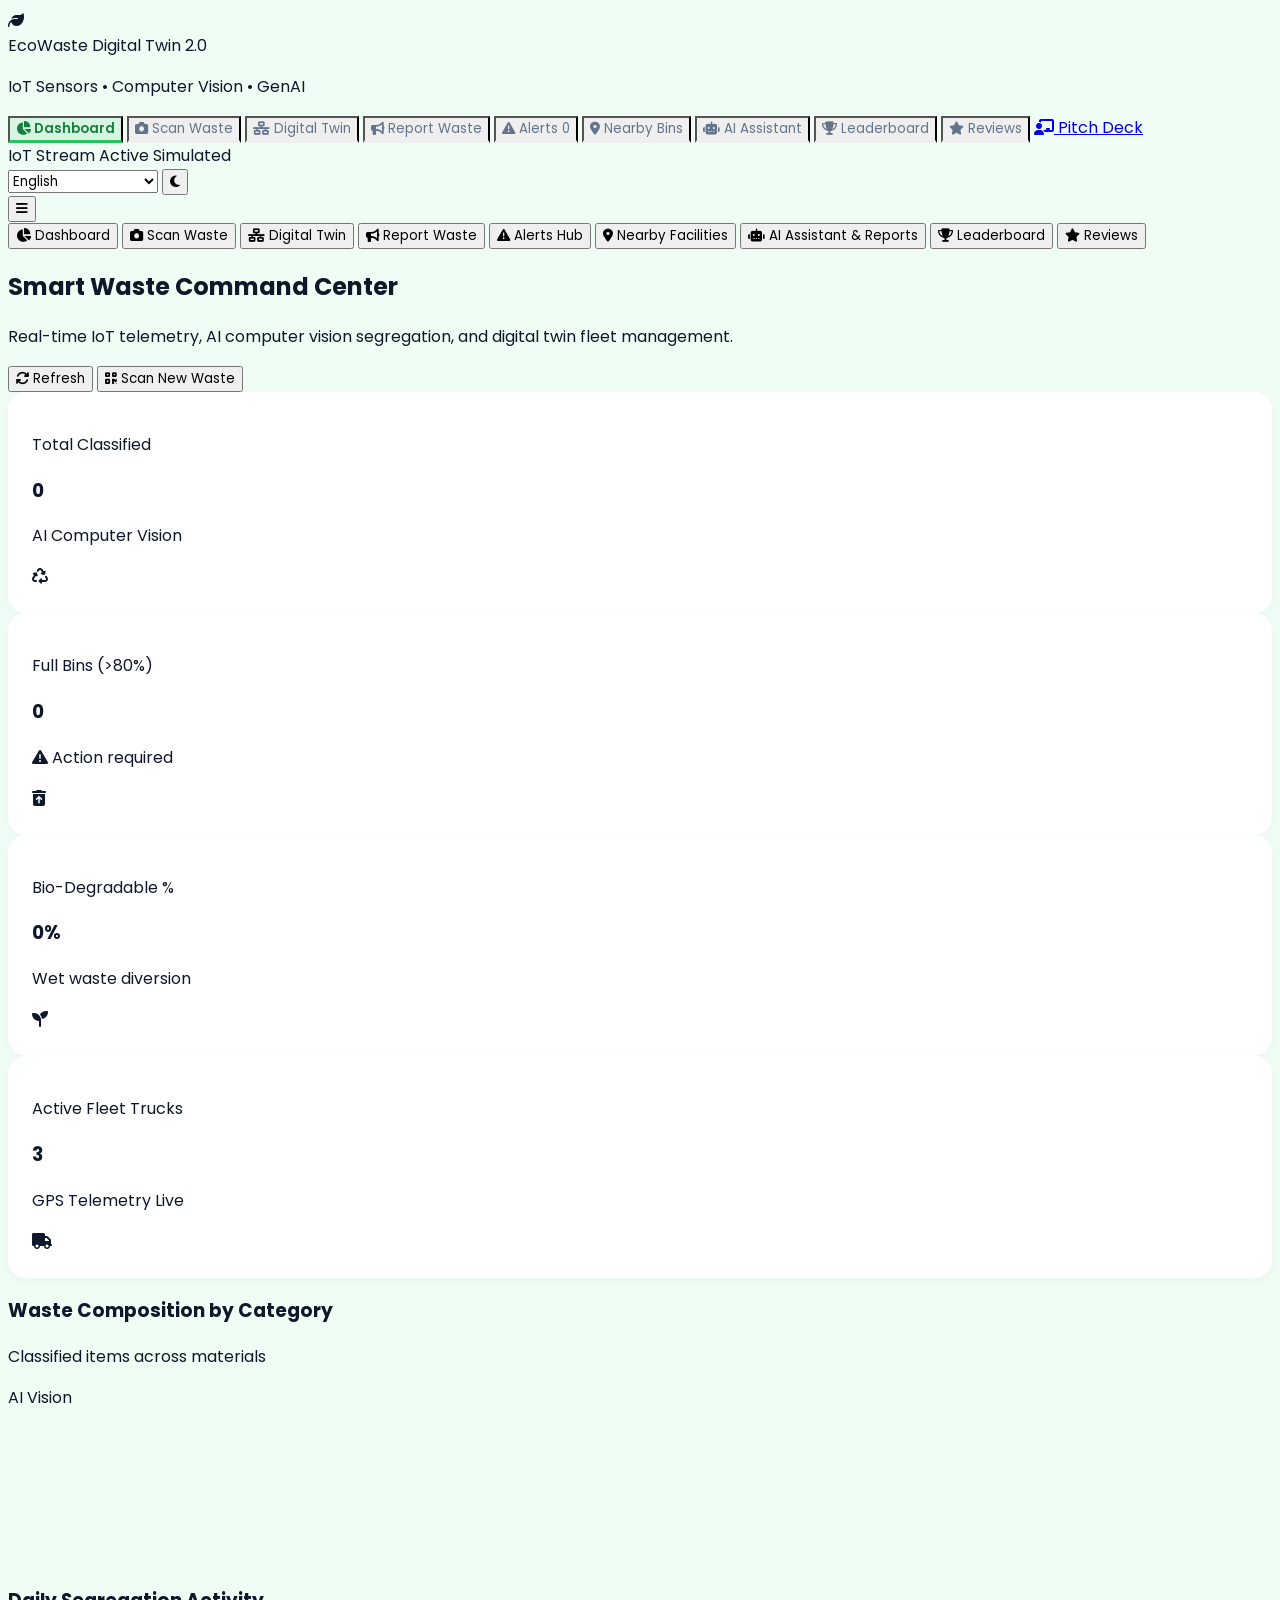
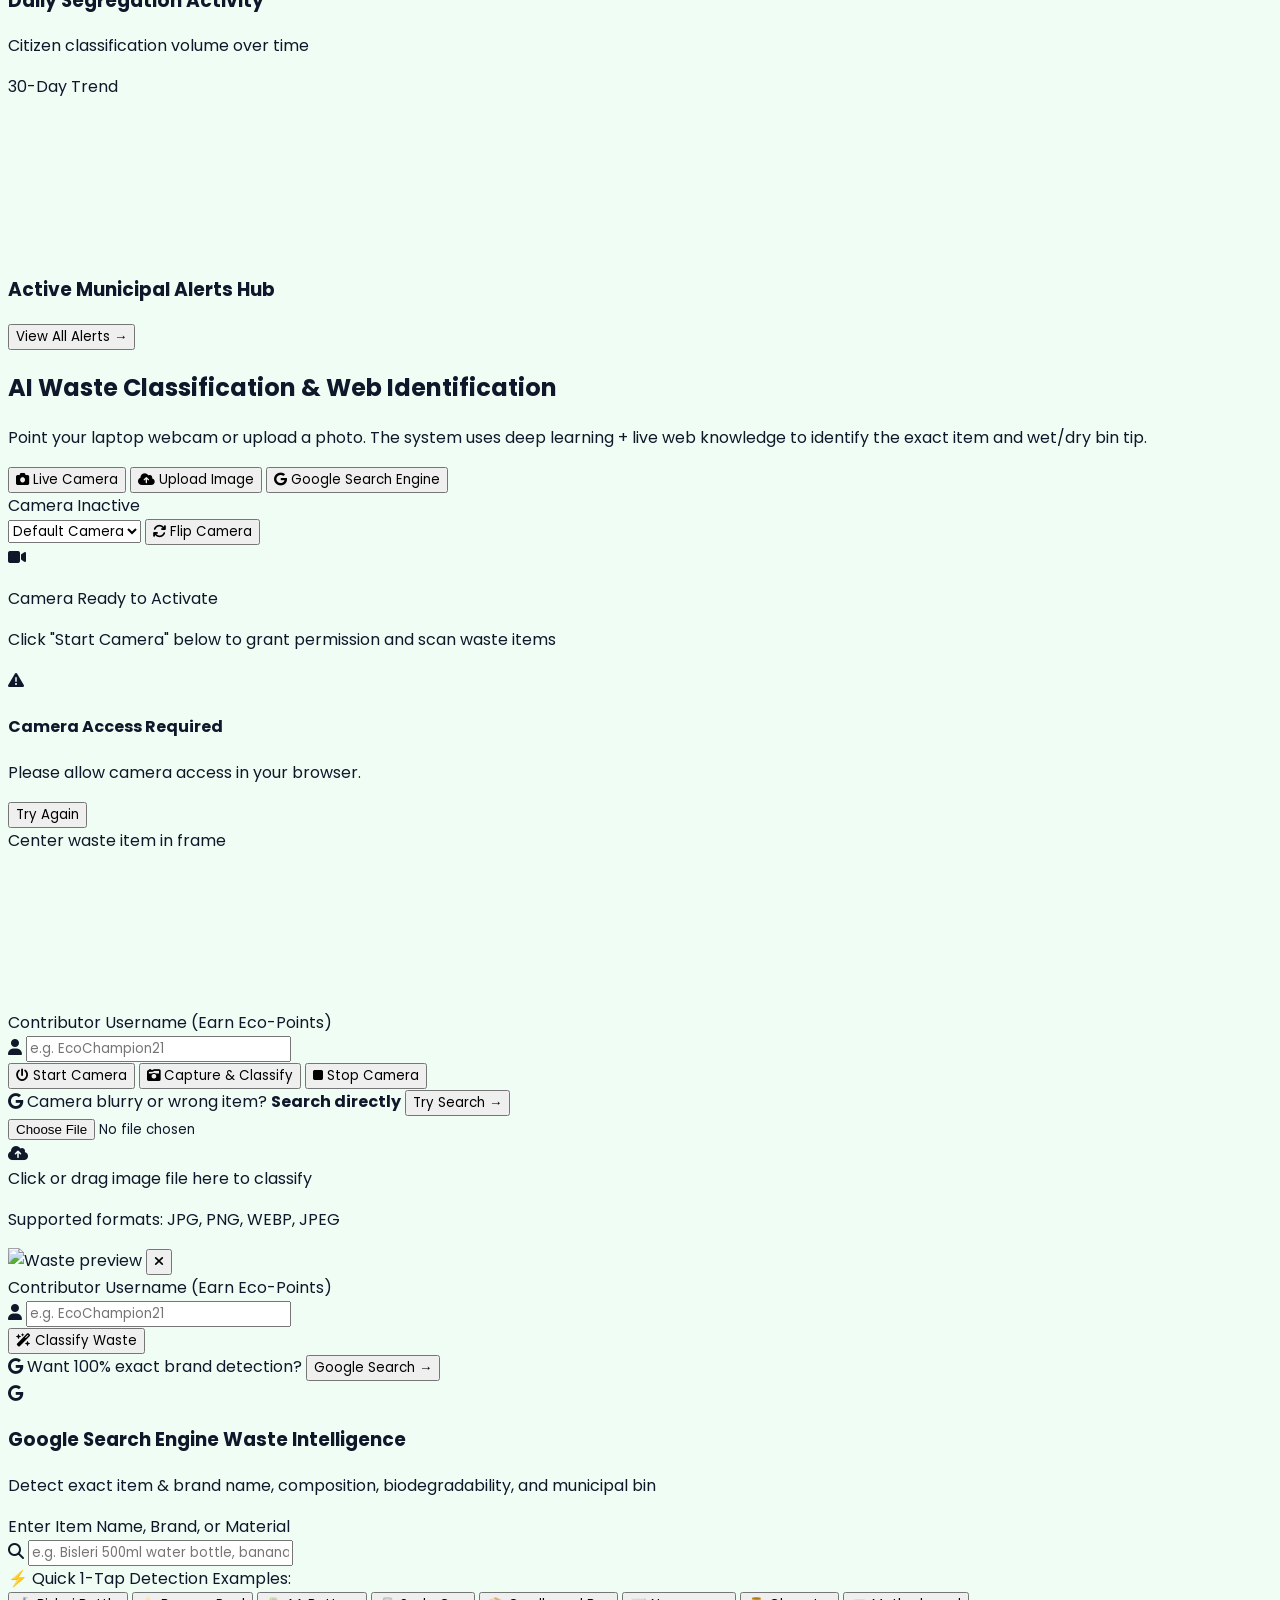
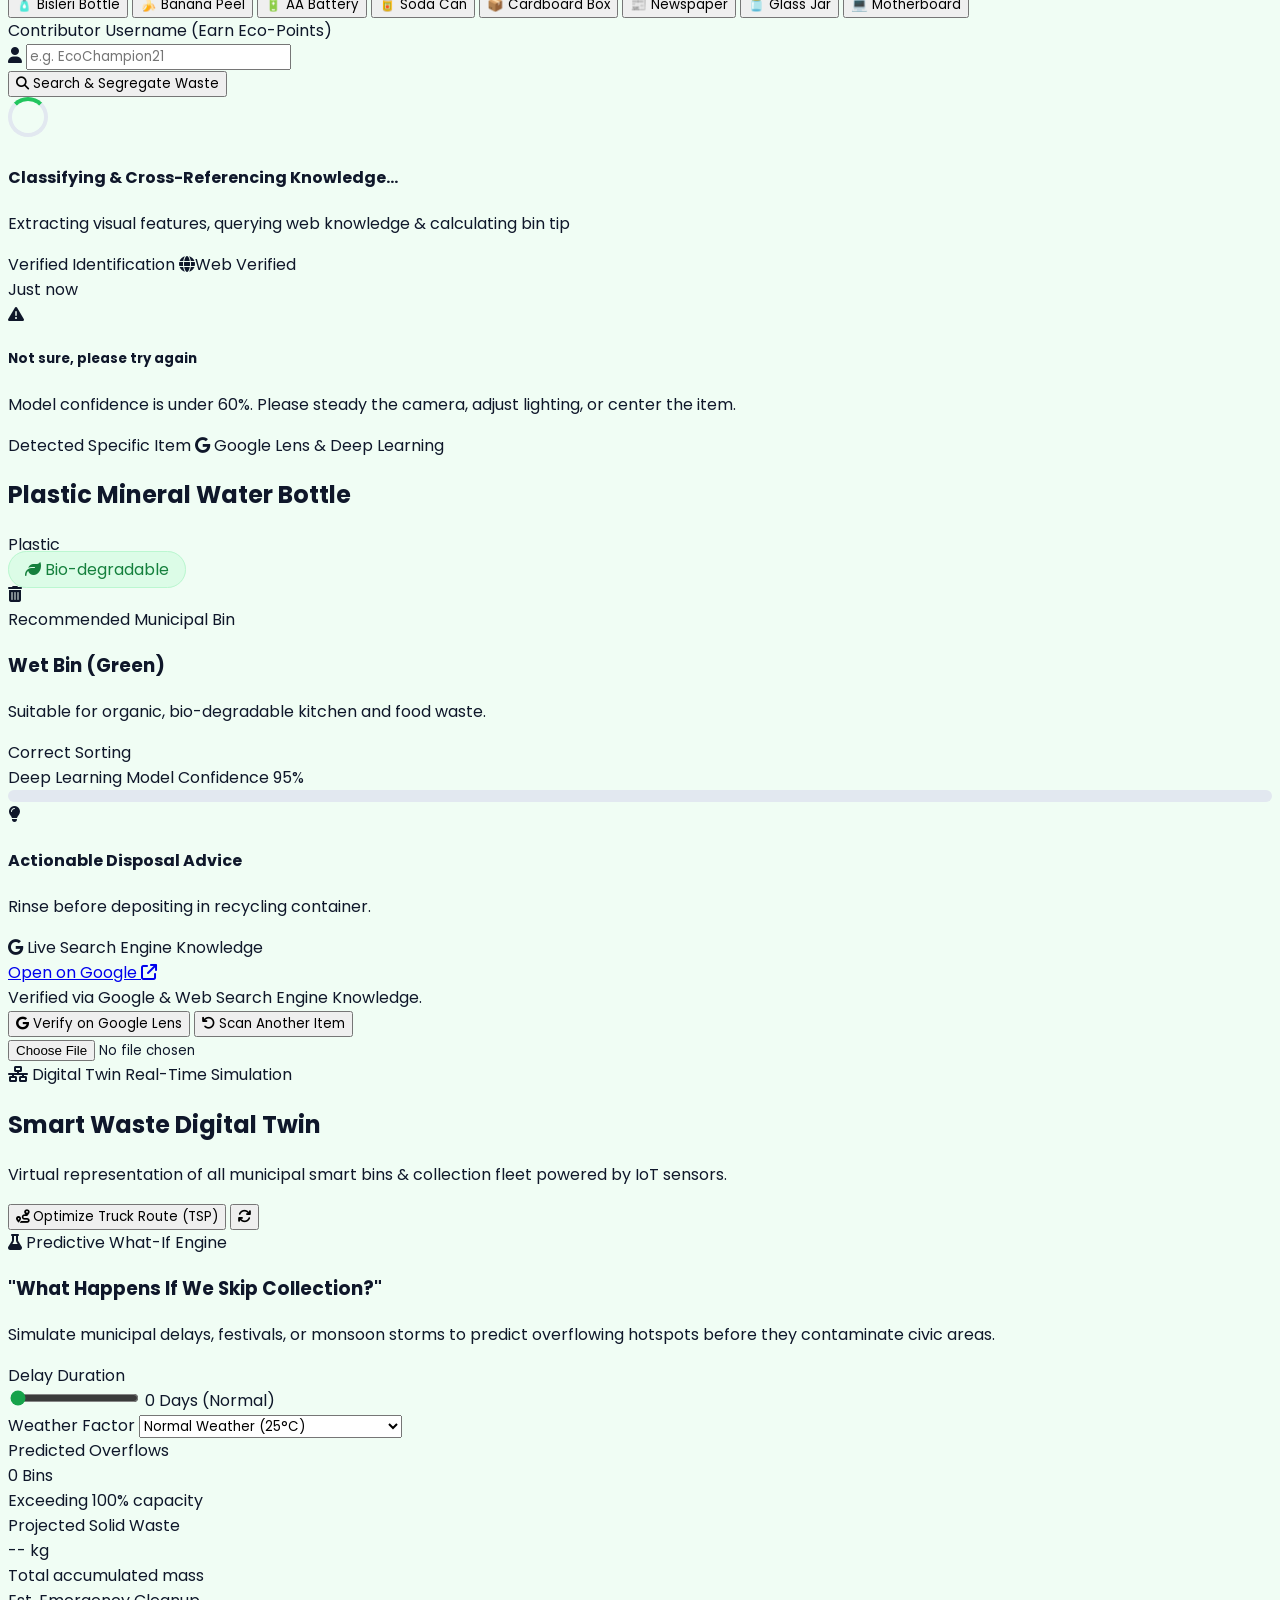
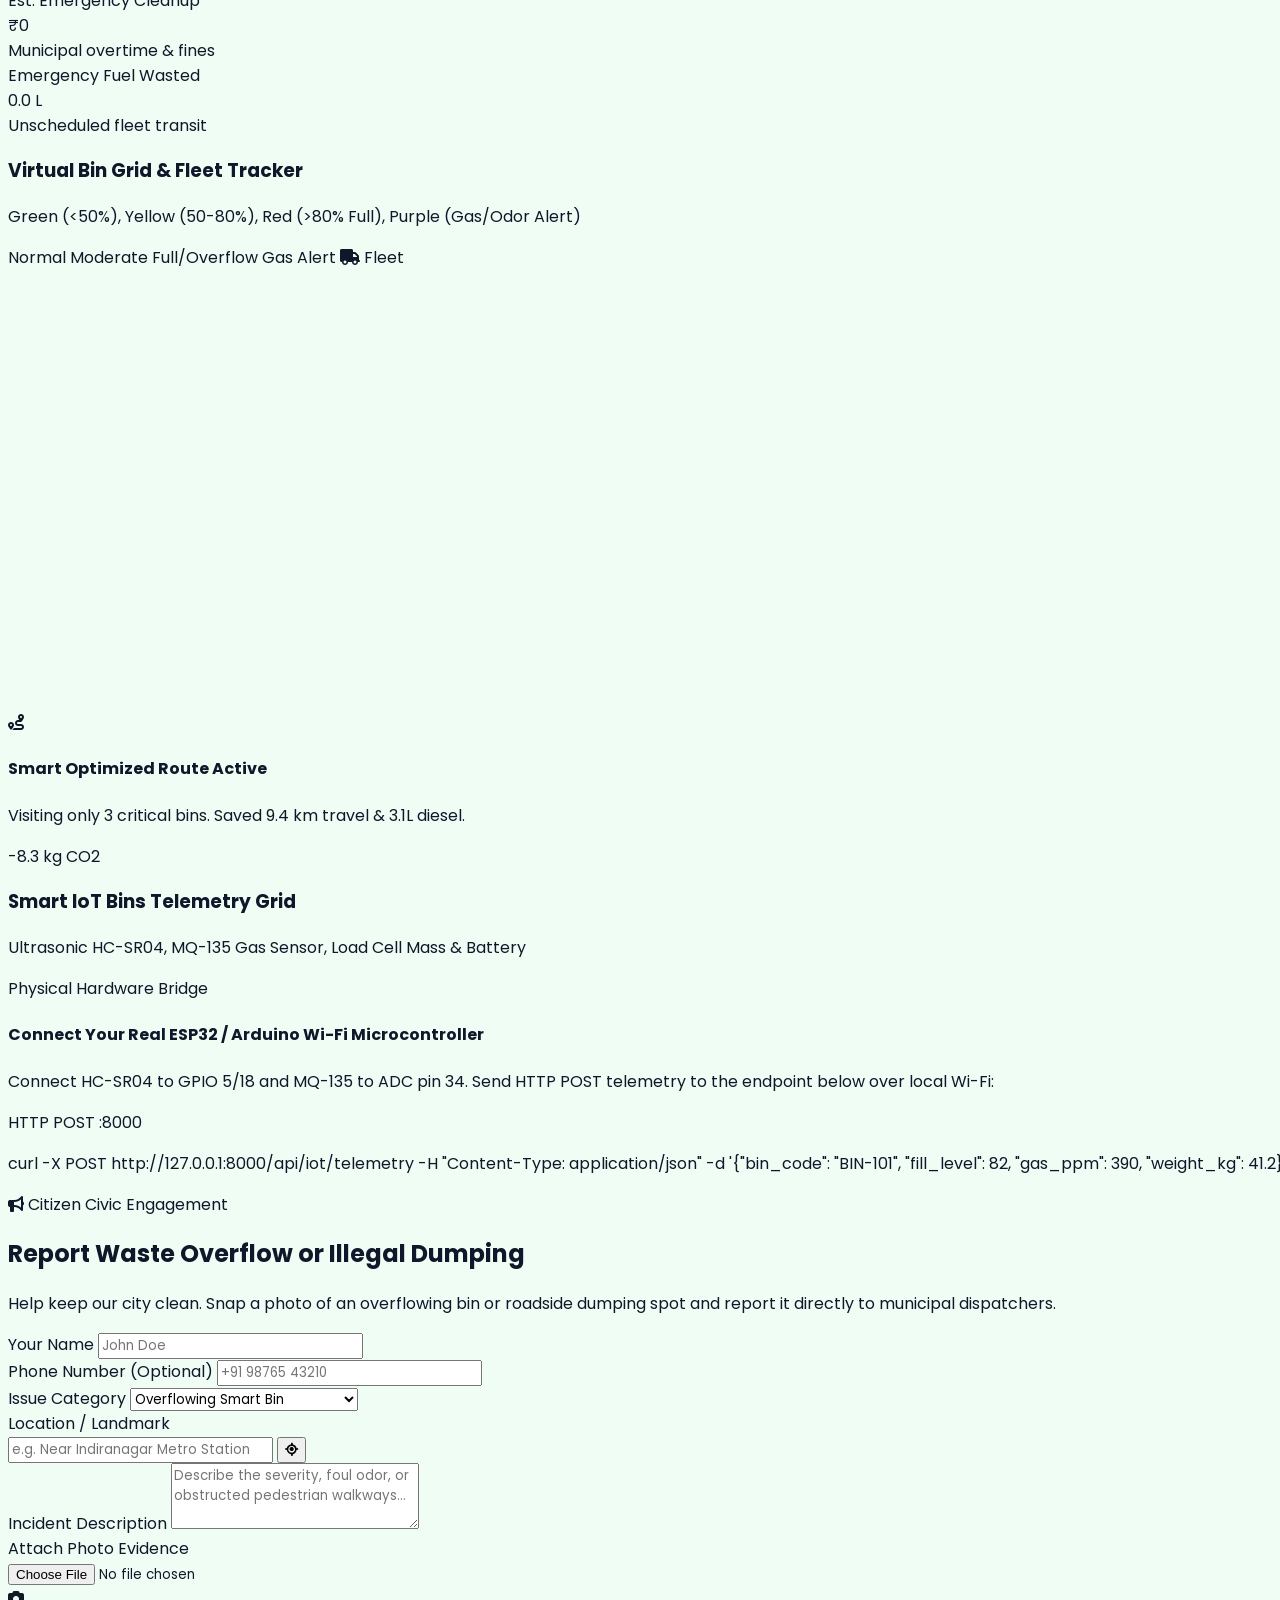
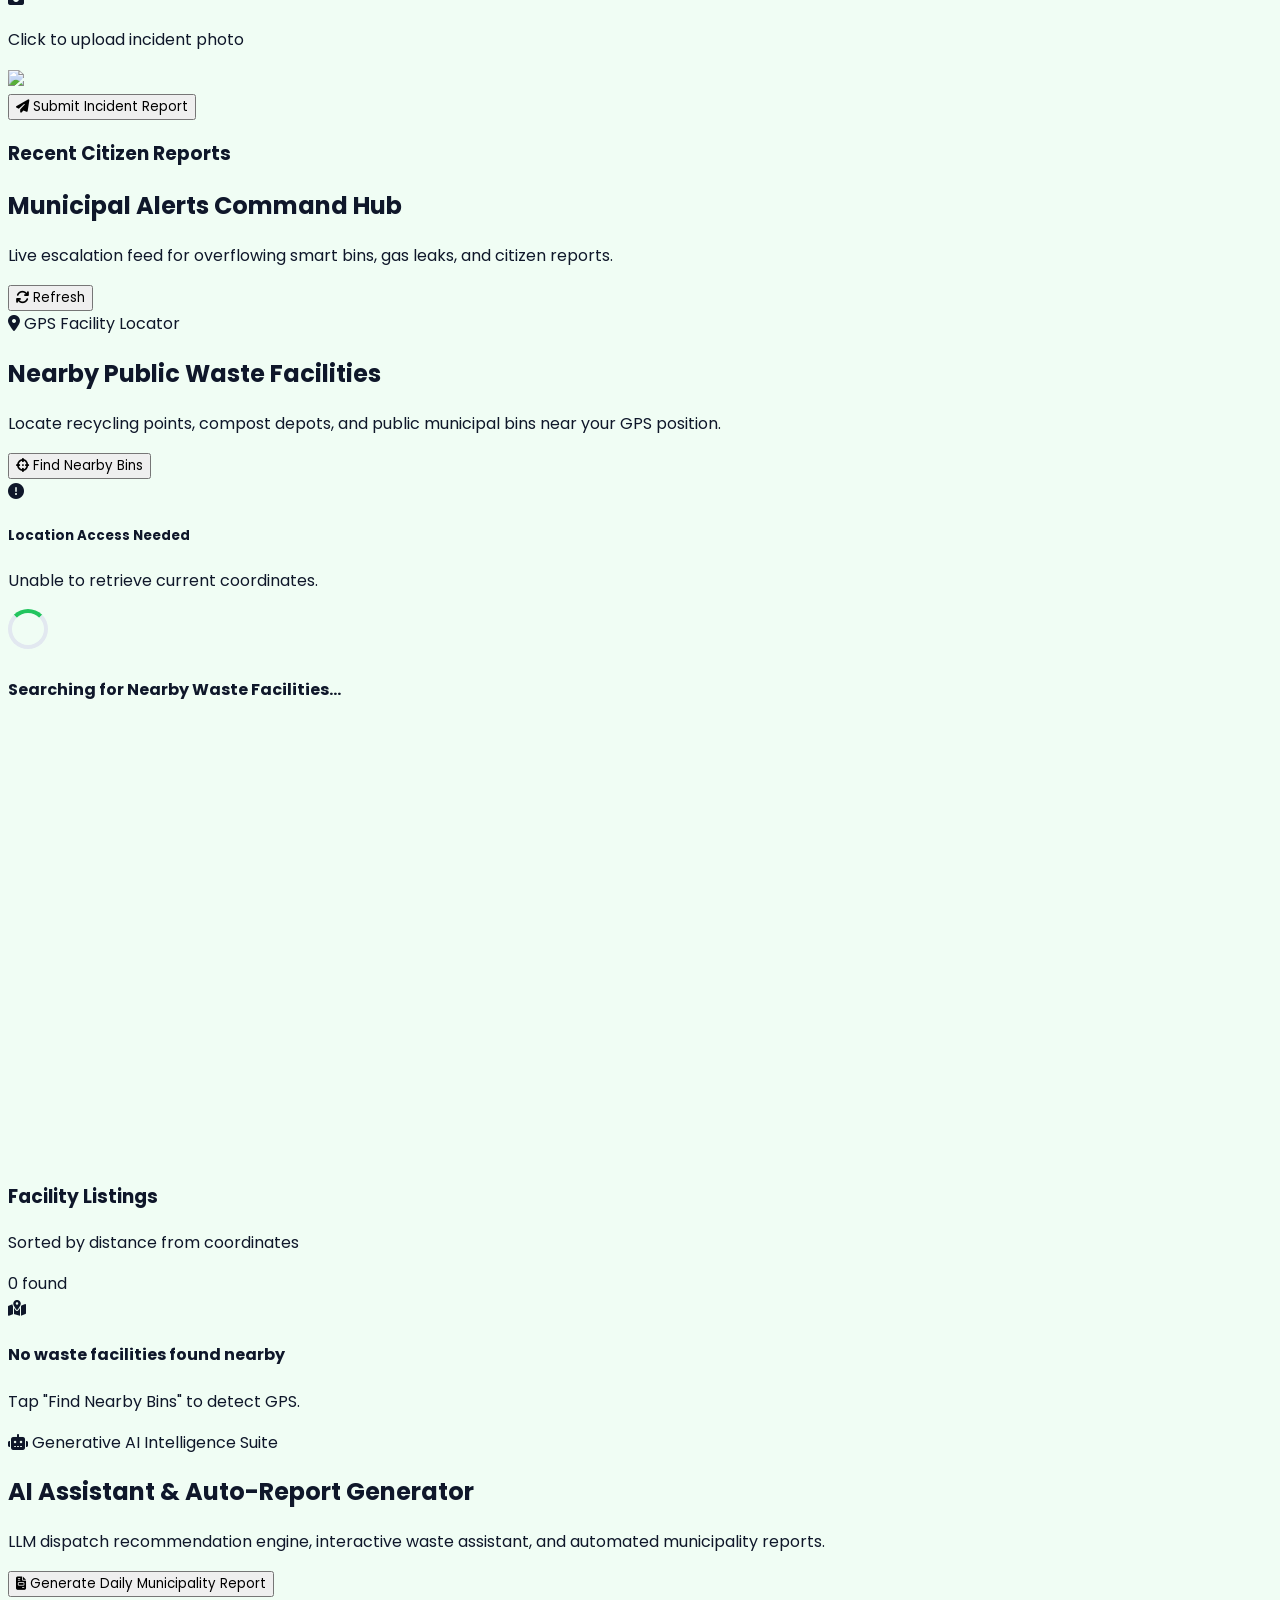
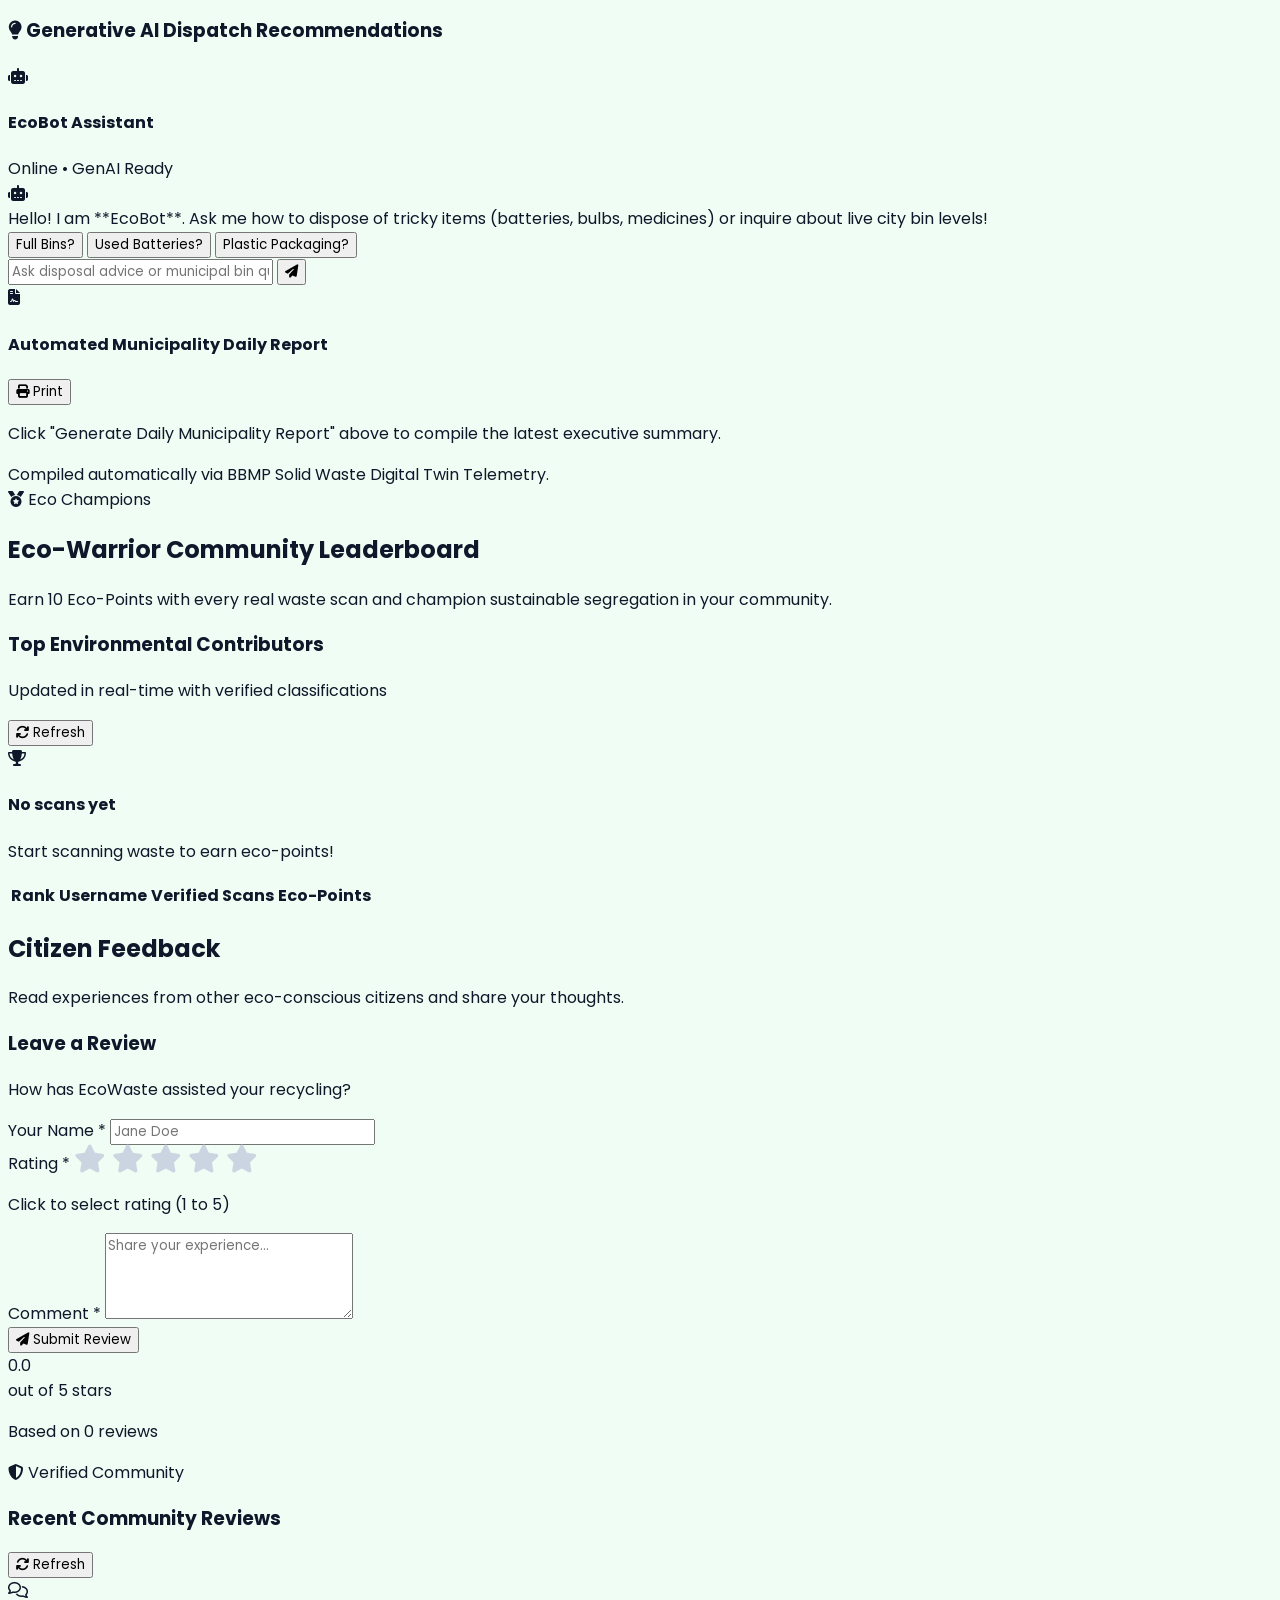
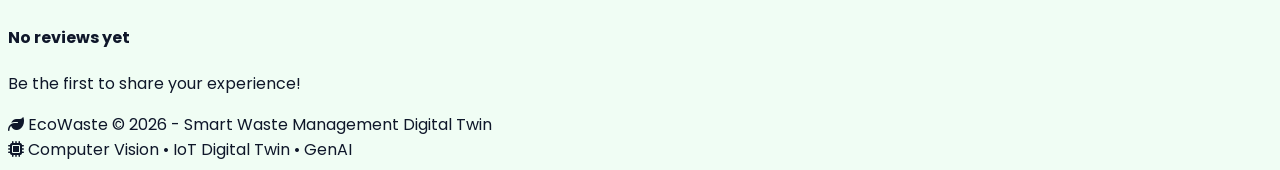
==== templates/index.html @ cf7bfc17 "Complete EcoWaste Digital Twin codebase with CV, IoT, Search AI, Presentation, and PDF" ====
<!DOCTYPE html>
<html lang="en">
<head>
    <meta charset="UTF-8">
    <meta name="viewport" content="width=device-width, initial-scale=1.0">
    <title>EcoWaste - Smart Waste Management Digital Twin</title>

    <!-- Google Fonts: Poppins -->
    <link rel="preconnect" href="https://fonts.googleapis.com">
    <link rel="preconnect" href="https://fonts.gstatic.com" crossorigin>
    <link href="https://fonts.googleapis.com/css2?family=Poppins:wght@300;400;500;600;700;800&display=swap" rel="stylesheet">

    <!-- Font Awesome 6.5 -->
    <link rel="stylesheet" href="https://cdnjs.cloudflare.com/ajax/libs/font-awesome/6.5.0/css/all.min.css">

    <!-- Tailwind CSS CDN -->
    <script src="https://cdn.tailwindcss.com"></script>
    <script>
        tailwind.config = {
            darkMode: 'class',
            theme: {
                extend: {
                    colors: {
                        'eco-green': '#22c55e',
                        'eco-green-light': '#f0fdf4',
                        'eco-green-dark': '#15803d',
                        'eco-red': '#ef4444',
                        'eco-yellow': '#eab308'
                    },
                    fontFamily: {
                        sans: ['Poppins', 'sans-serif']
                    }
                }
            }
        }
    </script>

    <!-- Chart.js CDN -->
    <script src="https://cdn.jsdelivr.net/npm/chart.js"></script>

    <!-- Leaflet CSS & JS CDN -->
    <link rel="stylesheet" href="https://unpkg.com/leaflet@1.9.4/dist/leaflet.css" />
    <script src="https://unpkg.com/leaflet@1.9.4/dist/leaflet.js"></script>

    <!-- Custom CSS -->
    <link rel="stylesheet" href="/static/css/style.css">
</head>
<body class="min-h-screen flex flex-col transition-colors duration-300">

    <!-- Toast Notification Container -->
    <div id="toast-container" class="fixed top-5 right-5 z-50 flex flex-col gap-2 pointer-events-none"></div>

    <!-- Header / Navbar -->
    <header class="bg-white/95 backdrop-blur shadow-sm sticky top-0 z-40 border-b border-green-100 transition-colors">
        <div class="max-w-7xl mx-auto px-4 sm:px-6 lg:px-8">
            <div class="flex items-center justify-between h-20">
                <!-- Logo & Brand -->
                <div class="flex items-center gap-3 cursor-pointer" onclick="switchTab('dashboard')">
                    <div class="w-11 h-11 rounded-2xl bg-gradient-to-tr from-green-600 to-emerald-400 flex items-center justify-center text-white shadow-md shadow-green-200">
                        <i class="fa-solid fa-leaf text-2xl"></i>
                    </div>
                    <div>
                        <div class="flex items-center gap-2">
                            <span class="text-2xl font-extrabold tracking-tight text-slate-900">Eco<span class="text-emerald-600">Waste</span></span>
                            <span class="text-[10px] font-bold tracking-wider uppercase px-2 py-0.5 bg-emerald-100 text-emerald-800 rounded-full">Digital Twin 2.0</span>
                        </div>
                        <p class="text-xs text-slate-500 font-medium">IoT Sensors • Computer Vision • GenAI</p>
                    </div>
                </div>

                <!-- Desktop Navigation Tabs -->
                <nav class="hidden xl:flex items-center space-x-1">
                    <button id="nav-btn-dashboard" onclick="switchTab('dashboard')" class="nav-tab active flex items-center gap-1.5 px-3 py-2 rounded-xl text-xs font-semibold">
                        <i class="fa-solid fa-chart-pie"></i> <span data-i18n="nav_dashboard">Dashboard</span>
                    </button>
                    <button id="nav-btn-scan" onclick="switchTab('scan')" class="nav-tab flex items-center gap-1.5 px-3 py-2 rounded-xl text-xs font-semibold">
                        <i class="fa-solid fa-camera"></i> <span data-i18n="nav_scan">Scan Waste</span>
                    </button>
                    <button id="nav-btn-digital-twin" onclick="switchTab('digital-twin')" class="nav-tab flex items-center gap-1.5 px-3 py-2 rounded-xl text-xs font-semibold">
                        <i class="fa-solid fa-network-wired text-emerald-600"></i> <span data-i18n="nav_twin">Digital Twin</span>
                    </button>
                    <button id="nav-btn-report-waste" onclick="switchTab('report-waste')" class="nav-tab flex items-center gap-1.5 px-3 py-2 rounded-xl text-xs font-semibold">
                        <i class="fa-solid fa-bullhorn text-amber-500"></i> <span data-i18n="nav_report">Report Waste</span>
                    </button>
                    <button id="nav-btn-alerts" onclick="switchTab('alerts')" class="nav-tab flex items-center gap-1.5 px-3 py-2 rounded-xl text-xs font-semibold relative">
                        <i class="fa-solid fa-triangle-exclamation text-red-500"></i> <span data-i18n="nav_alerts">Alerts</span>
                        <span id="nav-alerts-badge" class="ml-1 px-1.5 py-0.2 bg-red-500 text-white rounded-full text-[10px] font-bold hidden">0</span>
                    </button>
                    <button id="nav-btn-find-bins" onclick="switchTab('find-bins')" class="nav-tab flex items-center gap-1.5 px-3 py-2 rounded-xl text-xs font-semibold">
                        <i class="fa-solid fa-location-dot"></i> <span data-i18n="nav_bins">Nearby Bins</span>
                    </button>
                    <button id="nav-btn-ai-assistant" onclick="switchTab('ai-assistant')" class="nav-tab flex items-center gap-1.5 px-3 py-2 rounded-xl text-xs font-semibold">
                        <i class="fa-solid fa-robot text-purple-600"></i> <span data-i18n="nav_ai">AI Assistant</span>
                    </button>
                    <button id="nav-btn-leaderboard" onclick="switchTab('leaderboard')" class="nav-tab flex items-center gap-1.5 px-3 py-2 rounded-xl text-xs font-semibold">
                        <i class="fa-solid fa-trophy text-amber-500"></i> <span data-i18n="nav_leaderboard">Leaderboard</span>
                    </button>
                    <button id="nav-btn-reviews" onclick="switchTab('reviews')" class="nav-tab flex items-center gap-1.5 px-3 py-2 rounded-xl text-xs font-semibold">
                        <i class="fa-solid fa-star text-amber-400"></i> <span data-i18n="nav_reviews">Reviews</span>
                    </button>
                    <a href="/slides" target="_blank" class="flex items-center gap-1.5 px-3 py-2 rounded-xl text-xs font-bold bg-emerald-600 hover:bg-emerald-700 text-white shadow-sm transition">
                        <i class="fa-solid fa-chalkboard-user"></i> <span>Pitch Deck</span>
                    </a>
                </nav>

                <!-- Header Actions: IoT Status, Language & Dark Mode -->
                <div class="flex items-center gap-3">
                    <!-- IoT Status Badge -->
                    <div class="hidden sm:flex items-center gap-2 px-3 py-1 bg-emerald-50 text-emerald-800 rounded-full border border-emerald-200 text-xs font-medium">
                        <span class="w-2 h-2 rounded-full bg-emerald-500 animate-pulse"></span>
                        <span class="font-bold">IoT Stream Active</span>
                        <span class="text-[10px] bg-emerald-200 text-emerald-900 px-1.5 py-0.2 rounded font-mono">Simulated</span>
                    </div>

                    <!-- Multi-language Selector -->
                    <select id="lang-select" onchange="changeLanguage(this.value)" class="text-xs bg-slate-100 border border-slate-200 text-slate-700 rounded-xl px-2.5 py-2 font-medium focus:outline-none focus:ring-1 focus:ring-emerald-500">
                        <option value="en">English</option>
                        <option value="hi">हिन्दी (Hindi)</option>
                        <option value="kn">ಕನ್ನಡ (Kannada)</option>
                    </select>

                    <!-- Dark Mode Toggle Button -->
                    <button id="btn-theme-toggle" onclick="toggleDarkMode()" title="Toggle Dark/Light Mode" class="w-10 h-10 rounded-xl bg-slate-100 hover:bg-slate-200 text-slate-700 flex items-center justify-center text-base transition">
                        <i class="fa-solid fa-moon" id="theme-icon"></i>
                    </button>

                    <!-- Mobile Menu Button -->
                    <div class="xl:hidden flex items-center">
                        <button id="mobile-menu-btn" onclick="toggleMobileMenu()" class="p-2.5 rounded-xl text-slate-600 hover:text-emerald-600 hover:bg-emerald-50 focus:outline-none transition">
                            <i class="fa-solid fa-bars text-xl" id="menu-icon"></i>
                        </button>
                    </div>
                </div>
            </div>
        </div>

        <!-- Mobile Navigation Menu Dropdown -->
        <div id="mobile-menu" class="hidden xl:hidden border-t border-slate-100 bg-white/95 backdrop-blur px-4 pt-2 pb-4 space-y-1 shadow-lg">
            <button onclick="switchTab('dashboard'); toggleMobileMenu();" class="w-full text-left py-2.5 px-3 rounded-lg text-sm font-medium text-slate-700 hover:bg-emerald-50 flex items-center gap-2">
                <i class="fa-solid fa-chart-pie text-emerald-600"></i> <span>Dashboard</span>
            </button>
            <button onclick="switchTab('scan'); toggleMobileMenu();" class="w-full text-left py-2.5 px-3 rounded-lg text-sm font-medium text-slate-700 hover:bg-emerald-50 flex items-center gap-2">
                <i class="fa-solid fa-camera text-emerald-600"></i> <span>Scan Waste</span>
            </button>
            <button onclick="switchTab('digital-twin'); toggleMobileMenu();" class="w-full text-left py-2.5 px-3 rounded-lg text-sm font-medium text-slate-700 hover:bg-emerald-50 flex items-center gap-2">
                <i class="fa-solid fa-network-wired text-emerald-600"></i> <span>Digital Twin</span>
            </button>
            <button onclick="switchTab('report-waste'); toggleMobileMenu();" class="w-full text-left py-2.5 px-3 rounded-lg text-sm font-medium text-slate-700 hover:bg-emerald-50 flex items-center gap-2">
                <i class="fa-solid fa-bullhorn text-amber-500"></i> <span>Report Waste</span>
            </button>
            <button onclick="switchTab('alerts'); toggleMobileMenu();" class="w-full text-left py-2.5 px-3 rounded-lg text-sm font-medium text-slate-700 hover:bg-emerald-50 flex items-center gap-2">
                <i class="fa-solid fa-triangle-exclamation text-red-500"></i> <span>Alerts Hub</span>
            </button>
            <button onclick="switchTab('find-bins'); toggleMobileMenu();" class="w-full text-left py-2.5 px-3 rounded-lg text-sm font-medium text-slate-700 hover:bg-emerald-50 flex items-center gap-2">
                <i class="fa-solid fa-location-dot text-emerald-600"></i> <span>Nearby Facilities</span>
            </button>
            <button onclick="switchTab('ai-assistant'); toggleMobileMenu();" class="w-full text-left py-2.5 px-3 rounded-lg text-sm font-medium text-slate-700 hover:bg-emerald-50 flex items-center gap-2">
                <i class="fa-solid fa-robot text-purple-600"></i> <span>AI Assistant &amp; Reports</span>
            </button>
            <button onclick="switchTab('leaderboard'); toggleMobileMenu();" class="w-full text-left py-2.5 px-3 rounded-lg text-sm font-medium text-slate-700 hover:bg-emerald-50 flex items-center gap-2">
                <i class="fa-solid fa-trophy text-amber-500"></i> <span>Leaderboard</span>
            </button>
            <button onclick="switchTab('reviews'); toggleMobileMenu();" class="w-full text-left py-2.5 px-3 rounded-lg text-sm font-medium text-slate-700 hover:bg-emerald-50 flex items-center gap-2">
                <i class="fa-solid fa-star text-amber-400"></i> <span>Reviews</span>
            </button>
        </div>
    </header>

    <!-- Main Dynamic Content Workspace -->
    <main class="flex-grow max-w-7xl w-full mx-auto px-4 sm:px-6 lg:px-8 py-8">

        <!-- ========================================== -->
        <!-- TAB 1: DASHBOARD                           -->
        <!-- ========================================== -->
        <section id="tab-dashboard" class="tab-pane fade-in">
            <!-- Hero Banner -->
            <div class="flex flex-col md:flex-row md:items-center justify-between gap-4 mb-8">
                <div>
                    <h1 class="text-3xl font-extrabold text-slate-900 tracking-tight" data-i18n="dash_title">Smart Waste Command Center</h1>
                    <p class="text-slate-500 mt-1" data-i18n="dash_subtitle">Real-time IoT telemetry, AI computer vision segregation, and digital twin fleet management.</p>
                </div>
                <div class="flex items-center gap-3">
                    <button onclick="loadDashboard()" class="inline-flex items-center gap-2 px-4 py-2 bg-white border border-slate-200 text-slate-700 rounded-xl hover:bg-slate-50 text-sm font-medium shadow-sm transition">
                        <i class="fa-solid fa-arrows-rotate text-emerald-600" id="dash-refresh-icon"></i>
                        <span>Refresh</span>
                    </button>
                    <button onclick="switchTab('scan')" class="inline-flex items-center gap-2 px-5 py-2.5 bg-emerald-600 hover:bg-emerald-700 text-white rounded-xl text-sm font-semibold shadow-md shadow-emerald-200 transition">
                        <i class="fa-solid fa-qrcode"></i>
                        <span>Scan New Waste</span>
                    </button>
                </div>
            </div>

            <!-- KPI Cards Row -->
            <div class="grid grid-cols-1 sm:grid-cols-2 lg:grid-cols-4 gap-6 mb-8">
                <!-- Total Scans -->
                <div class="kpi-card border border-slate-100 flex items-center justify-between">
                    <div>
                        <p class="text-xs font-semibold uppercase tracking-wider text-slate-400 mb-1" data-i18n="kpi_scans">Total Classified</p>
                        <h3 id="kpi-total-scans" class="text-3xl font-extrabold text-slate-900">0</h3>
                        <p class="text-xs text-slate-400 mt-1 flex items-center gap-1">
                            <span class="w-2 h-2 rounded-full bg-emerald-500"></span> AI Computer Vision
                        </p>
                    </div>
                    <div class="w-14 h-14 rounded-2xl bg-emerald-50 text-emerald-600 flex items-center justify-center text-2xl">
                        <i class="fa-solid fa-recycle"></i>
                    </div>
                </div>

                <!-- Critical / Full Bins -->
                <div class="kpi-card border border-slate-100 flex items-center justify-between cursor-pointer" onclick="switchTab('digital-twin')">
                    <div>
                        <p class="text-xs font-semibold uppercase tracking-wider text-slate-400 mb-1" data-i18n="kpi_full_bins">Full Bins (>80%)</p>
                        <h3 id="kpi-full-bins" class="text-3xl font-extrabold text-red-500">0</h3>
                        <p class="text-xs text-red-500 mt-1 flex items-center gap-1">
                            <i class="fa-solid fa-triangle-exclamation"></i> Action required
                        </p>
                    </div>
                    <div class="w-14 h-14 rounded-2xl bg-red-50 text-red-500 flex items-center justify-center text-2xl">
                        <i class="fa-solid fa-trash-can-arrow-up"></i>
                    </div>
                </div>

                <!-- Segregation Rate -->
                <div class="kpi-card border border-slate-100 flex items-center justify-between">
                    <div>
                        <p class="text-xs font-semibold uppercase tracking-wider text-slate-400 mb-1" data-i18n="kpi_diversion">Bio-Degradable %</p>
                        <h3 id="kpi-bio-percent" class="text-3xl font-extrabold text-emerald-600">0%</h3>
                        <p class="text-xs text-slate-400 mt-1 flex items-center gap-1">
                            <span class="w-2 h-2 rounded-full bg-emerald-500"></span> Wet waste diversion
                        </p>
                    </div>
                    <div class="w-14 h-14 rounded-2xl bg-green-50 text-green-600 flex items-center justify-center text-2xl">
                        <i class="fa-solid fa-seedling"></i>
                    </div>
                </div>

                <!-- Active Trucks -->
                <div class="kpi-card border border-slate-100 flex items-center justify-between cursor-pointer" onclick="switchTab('digital-twin')">
                    <div>
                        <p class="text-xs font-semibold uppercase tracking-wider text-slate-400 mb-1" data-i18n="kpi_trucks">Active Fleet Trucks</p>
                        <h3 id="kpi-active-trucks" class="text-3xl font-extrabold text-blue-600">3</h3>
                        <p class="text-xs text-slate-400 mt-1 flex items-center gap-1">
                            <span class="w-2 h-2 rounded-full bg-blue-500"></span> GPS Telemetry Live
                        </p>
                    </div>
                    <div class="w-14 h-14 rounded-2xl bg-blue-50 text-blue-600 flex items-center justify-center text-2xl">
                        <i class="fa-solid fa-truck"></i>
                    </div>
                </div>
            </div>

            <!-- Charts & Live Ticker Section -->
            <div id="dashboard-charts-container" class="grid grid-cols-1 lg:grid-cols-2 gap-8 mb-8">
                <!-- Category Chart -->
                <div class="bg-white rounded-3xl p-6 shadow-sm border border-slate-100">
                    <div class="flex items-center justify-between mb-4">
                        <div>
                            <h3 class="font-bold text-slate-900 text-lg">Waste Composition by Category</h3>
                            <p class="text-xs text-slate-400">Classified items across materials</p>
                        </div>
                        <span class="px-2.5 py-1 text-xs font-semibold bg-emerald-50 text-emerald-700 rounded-lg">AI Vision</span>
                    </div>
                    <div class="relative w-full h-72">
                        <canvas id="category-chart"></canvas>
                    </div>
                </div>

                <!-- Daily Scanning Trend -->
                <div class="bg-white rounded-3xl p-6 shadow-sm border border-slate-100">
                    <div class="flex items-center justify-between mb-4">
                        <div>
                            <h3 class="font-bold text-slate-900 text-lg">Daily Segregation Activity</h3>
                            <p class="text-xs text-slate-400">Citizen classification volume over time</p>
                        </div>
                        <span class="px-2.5 py-1 text-xs font-semibold bg-blue-50 text-blue-700 rounded-lg">30-Day Trend</span>
                    </div>
                    <div class="relative w-full h-72">
                        <canvas id="trend-chart"></canvas>
                    </div>
                </div>
            </div>

            <!-- Live Alert Stream Widget -->
            <div class="bg-white rounded-3xl p-6 shadow-sm border border-slate-100">
                <div class="flex items-center justify-between mb-4">
                    <div class="flex items-center gap-2">
                        <span class="w-2.5 h-2.5 rounded-full bg-red-500 animate-ping"></span>
                        <h3 class="font-bold text-slate-900 text-lg">Active Municipal Alerts Hub</h3>
                    </div>
                    <button onclick="switchTab('alerts')" class="text-xs text-emerald-600 hover:text-emerald-700 font-semibold">
                        View All Alerts &rarr;
                    </button>
                </div>
                <div id="dash-alerts-list" class="space-y-3">
                    <!-- Populated dynamically -->
                </div>
            </div>
        </section>

        <!-- ========================================== -->
        <!-- TAB 2: SCAN WASTE (CV + GOOGLE SEARCH)    -->
        <!-- ========================================== -->
        <section id="tab-scan" class="tab-pane hidden fade-in">
            <div class="max-w-4xl mx-auto">
                <div class="text-center mb-8">
                    <h1 class="text-3xl font-extrabold text-slate-900 tracking-tight" data-i18n="scan_header">AI Waste Classification &amp; Web Identification</h1>
                    <p class="text-slate-500 mt-2 max-w-xl mx-auto">Point your laptop webcam or upload a photo. The system uses deep learning + live web knowledge to identify the exact item and wet/dry bin tip.</p>
                </div>

                <!-- Mode Switcher -->
                <div class="flex justify-center mb-6">
                    <div class="inline-flex p-1.5 bg-slate-200/70 rounded-2xl">
                        <button id="scan-mode-camera-btn" onclick="setScanMode('camera')" class="flex items-center gap-2 px-5 py-2.5 rounded-xl text-sm font-semibold transition-all duration-200 bg-white text-emerald-700 shadow-sm">
                            <i class="fa-solid fa-camera"></i>
                            <span>Live Camera</span>
                        </button>
                        <button id="scan-mode-upload-btn" onclick="setScanMode('upload')" class="flex items-center gap-2 px-5 py-2.5 rounded-xl text-sm font-semibold transition-all duration-200 text-slate-600 hover:text-slate-900">
                            <i class="fa-solid fa-cloud-arrow-up"></i>
                            <span>Upload Image</span>
                        </button>
                        <button id="scan-mode-search-btn" onclick="setScanMode('search')" class="flex items-center gap-2 px-5 py-2.5 rounded-xl text-sm font-semibold transition-all duration-200 text-slate-600 hover:text-slate-900">
                            <i class="fa-brands fa-google text-blue-600"></i>
                            <span>Google Search Engine</span>
                        </button>
                    </div>
                </div>

                <div class="bg-white rounded-3xl p-6 md:p-8 shadow-sm border border-slate-100">
                    <!-- CAMERA SECTION -->
                    <div id="camera-section" class="flex flex-col items-center">
                        <div class="w-full max-w-2xl flex flex-wrap items-center justify-between gap-3 mb-3 px-1">
                            <div class="flex items-center gap-2">
                                <span id="camera-status-dot" class="w-2.5 h-2.5 rounded-full bg-slate-400"></span>
                                <span id="camera-status-text" class="text-xs font-semibold text-slate-500">Camera Inactive</span>
                            </div>
                            <div class="flex items-center gap-2">
                                <select id="camera-device-select" onchange="changeCameraDevice()" class="hidden text-xs bg-slate-100 hover:bg-slate-200 border border-slate-200 rounded-lg px-2.5 py-1.5 text-slate-700">
                                    <option value="">Default Camera</option>
                                </select>
                                <button type="button" id="btn-switch-camera" onclick="switchCameraFacing()" class="hidden text-xs bg-slate-100 hover:bg-slate-200 text-slate-700 px-2.5 py-1.5 rounded-lg border border-slate-200 font-medium items-center gap-1">
                                    <i class="fa-solid fa-arrows-rotate"></i> <span>Flip Camera</span>
                                </button>
                            </div>
                        </div>

                        <div id="camera-container" class="w-full max-w-2xl relative bg-slate-900 rounded-2xl overflow-hidden aspect-video flex items-center justify-center border-2 border-slate-200 shadow-inner">
                            <video id="camera-preview" autoplay playsinline muted class="w-full h-full object-cover hidden" style="width: 100%; height: 100%; min-height: 380px;"></video>

                            <div id="camera-placeholder" class="text-center p-6 text-slate-400">
                                <div class="w-16 h-16 rounded-full bg-slate-800 text-slate-400 flex items-center justify-center mx-auto mb-3 text-2xl">
                                    <i class="fa-solid fa-video text-emerald-400"></i>
                                </div>
                                <p class="font-semibold text-slate-200 text-base">Camera Ready to Activate</p>
                                <p class="text-xs text-slate-400 mt-1">Click "Start Camera" below to grant permission and scan waste items</p>
                            </div>

                            <div id="camera-error-banner" class="hidden absolute inset-0 bg-slate-900/95 p-6 flex flex-col items-center justify-center text-center z-20">
                                <div class="w-12 h-12 rounded-full bg-red-500/20 text-red-400 flex items-center justify-center text-xl mb-3">
                                    <i class="fa-solid fa-triangle-exclamation"></i>
                                </div>
                                <h4 class="text-white font-bold text-sm mb-1" id="camera-error-title">Camera Access Required</h4>
                                <p class="text-slate-300 text-xs max-w-md mb-4" id="camera-error-msg">Please allow camera access in your browser.</p>
                                <button type="button" onclick="startCamera()" class="px-4 py-2 bg-emerald-600 hover:bg-emerald-700 text-white rounded-lg text-xs font-semibold shadow">
                                    Try Again
                                </button>
                            </div>

                            <div id="camera-target-overlay" class="pointer-events-none absolute inset-8 border-2 border-emerald-400/60 rounded-2xl hidden flex items-center justify-center">
                                <div class="text-emerald-300 text-xs font-mono bg-black/60 px-3 py-1 rounded-full backdrop-blur">Center waste item in frame</div>
                            </div>
                        </div>

                        <canvas id="camera-canvas" class="hidden"></canvas>

                        <!-- Username Input -->
                        <div class="w-full max-w-md mt-6">
                            <label for="camera-username" class="block text-xs font-semibold text-slate-500 uppercase tracking-wider mb-2">
                                Contributor Username <span class="text-slate-400 font-normal">(Earn Eco-Points)</span>
                            </label>
                            <div class="relative">
                                <i class="fa-solid fa-user absolute left-4 top-1/2 -translate-y-1/2 text-slate-400"></i>
                                <input type="text" id="camera-username" placeholder="e.g. EcoChampion21" class="w-full pl-11 pr-4 py-3 bg-slate-50 border border-slate-200 rounded-xl text-sm focus:outline-none focus:ring-2 focus:ring-emerald-500">
                            </div>
                        </div>

                        <div class="flex flex-wrap items-center justify-center gap-3 mt-6">
                            <button id="btn-start-camera" onclick="startCamera()" class="inline-flex items-center gap-2 px-6 py-3 bg-emerald-600 hover:bg-emerald-700 text-white font-semibold rounded-xl shadow-md shadow-emerald-200 transition">
                                <i class="fa-solid fa-power-off"></i>
                                <span>Start Camera</span>
                            </button>
                            <button id="btn-capture" onclick="captureAndClassify()" class="hidden inline-flex items-center gap-2 px-7 py-3 bg-emerald-700 hover:bg-emerald-800 text-white font-semibold rounded-xl shadow-lg shadow-emerald-300 transition">
                                <i class="fa-solid fa-camera-retro"></i>
                                <span>Capture &amp; Classify</span>
                            </button>
                            <button id="btn-stop-camera" onclick="stopCamera()" class="hidden inline-flex items-center gap-2 px-5 py-3 bg-slate-200 hover:bg-slate-300 text-slate-700 font-medium rounded-xl transition">
                                <i class="fa-solid fa-stop"></i>
                                <span>Stop Camera</span>
                            </button>
                        </div>

                        <!-- Shortcut to Search Engine if camera is blurry -->
                        <div class="mt-6 p-3 rounded-xl bg-blue-50/80 border border-blue-100 text-blue-800 text-xs flex items-center justify-between gap-3 max-w-md w-full">
                            <span class="flex items-center gap-2">
                                <i class="fa-brands fa-google text-blue-600"></i>
                                <span>Camera blurry or wrong item? <strong>Search directly</strong></span>
                            </span>
                            <button type="button" onclick="setScanMode('search')" class="px-2.5 py-1 bg-blue-600 hover:bg-blue-700 text-white font-semibold rounded-lg shrink-0 text-[11px]">
                                Try Search &rarr;
                            </button>
                        </div>
                    </div>

                    <!-- UPLOAD SECTION -->
                    <div id="upload-section" class="hidden flex flex-col items-center">
                        <div id="upload-dropzone" onclick="document.getElementById('image-file-input').click()" class="w-full max-w-2xl border-2 border-dashed border-slate-300 hover:border-emerald-500 hover:bg-emerald-50/40 rounded-2xl p-8 text-center cursor-pointer transition flex flex-col items-center justify-center min-h-[260px]">
                            <input type="file" id="image-file-input" accept="image/*" class="hidden" onchange="handleImageSelect(event)">
                            <div id="upload-placeholder" class="space-y-3">
                                <div class="w-16 h-16 rounded-full bg-emerald-100 text-emerald-600 flex items-center justify-center mx-auto text-2xl">
                                    <i class="fa-solid fa-cloud-arrow-up"></i>
                                </div>
                                <div class="text-sm font-semibold text-slate-800">Click or drag image file here to classify</div>
                                <p class="text-xs text-slate-400">Supported formats: JPG, PNG, WEBP, JPEG</p>
                            </div>
                            <div id="upload-preview-container" class="hidden relative max-h-72 w-full flex items-center justify-center">
                                <img id="image-preview" src="#" alt="Waste preview" class="max-h-72 max-w-full rounded-xl object-contain shadow-sm">
                                <button type="button" onclick="event.stopPropagation(); clearImagePreview();" class="absolute top-2 right-2 w-8 h-8 rounded-full bg-black/60 text-white hover:bg-black/80 flex items-center justify-center transition">
                                    <i class="fa-solid fa-xmark text-sm"></i>
                                </button>
                            </div>
                        </div>

                        <div class="w-full max-w-md mt-6">
                            <label for="upload-username" class="block text-xs font-semibold text-slate-500 uppercase tracking-wider mb-2">
                                Contributor Username <span class="text-slate-400 font-normal">(Earn Eco-Points)</span>
                            </label>
                            <div class="relative">
                                <i class="fa-solid fa-user absolute left-4 top-1/2 -translate-y-1/2 text-slate-400"></i>
                                <input type="text" id="upload-username" placeholder="e.g. EcoChampion21" class="w-full pl-11 pr-4 py-3 bg-slate-50 border border-slate-200 rounded-xl text-sm focus:outline-none focus:ring-2 focus:ring-emerald-500">
                            </div>
                        </div>

                        <div class="mt-6 flex flex-col items-center gap-4">
                            <button id="btn-upload-classify" onclick="uploadAndClassify()" class="inline-flex items-center gap-2 px-8 py-3.5 bg-emerald-600 hover:bg-emerald-700 text-white font-semibold rounded-xl shadow-md shadow-emerald-200 transition">
                                <i class="fa-solid fa-wand-magic-sparkles"></i>
                                <span>Classify Waste</span>
                            </button>

                            <div class="p-3 rounded-xl bg-blue-50/80 border border-blue-100 text-blue-800 text-xs flex items-center justify-between gap-3 max-w-md w-full">
                                <span class="flex items-center gap-2">
                                    <i class="fa-brands fa-google text-blue-600"></i>
                                    <span>Want 100% exact brand detection?</span>
                                </span>
                                <button type="button" onclick="setScanMode('search')" class="px-2.5 py-1 bg-blue-600 hover:bg-blue-700 text-white font-semibold rounded-lg shrink-0 text-[11px]">
                                    Google Search &rarr;
                                </button>
                            </div>
                        </div>
                    </div>

                    <!-- SEARCH SECTION (GOOGLE SEARCH ENGINE DETECTION) -->
                    <div id="search-section" class="hidden flex flex-col items-center">
                        <div class="w-full max-w-2xl bg-gradient-to-br from-blue-50/60 to-emerald-50/60 border border-blue-100 rounded-3xl p-6 md:p-8">
                            <div class="flex items-center gap-3 mb-5">
                                <div class="w-12 h-12 rounded-2xl bg-blue-600 text-white flex items-center justify-center text-xl shadow-md shadow-blue-200">
                                    <i class="fa-brands fa-google"></i>
                                </div>
                                <div>
                                    <h3 class="text-lg font-extrabold text-slate-900">Google Search Engine Waste Intelligence</h3>
                                    <p class="text-xs text-slate-500">Detect exact item &amp; brand name, composition, biodegradability, and municipal bin</p>
                                </div>
                            </div>

                            <!-- Search Form -->
                            <form id="google-search-form" onsubmit="handleSearchDetectSubmit(event)" class="space-y-4">
                                <div>
                                    <label for="google-search-input" class="block text-xs font-semibold text-slate-600 uppercase tracking-wider mb-2">
                                        Enter Item Name, Brand, or Material
                                    </label>
                                    <div class="relative">
                                        <i class="fa-solid fa-magnifying-glass absolute left-4 top-1/2 -translate-y-1/2 text-slate-400"></i>
                                        <input type="text" id="google-search-input" placeholder="e.g. Bisleri 500ml water bottle, banana peel, Duracell AA battery..." class="w-full pl-11 pr-4 py-3.5 bg-white border border-slate-200 rounded-2xl text-sm font-medium focus:outline-none focus:ring-2 focus:ring-blue-500 shadow-sm" required>
                                    </div>
                                </div>

                                <!-- Quick Suggestion Chips -->
                                <div>
                                    <div class="text-[11px] font-bold text-slate-500 uppercase tracking-wider mb-2">⚡ Quick 1-Tap Detection Examples:</div>
                                    <div class="flex flex-wrap gap-2">
                                        <button type="button" onclick="quickSearchItem('Bisleri plastic water bottle')" class="px-3 py-1.5 bg-white hover:bg-blue-50 hover:border-blue-300 border border-slate-200 rounded-xl text-xs font-medium text-slate-700 transition">
                                            🧴 Bisleri Bottle
                                        </button>
                                        <button type="button" onclick="quickSearchItem('Banana peel organic waste')" class="px-3 py-1.5 bg-white hover:bg-emerald-50 hover:border-emerald-300 border border-slate-200 rounded-xl text-xs font-medium text-slate-700 transition">
                                            🍌 Banana Peel
                                        </button>
                                        <button type="button" onclick="quickSearchItem('Duracell AA battery e-waste')" class="px-3 py-1.5 bg-white hover:bg-red-50 hover:border-red-300 border border-slate-200 rounded-xl text-xs font-medium text-slate-700 transition">
                                            🔋 AA Battery
                                        </button>
                                        <button type="button" onclick="quickSearchItem('Coca Cola aluminum soda can')" class="px-3 py-1.5 bg-white hover:bg-amber-50 hover:border-amber-300 border border-slate-200 rounded-xl text-xs font-medium text-slate-700 transition">
                                            🥫 Soda Can
                                        </button>
                                        <button type="button" onclick="quickSearchItem('Amazon delivery cardboard box')" class="px-3 py-1.5 bg-white hover:bg-yellow-50 hover:border-yellow-300 border border-slate-200 rounded-xl text-xs font-medium text-slate-700 transition">
                                            📦 Cardboard Box
                                        </button>
                                        <button type="button" onclick="quickSearchItem('Old daily newspaper paper')" class="px-3 py-1.5 bg-white hover:bg-blue-50 hover:border-blue-300 border border-slate-200 rounded-xl text-xs font-medium text-slate-700 transition">
                                            📰 Newspaper
                                        </button>
                                        <button type="button" onclick="quickSearchItem('Kissan glass jam jar')" class="px-3 py-1.5 bg-white hover:bg-indigo-50 hover:border-indigo-300 border border-slate-200 rounded-xl text-xs font-medium text-slate-700 transition">
                                            🫙 Glass Jar
                                        </button>
                                        <button type="button" onclick="quickSearchItem('Broken computer motherboard PCB')" class="px-3 py-1.5 bg-white hover:bg-red-50 hover:border-red-300 border border-slate-200 rounded-xl text-xs font-medium text-slate-700 transition">
                                            💻 Motherboard
                                        </button>
                                    </div>
                                </div>

                                <!-- Contributor Username -->
                                <div>
                                    <label for="search-username" class="block text-xs font-semibold text-slate-600 uppercase tracking-wider mb-2">
                                        Contributor Username <span class="text-slate-400 font-normal">(Earn Eco-Points)</span>
                                    </label>
                                    <div class="relative">
                                        <i class="fa-solid fa-user absolute left-4 top-1/2 -translate-y-1/2 text-slate-400"></i>
                                        <input type="text" id="search-username" placeholder="e.g. EcoChampion21" class="w-full pl-11 pr-4 py-3 bg-white border border-slate-200 rounded-xl text-sm focus:outline-none focus:ring-2 focus:ring-blue-500">
                                    </div>
                                </div>

                                <div class="pt-2 flex justify-center">
                                    <button type="submit" id="btn-search-detect" class="inline-flex items-center gap-2 px-8 py-3.5 bg-blue-600 hover:bg-blue-700 text-white font-semibold rounded-xl shadow-md shadow-blue-200 transition">
                                        <i class="fa-solid fa-magnifying-glass"></i>
                                        <span>Search &amp; Segregate Waste</span>
                                    </button>
                                </div>
                            </form>
                        </div>
                    </div>

                    <!-- SPINNER -->
                    <div id="scan-loading" class="hidden my-8 flex flex-col items-center justify-center text-center">
                        <div class="spinner mb-4"></div>
                        <h4 class="font-bold text-slate-800 text-base">Classifying &amp; Cross-Referencing Knowledge...</h4>
                        <p class="text-xs text-slate-400 mt-1">Extracting visual features, querying web knowledge &amp; calculating bin tip</p>
                    </div>

                    <!-- CLASSIFICATION RESULT CARD -->
                    <div id="result-card" class="hidden mt-8 p-6 md:p-8 bg-slate-50 rounded-3xl border border-slate-200 fade-in">
                        <div class="flex items-center justify-between border-b border-slate-200 pb-4 mb-6">
                            <div class="flex items-center gap-2">
                                <span class="w-3 h-3 rounded-full bg-emerald-500 animate-pulse"></span>
                                <span class="text-xs font-bold uppercase tracking-wider text-slate-500">Verified Identification</span>
                                <span class="px-2 py-0.5 bg-blue-100 text-blue-800 rounded text-[10px] font-bold"><i class="fa-solid fa-globe mr-1"></i>Web Verified</span>
                            </div>
                            <span id="result-timestamp" class="text-xs text-slate-400 font-mono">Just now</span>
                        </div>

                        <!-- Low Confidence Alert -->
                        <div id="result-low-confidence-warning" class="hidden mb-6 p-4 rounded-xl bg-amber-50 border border-amber-200 text-amber-800 flex items-start gap-3">
                            <i class="fa-solid fa-triangle-exclamation text-amber-500 text-xl mt-0.5"></i>
                            <div>
                                <h5 class="font-bold text-sm">Not sure, please try again</h5>
                                <p class="text-xs text-amber-700 mt-0.5">Model confidence is under 60%. Please steady the camera, adjust lighting, or center the item.</p>
                            </div>
                        </div>

                        <!-- Detection Engine & Exact Item Name -->
                        <div class="flex flex-col md:flex-row md:items-center justify-between gap-4 mb-4">
                            <div>
                                <div class="flex items-center gap-2 mb-1">
                                    <span class="text-xs uppercase font-semibold text-slate-400 tracking-wider">Detected Specific Item</span>
                                    <span id="result-detection-engine" class="text-[10px] font-bold text-emerald-800 bg-emerald-100 px-2 py-0.5 rounded-full flex items-center gap-1">
                                        <i class="fa-brands fa-google text-emerald-600"></i> Google Lens &amp; Deep Learning
                                    </span>
                                </div>
                                <h2 id="result-item-name" class="text-2xl md:text-3xl font-extrabold text-slate-900 mt-0.5">Plastic Mineral Water Bottle</h2>
                                <span id="result-material-type" class="text-xs font-semibold px-2.5 py-0.5 rounded-full bg-slate-200 text-slate-700 mt-1 inline-block">Plastic</span>
                            </div>
                            <div>
                                <span id="result-bio-badge" class="badge-bio inline-flex items-center gap-2 px-4 py-2 text-sm font-bold">
                                    <i id="result-bio-icon" class="fa-solid fa-leaf"></i>
                                    <span id="result-bio-text">Bio-degradable</span>
                                </span>
                            </div>
                        </div>

                        <!-- Municipal Bin Tip Card -->
                        <div id="result-bin-card" class="p-5 bg-gradient-to-r from-emerald-500 to-green-600 text-white rounded-2xl shadow-sm mb-6 flex items-center justify-between">
                            <div class="flex items-center gap-4">
                                <div class="w-12 h-12 rounded-xl bg-white/20 flex items-center justify-center text-2xl">
                                    <i class="fa-solid fa-trash-can" id="result-bin-icon"></i>
                                </div>
                                <div>
                                    <span class="text-xs uppercase tracking-wider text-green-100 font-semibold">Recommended Municipal Bin</span>
                                    <h3 id="result-bin-tip" class="text-xl font-extrabold">Wet Bin (Green)</h3>
                                    <p id="result-bin-desc" class="text-xs text-green-100 mt-0.5">Suitable for organic, bio-degradable kitchen and food waste.</p>
                                </div>
                            </div>
                            <span class="px-3 py-1 bg-white text-emerald-800 rounded-full text-xs font-bold shadow-sm">Correct Sorting</span>
                        </div>

                        <!-- Confidence Bar -->
                        <div class="mb-6 bg-white p-4 rounded-xl border border-slate-200">
                            <div class="flex justify-between items-center mb-2">
                                <span class="text-xs font-bold text-slate-600 uppercase tracking-wider">Deep Learning Model Confidence</span>
                                <span id="result-confidence-text" class="text-sm font-extrabold text-emerald-600">95%</span>
                            </div>
                            <div class="confidence-bar w-full">
                                <div id="result-confidence-fill" class="confidence-fill bg-emerald-500" style="width: 95%;"></div>
                            </div>
                        </div>

                        <!-- Disposal Instruction -->
                        <div class="p-5 bg-emerald-50/70 border border-emerald-200 rounded-xl mb-6 flex items-start gap-3">
                            <div class="w-8 h-8 rounded-lg bg-emerald-600 text-white flex items-center justify-center shrink-0 mt-0.5">
                                <i class="fa-solid fa-lightbulb text-sm"></i>
                            </div>
                            <div>
                                <h4 class="text-sm font-bold text-emerald-950">Actionable Disposal Advice</h4>
                                <p id="result-disposal-tip" class="text-sm text-emerald-900 mt-1 leading-relaxed">Rinse before depositing in recycling container.</p>
                            </div>
                        </div>

                        <!-- Web Search Knowledge Snippet Card -->
                        <div id="result-search-snippet-card" class="p-4 bg-blue-50/70 border border-blue-200 rounded-xl mb-6">
                            <div class="flex items-center justify-between mb-2">
                                <div class="flex items-center gap-2">
                                    <i class="fa-brands fa-google text-blue-600 text-base"></i>
                                    <span class="text-xs font-bold text-blue-950 uppercase tracking-wider">Live Search Engine Knowledge</span>
                                </div>
                                <a id="result-google-link" href="https://www.google.com/search?q=waste+segregation" target="_blank" class="text-[11px] font-bold text-blue-600 hover:text-blue-800 flex items-center gap-1">
                                    Open on Google <i class="fa-solid fa-arrow-up-right-from-square text-[9px]"></i>
                                </a>
                            </div>
                            <div id="result-search-snippet-text" class="text-xs text-blue-900 leading-relaxed font-mono bg-white/80 p-3 rounded-lg border border-blue-100">
                                Verified via Google &amp; Web Search Engine Knowledge.
                            </div>
                        </div>

                        <!-- Action Buttons: Google Lens & Scan Another -->
                        <div class="flex flex-wrap items-center justify-center gap-4 pt-2">
                            <button type="button" onclick="searchWithGoogleLens()" id="btn-google-lens" class="inline-flex items-center gap-2 px-6 py-3 bg-white hover:bg-slate-50 text-slate-800 border-2 border-slate-200 hover:border-emerald-500 font-semibold rounded-xl shadow-sm transition">
                                <i class="fa-brands fa-google text-emerald-600 text-lg"></i>
                                <span>Verify on Google Lens</span>
                            </button>
                            <button type="button" onclick="resetScanner()" class="inline-flex items-center gap-2 px-6 py-3 bg-slate-900 hover:bg-slate-800 text-white font-medium rounded-xl transition shadow">
                                <i class="fa-solid fa-arrow-rotate-left"></i>
                                <span>Scan Another Item</span>
                            </button>
                        </div>

                        <!-- Hidden Google Lens Form Submission -->
                        <form id="google-lens-form" action="https://lens.google.com/v3/upload" method="POST" enctype="multipart/form-data" target="_blank" class="hidden">
                            <input type="file" name="encoded_image" id="google-lens-file-input">
                        </form>
                    </div>
                </div>
            </div>
        </section>

        <!-- ========================================== -->
        <!-- TAB 3: DIGITAL TWIN & BIN MONITOR          -->
        <!-- ========================================== -->
        <section id="tab-digital-twin" class="tab-pane hidden fade-in">
            <div class="space-y-8">
                <!-- Header -->
                <div class="flex flex-col lg:flex-row lg:items-center justify-between gap-4">
                    <div>
                        <div class="inline-flex items-center gap-2 px-3 py-1 bg-emerald-100 text-emerald-800 rounded-full text-xs font-bold mb-2">
                            <i class="fa-solid fa-network-wired"></i> Digital Twin Real-Time Simulation
                        </div>
                        <h1 class="text-3xl font-extrabold text-slate-900 tracking-tight">Smart Waste Digital Twin</h1>
                        <p class="text-slate-500 text-sm mt-1">Virtual representation of all municipal smart bins &amp; collection fleet powered by IoT sensors.</p>
                    </div>

                    <!-- Route Optimizer Trigger -->
                    <div class="flex flex-wrap items-center gap-3">
                        <button onclick="optimizeTruckRoute()" class="inline-flex items-center gap-2 px-5 py-3 bg-blue-600 hover:bg-blue-700 text-white rounded-xl text-sm font-bold shadow-md shadow-blue-200 transition">
                            <i class="fa-solid fa-route"></i>
                            <span>Optimize Truck Route (TSP)</span>
                        </button>
                        <button onclick="loadDigitalTwinData()" class="p-3 bg-white border border-slate-200 rounded-xl text-slate-700 hover:bg-slate-50 transition shadow-sm">
                            <i class="fa-solid fa-arrows-rotate text-emerald-600"></i>
                        </button>
                    </div>
                </div>

                <!-- WHAT-IF DIGITAL TWIN SIMULATION CONTROLS -->
                <div class="bg-gradient-to-r from-slate-900 to-slate-800 text-white rounded-3xl p-6 md:p-8 shadow-xl">
                    <div class="flex flex-col lg:flex-row lg:items-center justify-between gap-6 pb-6 border-b border-slate-700">
                        <div>
                            <div class="flex items-center gap-2 text-emerald-400 text-xs font-bold tracking-wider uppercase mb-1">
                                <i class="fa-solid fa-flask"></i> Predictive What-If Engine
                            </div>
                            <h3 class="text-2xl font-bold">"What Happens If We Skip Collection?"</h3>
                            <p class="text-xs text-slate-400 mt-1 max-w-xl">Simulate municipal delays, festivals, or monsoon storms to predict overflowing hotspots before they contaminate civic areas.</p>
                        </div>
                        <!-- Controls -->
                        <div class="flex flex-wrap items-center gap-4 bg-slate-800/80 p-3 rounded-2xl border border-slate-700">
                            <div>
                                <label class="block text-[11px] text-slate-400 font-semibold mb-1">Delay Duration</label>
                                <div class="flex items-center gap-3">
                                    <input type="range" id="what-if-days-slider" min="0" max="4" value="0" step="1" oninput="runWhatIfSimulation()" class="w-32 cursor-pointer">
                                    <span id="what-if-days-label" class="text-sm font-bold text-emerald-400 font-mono">0 Days (Normal)</span>
                                </div>
                            </div>
                            <div class="border-l border-slate-700 pl-4">
                                <label class="block text-[11px] text-slate-400 font-semibold mb-1">Weather Factor</label>
                                <select id="what-if-weather" onchange="runWhatIfSimulation()" class="text-xs bg-slate-900 text-white border border-slate-700 rounded-lg px-3 py-1.5 focus:outline-none">
                                    <option value="normal">Normal Weather (25°C)</option>
                                    <option value="hot">Summer Heat (Fermentation +50%)</option>
                                    <option value="monsoon">Monsoon Storm (Gas +80%)</option>
                                </select>
                            </div>
                        </div>
                    </div>

                    <!-- What-If Real-Time Impact Metric Cards -->
                    <div class="grid grid-cols-2 md:grid-cols-4 gap-4 mt-6">
                        <div class="bg-slate-800/60 p-4 rounded-2xl border border-slate-700">
                            <span class="text-[11px] text-slate-400 uppercase font-semibold">Predicted Overflows</span>
                            <div id="whatif-overflow-count" class="text-2xl font-extrabold text-red-400 mt-1">0 Bins</div>
                            <span class="text-[10px] text-slate-400">Exceeding 100% capacity</span>
                        </div>
                        <div class="bg-slate-800/60 p-4 rounded-2xl border border-slate-700">
                            <span class="text-[11px] text-slate-400 uppercase font-semibold">Projected Solid Waste</span>
                            <div id="whatif-waste-kg" class="text-2xl font-extrabold text-amber-400 mt-1">-- kg</div>
                            <span class="text-[10px] text-slate-400">Total accumulated mass</span>
                        </div>
                        <div class="bg-slate-800/60 p-4 rounded-2xl border border-slate-700">
                            <span class="text-[11px] text-slate-400 uppercase font-semibold">Est. Emergency Cleanup</span>
                            <div id="whatif-penalty-cost" class="text-2xl font-extrabold text-red-300 mt-1">₹0</div>
                            <span class="text-[10px] text-slate-400">Municipal overtime &amp; fines</span>
                        </div>
                        <div class="bg-slate-800/60 p-4 rounded-2xl border border-slate-700">
                            <span class="text-[11px] text-slate-400 uppercase font-semibold">Emergency Fuel Wasted</span>
                            <div id="whatif-fuel-litres" class="text-2xl font-extrabold text-blue-400 mt-1">0.0 L</div>
                            <span class="text-[10px] text-slate-400">Unscheduled fleet transit</span>
                        </div>
                    </div>
                </div>

                <!-- DIGITAL TWIN MAP & ROUTE VIEW -->
                <div class="bg-white rounded-3xl p-6 shadow-sm border border-slate-100">
                    <div class="flex flex-col sm:flex-row sm:items-center justify-between gap-4 mb-4">
                        <div>
                            <h3 class="font-bold text-slate-900 text-lg">Virtual Bin Grid &amp; Fleet Tracker</h3>
                            <p class="text-xs text-slate-400">Green (&lt;50%), Yellow (50-80%), Red (&gt;80% Full), Purple (Gas/Odor Alert)</p>
                        </div>
                        <!-- Legend -->
                        <div class="flex flex-wrap items-center gap-3 text-xs">
                            <span class="flex items-center gap-1.5"><span class="w-3 h-3 rounded-full bg-emerald-500"></span> Normal</span>
                            <span class="flex items-center gap-1.5"><span class="w-3 h-3 rounded-full bg-amber-400"></span> Moderate</span>
                            <span class="flex items-center gap-1.5"><span class="w-3 h-3 rounded-full bg-red-500"></span> Full/Overflow</span>
                            <span class="flex items-center gap-1.5"><span class="w-3 h-3 rounded-full bg-purple-600"></span> Gas Alert</span>
                            <span class="flex items-center gap-1.5"><i class="fa-solid fa-truck text-blue-600"></i> Fleet</span>
                        </div>
                    </div>

                    <!-- Digital Twin Leaflet Map -->
                    <div id="twin-map" class="w-full"></div>

                    <!-- TSP Route Optimization Summary Bar -->
                    <div id="route-optimization-panel" class="hidden mt-6 p-5 bg-blue-50 border border-blue-200 rounded-2xl flex flex-col md:flex-row md:items-center justify-between gap-4">
                        <div class="flex items-center gap-4">
                            <div class="w-12 h-12 rounded-xl bg-blue-600 text-white flex items-center justify-center text-xl shrink-0">
                                <i class="fa-solid fa-route"></i>
                            </div>
                            <div>
                                <h4 class="font-bold text-slate-900 text-sm">Smart Optimized Route Active</h4>
                                <p class="text-xs text-slate-600" id="route-stats-text">Visiting only 3 critical bins. Saved 9.4 km travel &amp; 3.1L diesel.</p>
                            </div>
                        </div>
                        <div class="flex items-center gap-2">
                            <span class="px-3 py-1.5 bg-blue-600 text-white rounded-lg text-xs font-bold shadow-sm" id="route-co2-badge">
                                -8.3 kg CO2
                            </span>
                        </div>
                    </div>
                </div>

                <!-- LIVE IOT SMART BIN SENSORS GRID -->
                <div>
                    <div class="flex items-center justify-between mb-4">
                        <div>
                            <h3 class="font-bold text-slate-900 text-lg">Smart IoT Bins Telemetry Grid</h3>
                            <p class="text-xs text-slate-400">Ultrasonic HC-SR04, MQ-135 Gas Sensor, Load Cell Mass &amp; Battery</p>
                        </div>
                    </div>
                    <div id="smart-bins-grid" class="grid grid-cols-1 md:grid-cols-2 lg:grid-cols-4 gap-6">
                        <!-- Populated dynamically -->
                    </div>
                </div>

                <!-- HARDWARE ESP32 INTEGRATION HELPER -->
                <div class="p-6 bg-slate-900 text-slate-200 rounded-3xl border border-slate-800">
                    <div class="flex items-start justify-between gap-4">
                        <div>
                            <span class="text-xs font-bold uppercase tracking-wider text-emerald-400">Physical Hardware Bridge</span>
                            <h4 class="text-lg font-bold text-white mt-1">Connect Your Real ESP32 / Arduino Wi-Fi Microcontroller</h4>
                            <p class="text-xs text-slate-400 mt-1 max-w-2xl leading-relaxed">
                                Connect HC-SR04 to GPIO 5/18 and MQ-135 to ADC pin 34. Send HTTP POST telemetry to the endpoint below over local Wi-Fi:
                            </p>
                        </div>
                        <span class="px-3 py-1 bg-emerald-500/20 text-emerald-300 rounded-lg text-xs font-mono font-bold">HTTP POST :8000</span>
                    </div>
                    <pre class="mt-4 p-4 bg-black/60 rounded-xl text-xs font-mono text-emerald-300 overflow-x-auto">curl -X POST http://127.0.0.1:8000/api/iot/telemetry -H "Content-Type: application/json" -d '{"bin_code": "BIN-101", "fill_level": 82, "gas_ppm": 390, "weight_kg": 41.2}'</pre>
                </div>
            </div>
        </section>

        <!-- ========================================== -->
        <!-- TAB 4: REPORT WASTE (CITIZEN REPORTING)    -->
        <!-- ========================================== -->
        <section id="tab-report-waste" class="tab-pane hidden fade-in">
            <div class="max-w-4xl mx-auto">
                <div class="text-center mb-8">
                    <div class="inline-flex items-center gap-2 px-3 py-1 bg-amber-100 text-amber-800 rounded-full text-xs font-bold mb-2">
                        <i class="fa-solid fa-bullhorn"></i> Citizen Civic Engagement
                    </div>
                    <h1 class="text-3xl font-extrabold text-slate-900 tracking-tight">Report Waste Overflow or Illegal Dumping</h1>
                    <p class="text-slate-500 mt-2 max-w-xl mx-auto">Help keep our city clean. Snap a photo of an overflowing bin or roadside dumping spot and report it directly to municipal dispatchers.</p>
                </div>

                <div class="grid grid-cols-1 lg:grid-cols-3 gap-8">
                    <!-- Report Submission Form -->
                    <div class="lg:col-span-2">
                        <div class="bg-white rounded-3xl p-6 md:p-8 shadow-sm border border-slate-100">
                            <form id="waste-report-form" onsubmit="submitWasteReport(event)" class="space-y-5">
                                <div class="grid grid-cols-1 sm:grid-cols-2 gap-4">
                                    <div>
                                        <label class="block text-xs font-bold text-slate-700 uppercase tracking-wider mb-1">Your Name</label>
                                        <input type="text" id="report-name" required placeholder="John Doe" class="w-full px-4 py-3 bg-slate-50 border border-slate-200 rounded-xl text-sm focus:outline-none focus:ring-2 focus:ring-emerald-500">
                                    </div>
                                    <div>
                                        <label class="block text-xs font-bold text-slate-700 uppercase tracking-wider mb-1">Phone Number (Optional)</label>
                                        <input type="tel" id="report-phone" placeholder="+91 98765 43210" class="w-full px-4 py-3 bg-slate-50 border border-slate-200 rounded-xl text-sm focus:outline-none focus:ring-2 focus:ring-emerald-500">
                                    </div>
                                </div>

                                <div class="grid grid-cols-1 sm:grid-cols-2 gap-4">
                                    <div>
                                        <label class="block text-xs font-bold text-slate-700 uppercase tracking-wider mb-1">Issue Category</label>
                                        <select id="report-issue-type" class="w-full px-4 py-3 bg-slate-50 border border-slate-200 rounded-xl text-sm focus:outline-none focus:ring-2 focus:ring-emerald-500">
                                            <option value="Overflowing Bin">Overflowing Smart Bin</option>
                                            <option value="Illegal Roadside Dumping">Illegal Roadside Dumping Spot</option>
                                            <option value="Hazardous / Chemical Waste">Hazardous / E-Waste Dump</option>
                                            <option value="Damaged Bin / Broken Lid">Damaged Bin / Broken Lid</option>
                                        </select>
                                    </div>
                                    <div>
                                        <label class="block text-xs font-bold text-slate-700 uppercase tracking-wider mb-1">Location / Landmark</label>
                                        <div class="relative">
                                            <input type="text" id="report-location" required placeholder="e.g. Near Indiranagar Metro Station" class="w-full px-4 py-3 bg-slate-50 border border-slate-200 rounded-xl text-sm pr-10 focus:outline-none focus:ring-2 focus:ring-emerald-500">
                                            <button type="button" onclick="detectReportLocation()" title="Auto-detect GPS" class="absolute right-3 top-1/2 -translate-y-1/2 text-emerald-600 hover:text-emerald-700">
                                                <i class="fa-solid fa-location-crosshairs text-base"></i>
                                            </button>
                                        </div>
                                    </div>
                                </div>

                                <div>
                                    <label class="block text-xs font-bold text-slate-700 uppercase tracking-wider mb-1">Incident Description</label>
                                    <textarea id="report-desc" required rows="3" placeholder="Describe the severity, foul odor, or obstructed pedestrian walkways..." class="w-full px-4 py-3 bg-slate-50 border border-slate-200 rounded-xl text-sm focus:outline-none focus:ring-2 focus:ring-emerald-500 resize-none"></textarea>
                                </div>

                                <!-- Photo Attachment -->
                                <div>
                                    <label class="block text-xs font-bold text-slate-700 uppercase tracking-wider mb-1">Attach Photo Evidence</label>
                                    <div class="border-2 border-dashed border-slate-200 rounded-xl p-4 text-center cursor-pointer hover:bg-slate-50 transition" onclick="document.getElementById('report-photo-input').click()">
                                        <input type="file" id="report-photo-input" accept="image/*" class="hidden" onchange="handleReportPhoto(event)">
                                        <div id="report-photo-placeholder" class="text-xs text-slate-500">
                                            <i class="fa-solid fa-camera text-emerald-600 text-lg mb-1"></i>
                                            <p class="font-medium">Click to upload incident photo</p>
                                        </div>
                                        <div id="report-photo-preview" class="hidden">
                                            <img id="report-photo-img" src="#" class="max-h-36 mx-auto rounded-lg shadow-sm">
                                        </div>
                                    </div>
                                </div>

                                <button type="submit" id="btn-submit-report" class="w-full py-3.5 bg-emerald-600 hover:bg-emerald-700 text-white font-bold rounded-xl shadow-md shadow-emerald-200 transition flex items-center justify-center gap-2">
                                    <i class="fa-solid fa-paper-plane"></i>
                                    <span>Submit Incident Report</span>
                                </button>
                            </form>
                        </div>
                    </div>

                    <!-- Recent Reports List -->
                    <div class="lg:col-span-1">
                        <div class="bg-white rounded-3xl p-6 shadow-sm border border-slate-100">
                            <h3 class="font-bold text-slate-900 text-base mb-4">Recent Citizen Reports</h3>
                            <div id="recent-reports-list" class="space-y-3">
                                <!-- Populated dynamically -->
                            </div>
                        </div>
                    </div>
                </div>
            </div>
        </section>

        <!-- ========================================== -->
        <!-- TAB 5: ALERTS HUB                          -->
        <!-- ========================================== -->
        <section id="tab-alerts" class="tab-pane hidden fade-in">
            <div class="max-w-5xl mx-auto space-y-6">
                <div class="flex flex-col sm:flex-row sm:items-center justify-between gap-4">
                    <div>
                        <h1 class="text-3xl font-extrabold text-slate-900 tracking-tight">Municipal Alerts Command Hub</h1>
                        <p class="text-slate-500 text-sm mt-1">Live escalation feed for overflowing smart bins, gas leaks, and citizen reports.</p>
                    </div>
                    <button onclick="loadAlertsHub()" class="inline-flex items-center gap-2 px-4 py-2 bg-white border border-slate-200 text-slate-700 rounded-xl hover:bg-slate-50 text-sm font-medium shadow-sm">
                        <i class="fa-solid fa-arrows-rotate text-emerald-600"></i> Refresh
                    </button>
                </div>

                <div id="alerts-hub-container" class="space-y-4">
                    <!-- Populated dynamically -->
                </div>
            </div>
        </section>

        <!-- ========================================== -->
        <!-- TAB 6: FIND BINS (GPS LEAFLET)             -->
        <!-- ========================================== -->
        <section id="tab-find-bins" class="tab-pane hidden fade-in">
            <div class="max-w-6xl mx-auto">
                <div class="bg-white rounded-3xl p-6 md:p-8 shadow-sm border border-slate-100 mb-8">
                    <div class="flex flex-col md:flex-row md:items-center justify-between gap-6">
                        <div>
                            <div class="inline-flex items-center gap-2 px-3 py-1 bg-emerald-100 text-emerald-800 rounded-full text-xs font-semibold mb-2">
                                <i class="fa-solid fa-location-dot"></i> GPS Facility Locator
                            </div>
                            <h1 class="text-2xl md:text-3xl font-bold text-slate-900">Nearby Public Waste Facilities</h1>
                            <p class="text-slate-500 text-sm mt-1">Locate recycling points, compost depots, and public municipal bins near your GPS position.</p>
                        </div>
                        <button id="btn-find-bins" onclick="findNearbyBins()" class="inline-flex items-center gap-3 px-6 py-3.5 bg-emerald-600 hover:bg-emerald-700 text-white font-semibold rounded-xl shadow-md shadow-emerald-200 transition">
                            <i class="fa-solid fa-crosshairs text-lg"></i>
                            <span>Find Nearby Bins</span>
                        </button>
                    </div>

                    <div id="bins-error-banner" class="hidden mt-6 p-4 rounded-xl bg-red-50 border border-red-200 text-red-800 flex items-start gap-3">
                        <i class="fa-solid fa-circle-exclamation text-red-500 text-lg mt-0.5"></i>
                        <div>
                            <h5 class="font-bold text-sm" id="bins-error-title">Location Access Needed</h5>
                            <p class="text-xs text-red-700 mt-0.5" id="bins-error-message">Unable to retrieve current coordinates.</p>
                        </div>
                    </div>

                    <div id="bins-loading" class="hidden my-8 flex flex-col items-center justify-center text-center">
                        <div class="spinner mb-4"></div>
                        <h4 class="font-bold text-slate-800 text-sm">Searching for Nearby Waste Facilities...</h4>
                    </div>
                </div>

                <div class="space-y-6">
                    <div class="bg-white p-3 rounded-3xl shadow-sm border border-slate-100">
                        <div id="bins-map" class="w-full"></div>
                    </div>

                    <div class="bg-white rounded-3xl p-6 md:p-8 shadow-sm border border-slate-100">
                        <div class="flex items-center justify-between mb-6 pb-4 border-b border-slate-100">
                            <div>
                                <h3 class="font-bold text-slate-900 text-lg">Facility Listings</h3>
                                <p class="text-xs text-slate-400">Sorted by distance from coordinates</p>
                            </div>
                            <span id="bins-count-badge" class="px-3 py-1 bg-slate-100 text-slate-700 font-semibold text-xs rounded-full">0 found</span>
                        </div>

                        <div id="bins-empty-state" class="empty-state py-12 text-center text-slate-400">
                            <i class="fa-solid fa-map-location-dot text-4xl mb-3 text-slate-300"></i>
                            <h4 class="text-base font-bold text-slate-700">No waste facilities found nearby</h4>
                            <p class="text-xs text-slate-400 max-w-sm mx-auto mt-1">Tap "Find Nearby Bins" to detect GPS.</p>
                        </div>

                        <div id="bins-list" class="grid grid-cols-1 md:grid-cols-2 gap-4"></div>
                    </div>
                </div>
            </div>
        </section>

        <!-- ========================================== -->
        <!-- TAB 7: GENERATIVE AI & MUNICIPAL REPORTS   -->
        <!-- ========================================== -->
        <section id="tab-ai-assistant" class="tab-pane hidden fade-in">
            <div class="max-w-6xl mx-auto space-y-8">
                <div class="flex flex-col md:flex-row md:items-center justify-between gap-4">
                    <div>
                        <div class="inline-flex items-center gap-2 px-3 py-1 bg-purple-100 text-purple-800 rounded-full text-xs font-bold mb-2">
                            <i class="fa-solid fa-robot"></i> Generative AI Intelligence Suite
                        </div>
                        <h1 class="text-3xl font-extrabold text-slate-900 tracking-tight">AI Assistant &amp; Auto-Report Generator</h1>
                        <p class="text-slate-500 text-sm mt-1">LLM dispatch recommendation engine, interactive waste assistant, and automated municipality reports.</p>
                    </div>
                    <button onclick="generateDailyReport()" class="inline-flex items-center gap-2 px-6 py-3 bg-purple-600 hover:bg-purple-700 text-white font-bold rounded-xl shadow-md shadow-purple-200 transition">
                        <i class="fa-solid fa-file-invoice"></i>
                        <span>Generate Daily Municipality Report</span>
                    </button>
                </div>

                <!-- LLM RECOMMENDATIONS ROW -->
                <div>
                    <h3 class="font-bold text-slate-900 text-lg mb-4 flex items-center gap-2">
                        <i class="fa-solid fa-lightbulb text-amber-500"></i>
                        <span>Generative AI Dispatch Recommendations</span>
                    </h3>
                    <div id="ai-recommendations-grid" class="grid grid-cols-1 md:grid-cols-3 gap-6">
                        <!-- Populated dynamically -->
                    </div>
                </div>

                <!-- INTERACTIVE CHATBOT & REPORT PREVIEW -->
                <div class="grid grid-cols-1 lg:grid-cols-2 gap-8">
                    <!-- Chatbot Assistant -->
                    <div class="bg-white rounded-3xl p-6 shadow-sm border border-slate-100 flex flex-col justify-between h-[520px]">
                        <div>
                            <div class="flex items-center justify-between pb-4 border-b border-slate-100 mb-4">
                                <div class="flex items-center gap-3">
                                    <div class="w-10 h-10 rounded-2xl bg-purple-100 text-purple-700 flex items-center justify-center text-lg">
                                        <i class="fa-solid fa-robot"></i>
                                    </div>
                                    <div>
                                        <h4 class="font-bold text-slate-900 text-sm">EcoBot Assistant</h4>
                                        <span class="text-[11px] text-emerald-600 font-semibold flex items-center gap-1">
                                            <span class="w-2 h-2 rounded-full bg-emerald-500"></span> Online • GenAI Ready
                                        </span>
                                    </div>
                                </div>
                            </div>

                            <!-- Chat Messages Feed -->
                            <div id="chat-messages" class="chat-scroll space-y-3 p-1">
                                <div class="flex items-start gap-2.5">
                                    <div class="w-8 h-8 rounded-full bg-purple-600 text-white flex items-center justify-center text-xs shrink-0 mt-0.5">
                                        <i class="fa-solid fa-robot"></i>
                                    </div>
                                    <div class="bg-purple-50 text-slate-800 p-3.5 rounded-2xl rounded-tl-none text-xs leading-relaxed max-w-[85%]">
                                        Hello! I am **EcoBot**. Ask me how to dispose of tricky items (batteries, bulbs, medicines) or inquire about live city bin levels!
                                    </div>
                                </div>
                            </div>
                        </div>

                        <!-- Chat Input & Quick Prompts -->
                        <div>
                            <!-- Quick Prompts -->
                            <div class="flex items-center gap-2 overflow-x-auto py-2 mb-2">
                                <button type="button" onclick="sendQuickChat('Which bins are full right now?')" class="text-[11px] bg-slate-100 hover:bg-purple-50 hover:text-purple-700 text-slate-600 px-3 py-1 rounded-full whitespace-nowrap transition">
                                    Full Bins?
                                </button>
                                <button type="button" onclick="sendQuickChat('How do I dispose of a swollen lithium battery?')" class="text-[11px] bg-slate-100 hover:bg-purple-50 hover:text-purple-700 text-slate-600 px-3 py-1 rounded-full whitespace-nowrap transition">
                                    Used Batteries?
                                </button>
                                <button type="button" onclick="sendQuickChat('Where does plastic packaging go?')" class="text-[11px] bg-slate-100 hover:bg-purple-50 hover:text-purple-700 text-slate-600 px-3 py-1 rounded-full whitespace-nowrap transition">
                                    Plastic Packaging?
                                </button>
                            </div>

                            <form onsubmit="handleChatSubmit(event)" class="flex items-center gap-2">
                                <input type="text" id="chat-input" placeholder="Ask disposal advice or municipal bin queries..." class="flex-1 px-4 py-2.5 bg-slate-50 border border-slate-200 rounded-xl text-xs focus:outline-none focus:ring-2 focus:ring-purple-500">
                                <button type="submit" id="btn-chat-send" class="px-4 py-2.5 bg-purple-600 hover:bg-purple-700 text-white rounded-xl text-xs font-bold transition">
                                    <i class="fa-solid fa-paper-plane"></i>
                                </button>
                            </form>
                        </div>
                    </div>

                    <!-- Municipal Report Preview -->
                    <div class="bg-white rounded-3xl p-6 shadow-sm border border-slate-100 flex flex-col justify-between h-[520px]">
                        <div>
                            <div class="flex items-center justify-between pb-4 border-b border-slate-100 mb-4">
                                <div class="flex items-center gap-2">
                                    <i class="fa-solid fa-file-contract text-purple-600"></i>
                                    <h4 class="font-bold text-slate-900 text-sm">Automated Municipality Daily Report</h4>
                                </div>
                                <button onclick="printReport()" class="text-xs text-purple-600 hover:text-purple-700 font-bold flex items-center gap-1">
                                    <i class="fa-solid fa-print"></i> Print
                                </button>
                            </div>

                            <div id="report-view-container" class="chat-scroll p-4 bg-slate-50 rounded-2xl border border-slate-200 text-xs font-mono text-slate-800 leading-relaxed">
                                <p class="text-slate-400 text-center py-12">Click "Generate Daily Municipality Report" above to compile the latest executive summary.</p>
                            </div>
                        </div>

                        <div class="pt-3 text-[11px] text-slate-400 text-center">
                            Compiled automatically via BBMP Solid Waste Digital Twin Telemetry.
                        </div>
                    </div>
                </div>
            </div>
        </section>

        <!-- ========================================== -->
        <!-- TAB 8: LEADERBOARD                         -->
        <!-- ========================================== -->
        <section id="tab-leaderboard" class="tab-pane hidden fade-in">
            <div class="max-w-5xl mx-auto">
                <div class="text-center mb-8">
                    <div class="inline-flex items-center gap-2 px-3 py-1 bg-amber-100 text-amber-800 rounded-full text-xs font-semibold mb-2">
                        <i class="fa-solid fa-medal"></i> Eco Champions
                    </div>
                    <h1 class="text-3xl font-extrabold text-slate-900 tracking-tight">Eco-Warrior Community Leaderboard</h1>
                    <p class="text-slate-500 mt-2">Earn 10 Eco-Points with every real waste scan and champion sustainable segregation in your community.</p>
                </div>

                <div class="bg-white rounded-3xl shadow-sm border border-slate-100 overflow-hidden">
                    <div class="p-6 md:p-8 border-b border-slate-100 flex items-center justify-between">
                        <div>
                            <h3 class="font-bold text-slate-900 text-lg">Top Environmental Contributors</h3>
                            <p class="text-xs text-slate-400">Updated in real-time with verified classifications</p>
                        </div>
                        <button onclick="loadLeaderboard()" class="text-slate-400 hover:text-emerald-600 transition text-sm flex items-center gap-1.5">
                            <i class="fa-solid fa-arrows-rotate text-xs"></i> Refresh
                        </button>
                    </div>

                    <div id="leaderboard-empty-state" class="hidden empty-state py-16 text-center text-slate-400">
                        <i class="fa-solid fa-trophy text-5xl mb-3 text-slate-300"></i>
                        <h4 class="text-base font-bold text-slate-700">No scans yet</h4>
                        <p class="text-xs text-slate-400 max-w-sm mx-auto mt-1">Start scanning waste to earn eco-points!</p>
                    </div>

                    <div id="leaderboard-table-container" class="overflow-x-auto">
                        <table class="w-full text-left border-collapse">
                            <thead>
                                <tr class="bg-slate-50 text-[11px] font-bold uppercase tracking-wider text-slate-400 border-b border-slate-100">
                                    <th class="py-4 px-6 text-center w-20">Rank</th>
                                    <th class="py-4 px-6">Username</th>
                                    <th class="py-4 px-6 text-center">Verified Scans</th>
                                    <th class="py-4 px-6 text-right">Eco-Points</th>
                                </tr>
                            </thead>
                            <tbody id="leaderboard-tbody" class="divide-y divide-slate-100 text-sm"></tbody>
                        </table>
                    </div>
                </div>
            </div>
        </section>

        <!-- ========================================== -->
        <!-- TAB 9: REVIEWS                             -->
        <!-- ========================================== -->
        <section id="tab-reviews" class="tab-pane hidden fade-in">
            <div class="max-w-6xl mx-auto">
                <div class="text-center mb-8">
                    <h1 class="text-3xl font-extrabold text-slate-900 tracking-tight">Citizen Feedback</h1>
                    <p class="text-slate-500 mt-2">Read experiences from other eco-conscious citizens and share your thoughts.</p>
                </div>

                <div class="grid grid-cols-1 lg:grid-cols-3 gap-8">
                    <div class="lg:col-span-1">
                        <div class="bg-white rounded-3xl p-6 md:p-7 shadow-sm border border-slate-100 sticky top-28">
                            <h3 class="text-lg font-bold text-slate-900 mb-1">Leave a Review</h3>
                            <p class="text-xs text-slate-400 mb-5">How has EcoWaste assisted your recycling?</p>

                            <form id="review-form" onsubmit="handleReviewSubmit(event)" class="space-y-4">
                                <div>
                                    <label for="review-name" class="block text-xs font-semibold text-slate-600 uppercase tracking-wider mb-1.5">
                                        Your Name <span class="text-red-500">*</span>
                                    </label>
                                    <input type="text" id="review-name" required placeholder="Jane Doe" class="w-full px-4 py-2.5 bg-slate-50 border border-slate-200 rounded-xl text-sm focus:outline-none focus:ring-2 focus:ring-emerald-500">
                                </div>

                                <div>
                                    <label class="block text-xs font-semibold text-slate-600 uppercase tracking-wider mb-1.5">Rating <span class="text-red-500">*</span></label>
                                    <div class="star-rating flex items-center gap-1.5" id="star-rating-selector">
                                        <i class="fa-solid fa-star star" data-value="1" title="1 star"></i>
                                        <i class="fa-solid fa-star star" data-value="2" title="2 stars"></i>
                                        <i class="fa-solid fa-star star" data-value="3" title="3 stars"></i>
                                        <i class="fa-solid fa-star star" data-value="4" title="4 stars"></i>
                                        <i class="fa-solid fa-star star" data-value="5" title="5 stars"></i>
                                    </div>
                                    <p id="star-rating-hint" class="text-[11px] text-slate-400 mt-1">Click to select rating (1 to 5)</p>
                                </div>

                                <div>
                                    <label for="review-comment" class="block text-xs font-semibold text-slate-600 uppercase tracking-wider mb-1.5">Comment <span class="text-red-500">*</span></label>
                                    <textarea id="review-comment" required rows="4" placeholder="Share your experience..." class="w-full px-4 py-2.5 bg-slate-50 border border-slate-200 rounded-xl text-sm focus:outline-none focus:ring-2 focus:ring-emerald-500 resize-none"></textarea>
                                </div>

                                <button type="submit" id="btn-submit-review" class="w-full py-3 bg-emerald-600 hover:bg-emerald-700 text-white font-semibold rounded-xl shadow-md shadow-emerald-200 transition">
                                    <i class="fa-solid fa-paper-plane mr-1.5"></i> Submit Review
                                </button>
                            </form>
                        </div>
                    </div>

                    <div class="lg:col-span-2 space-y-6">
                        <div class="bg-white rounded-3xl p-6 md:p-8 shadow-sm border border-slate-100 flex flex-col sm:flex-row items-center justify-between gap-6">
                            <div class="flex items-center gap-6">
                                <div class="text-center sm:text-left">
                                    <div id="avg-rating-value" class="text-5xl font-extrabold text-slate-900">0.0</div>
                                    <div class="text-xs text-slate-400 font-medium mt-1">out of 5 stars</div>
                                </div>
                                <div class="border-l border-slate-200 pl-6 space-y-1">
                                    <div id="avg-rating-stars" class="flex text-amber-400 text-lg gap-1"></div>
                                    <p id="total-reviews-count" class="text-xs text-slate-500 font-medium">Based on 0 reviews</p>
                                </div>
                            </div>
                            <span class="inline-flex items-center gap-2 px-3.5 py-1.5 rounded-full bg-emerald-50 text-emerald-700 font-medium text-xs">
                                <i class="fa-solid fa-shield-halved"></i> Verified Community
                            </span>
                        </div>

                        <div class="bg-white rounded-3xl p-6 md:p-8 shadow-sm border border-slate-100">
                            <div class="flex items-center justify-between mb-6 pb-4 border-b border-slate-100">
                                <h3 class="font-bold text-slate-900 text-lg">Recent Community Reviews</h3>
                                <button onclick="loadReviews()" class="text-slate-400 hover:text-emerald-600 transition text-sm">
                                    <i class="fa-solid fa-arrows-rotate text-xs"></i> Refresh
                                </button>
                            </div>

                            <div id="reviews-empty-state" class="hidden empty-state py-12 text-center text-slate-400">
                                <i class="fa-regular fa-comments text-4xl mb-3 text-slate-300"></i>
                                <h4 class="text-base font-bold text-slate-700">No reviews yet</h4>
                                <p class="text-xs text-slate-400 max-w-sm mx-auto mt-1">Be the first to share your experience!</p>
                            </div>

                            <div id="reviews-list" class="space-y-4"></div>
                        </div>
                    </div>
                </div>
            </div>
        </section>
    </main>

    <!-- Footer -->
    <footer class="bg-white border-t border-green-100 mt-16 py-8 transition-colors">
        <div class="max-w-7xl mx-auto px-4 sm:px-6 lg:px-8 flex flex-col md:flex-row items-center justify-between gap-4">
            <div class="flex items-center gap-2">
                <i class="fa-solid fa-leaf text-emerald-600 text-lg"></i>
                <span class="text-sm font-semibold text-slate-700">EcoWaste &copy; 2026 - Smart Waste Management Digital Twin</span>
            </div>
            <div class="flex items-center gap-3">
                <span class="text-xs text-slate-500 font-medium px-3 py-1 bg-slate-100 rounded-full">
                    <i class="fa-solid fa-microchip text-emerald-600 mr-1"></i> Computer Vision • IoT Digital Twin • GenAI
                </span>
            </div>
        </div>
    </footer>

    <!-- Local Application Logic -->
    <script src="/static/js/app.js"></script>
</body>
</html>
---- static/css/style.css ----
/* ==========================================================================
   EcoWaste - Custom Stylesheet with Dark Mode & Digital Twin Gauges
   ========================================================================== */

:root {
    --eco-green: #22c55e;
    --eco-green-light: #f0fdf4;
    --eco-green-dark: #15803d;
    --eco-red: #ef4444;
    --eco-red-light: #fef2f2;
    --eco-yellow: #eab308;
    --eco-yellow-light: #fefce8;
    --bg-page: #f0fdf4;
    --bg-card: #ffffff;
    --text-primary: #0f172a;
    --text-secondary: #64748b;
    --border-color: #e2e8f0;
}

/* Dark Mode Variables */
body.dark-mode {
    --bg-page: #0b1320;
    --bg-card: #152238;
    --text-primary: #f8fafc;
    --text-secondary: #94a3b8;
    --border-color: #243552;
    background-color: var(--bg-page) !important;
    color: var(--text-primary) !important;
}

body.dark-mode .bg-white {
    background-color: var(--bg-card) !important;
    border-color: var(--border-color) !important;
}

body.dark-mode .bg-slate-50 {
    background-color: #111d30 !important;
    border-color: var(--border-color) !important;
}

body.dark-mode .text-slate-900,
body.dark-mode .text-slate-800,
body.dark-mode .text-slate-700 {
    color: #f1f5f9 !important;
}

body.dark-mode .text-slate-500,
body.dark-mode .text-slate-600,
body.dark-mode .text-slate-400 {
    color: #94a3b8 !important;
}

body.dark-mode .border-slate-100,
body.dark-mode .border-slate-200 {
    border-color: #243552 !important;
}

body.dark-mode header {
    background-color: rgba(21, 34, 56, 0.95) !important;
    border-color: #243552 !important;
}

/* General Typography */
* {
    font-family: 'Poppins', sans-serif;
    box-sizing: border-box;
}

body {
    background-color: var(--bg-page);
    color: var(--text-primary);
    min-height: 100vh;
    transition: background-color 0.3s ease, color 0.3s ease;
}

/* Tab Navigation */
.nav-tab {
    position: relative;
    color: var(--text-secondary);
    border-bottom: 3px solid transparent;
    transition: all 0.2s cubic-bezier(0.4, 0, 0.2, 1);
    white-space: nowrap;
}

.nav-tab:hover {
    color: var(--eco-green-dark);
    background-color: rgba(34, 197, 94, 0.08);
}

.nav-tab.active {
    border-bottom: 3px solid var(--eco-green);
    color: var(--eco-green-dark);
    font-weight: 600;
    background-color: rgba(34, 197, 94, 0.12);
}

body.dark-mode .nav-tab.active {
    color: #4ade80 !important;
    border-bottom-color: #4ade80 !important;
    background-color: rgba(74, 222, 128, 0.15) !important;
}

/* KPI Cards */
.kpi-card {
    background: var(--bg-card);
    border-radius: 18px;
    padding: 24px;
    box-shadow: 0 4px 15px -2px rgba(0, 0, 0, 0.04);
    transition: all 0.3s cubic-bezier(0.4, 0, 0.2, 1);
}

.kpi-card:hover {
    transform: translateY(-4px);
    box-shadow: 0 12px 25px -4px rgba(34, 197, 94, 0.12);
}

/* Star Rating */
.star-rating {
    display: inline-flex;
    gap: 6px;
}

.star-rating .star {
    cursor: pointer;
    font-size: 28px;
    color: #cbd5e1;
    transition: transform 0.15s ease, color 0.15s ease;
    user-select: none;
}

.star-rating .star:hover {
    transform: scale(1.18);
}

.star-rating .star.active {
    color: var(--eco-yellow);
}

.star-rating .star.hovered {
    color: #facc15;
}

/* Bio Group Badges */
.badge-bio {
    background-color: #dcfce7;
    color: #15803d;
    padding: 6px 16px;
    border-radius: 9999px;
    border: 1px solid #bbf7d0;
}

.badge-nonbio {
    background-color: #fef2f2;
    color: #dc2626;
    padding: 6px 16px;
    border-radius: 9999px;
    border: 1px solid #fecaca;
}

/* Confidence Progress Bar */
.confidence-bar {
    height: 12px;
    border-radius: 6px;
    background-color: #e2e8f0;
    overflow: hidden;
    position: relative;
}

.confidence-fill {
    height: 100%;
    border-radius: 6px;
    transition: width 0.6s cubic-bezier(0.4, 0, 0.2, 1);
}

/* Camera Preview */
#camera-preview {
    width: 100% !important;
    height: 100% !important;
    min-height: 380px;
    object-fit: cover;
    background-color: #0f172a;
    border-radius: 16px;
    display: block;
}

#camera-preview.hidden {
    display: none !important;
}

/* Leaflet Maps */
#bins-map,
#twin-map {
    height: 440px;
    border-radius: 18px;
    z-index: 1;
    overflow: hidden;
}

.leaflet-popup-content-wrapper {
    border-radius: 14px;
    box-shadow: 0 10px 25px -5px rgba(0, 0, 0, 0.1);
    font-family: 'Poppins', sans-serif;
}

/* Digital Twin Sensor Gauge Components */
.gauge-cylinder {
    position: relative;
    width: 38px;
    height: 90px;
    background-color: #e2e8f0;
    border-radius: 12px;
    overflow: hidden;
    border: 2px solid #cbd5e1;
}

body.dark-mode .gauge-cylinder {
    background-color: #0f172a;
    border-color: #334155;
}

.gauge-liquid {
    position: absolute;
    bottom: 0;
    width: 100%;
    transition: height 0.6s cubic-bezier(0.4, 0, 0.2, 1), background-color 0.4s ease;
    border-radius: 0 0 10px 10px;
}

.liquid-green { background: linear-gradient(180deg, #4ade80, #16a34a); }
.liquid-yellow { background: linear-gradient(180deg, #facc15, #ca8a04); }
.liquid-red { background: linear-gradient(180deg, #f87171, #dc2626); }

/* Pulse Animation for Critical Alerts */
@keyframes pulseGlow {
    0%, 100% { box-shadow: 0 0 0 0 rgba(239, 68, 68, 0.6); }
    50% { box-shadow: 0 0 0 10px rgba(239, 68, 68, 0); }
}

.pulse-critical {
    animation: pulseGlow 2s infinite;
}

/* Chatbot Window Styling */
.chat-scroll {
    max-height: 420px;
    overflow-y: auto;
    scroll-behavior: smooth;
}

/* What-If Slider Styling */
input[type=range] {
    accent-color: #16a34a;
}

/* Loading Spinners & Empty States */
.spinner {
    border: 4px solid #e2e8f0;
    border-top: 4px solid var(--eco-green);
    border-radius: 50%;
    width: 40px;
    height: 40px;
    animation: spin 1s linear infinite;
    display: inline-block;
}

@keyframes spin {
    to { transform: rotate(360deg); }
}

/* Leaderboard Badges */
.rank-gold { background: linear-gradient(135deg, #fef3c7, #fde68a); }
.rank-silver { background: linear-gradient(135deg, #f1f5f9, #e2e8f0); }
.rank-bronze { background: linear-gradient(135deg, #fed7aa, #fdba74); }

body.dark-mode .rank-gold { background: linear-gradient(135deg, #78350f, #92400e) !important; color: #fef3c7 !important; }
body.dark-mode .rank-silver { background: linear-gradient(135deg, #1e293b, #334155) !important; }
body.dark-mode .rank-bronze { background: linear-gradient(135deg, #7c2d12, #9a3412) !important; }

/* Transitions */
.fade-in {
    animation: fadeIn 0.3s ease-out forwards;
}

@keyframes fadeIn {
    from { opacity: 0; transform: translateY(8px); }
    to { opacity: 1; transform: translateY(0); }
}
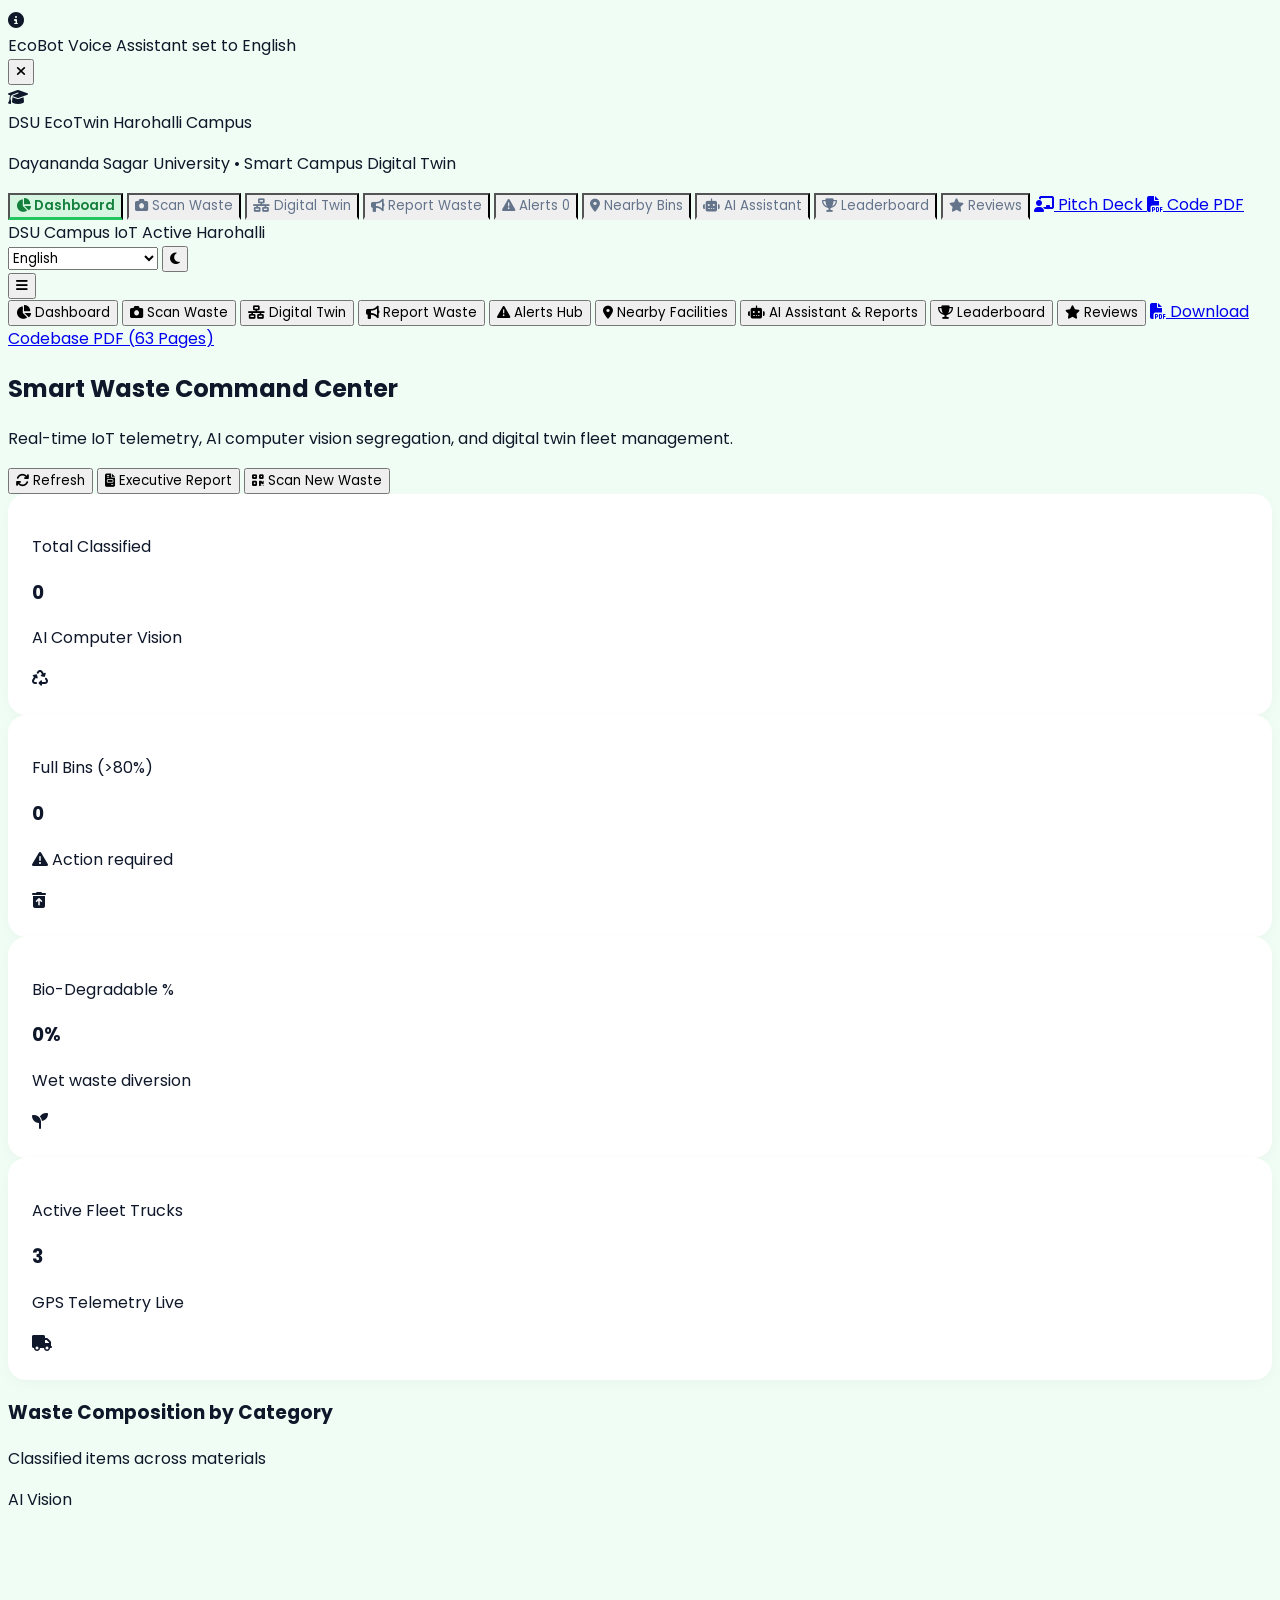
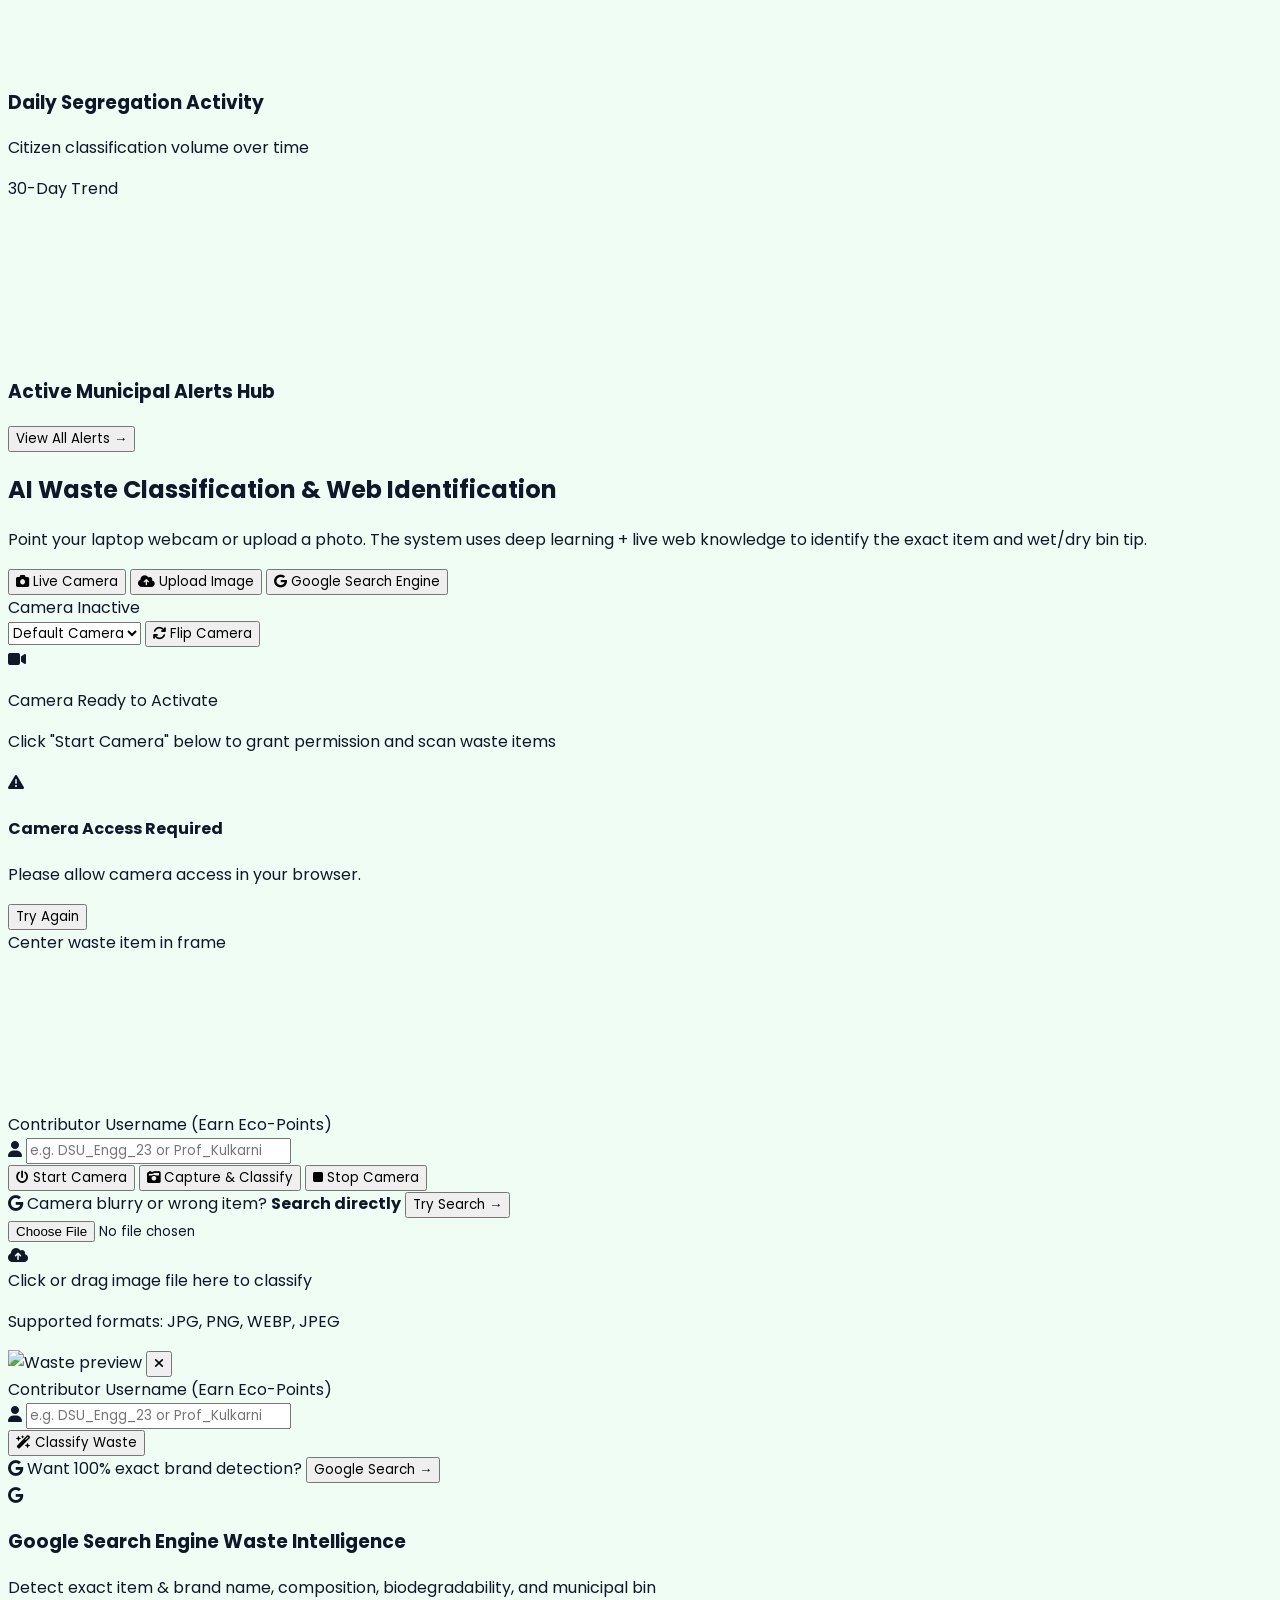
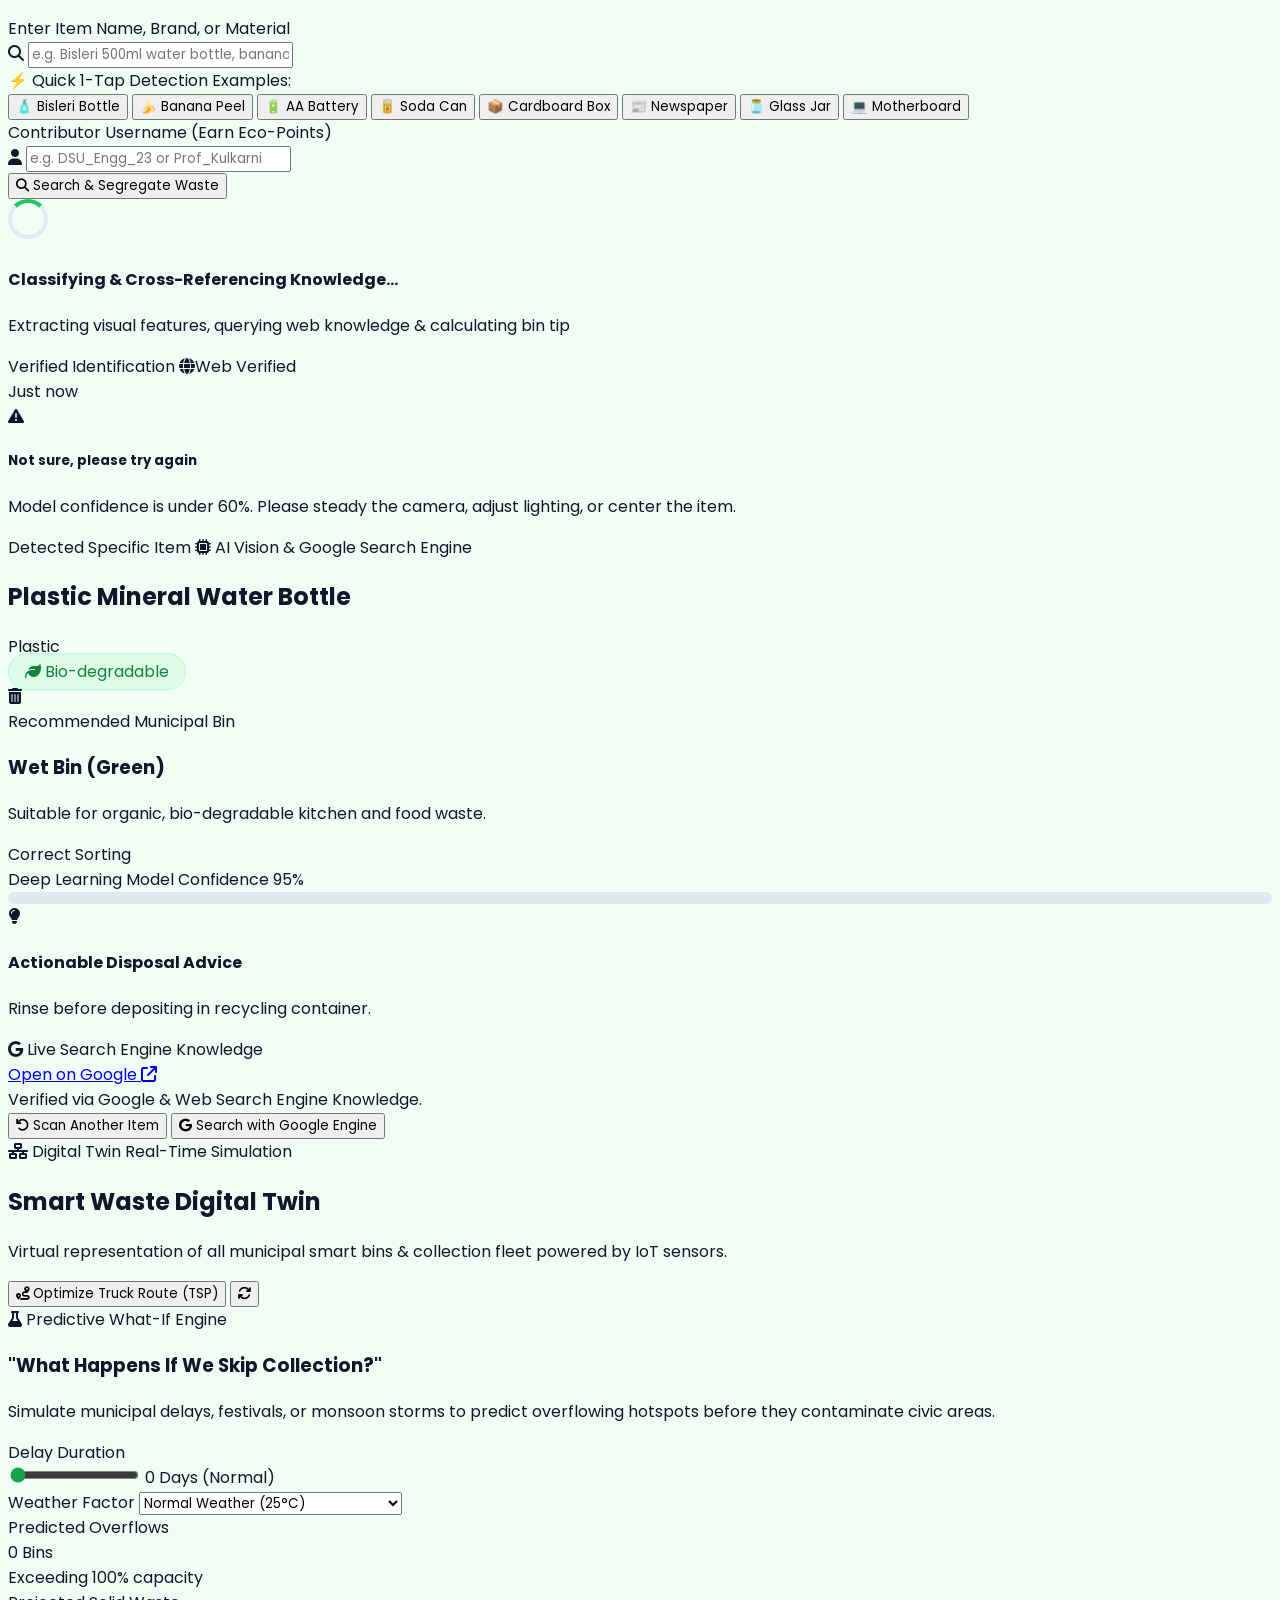
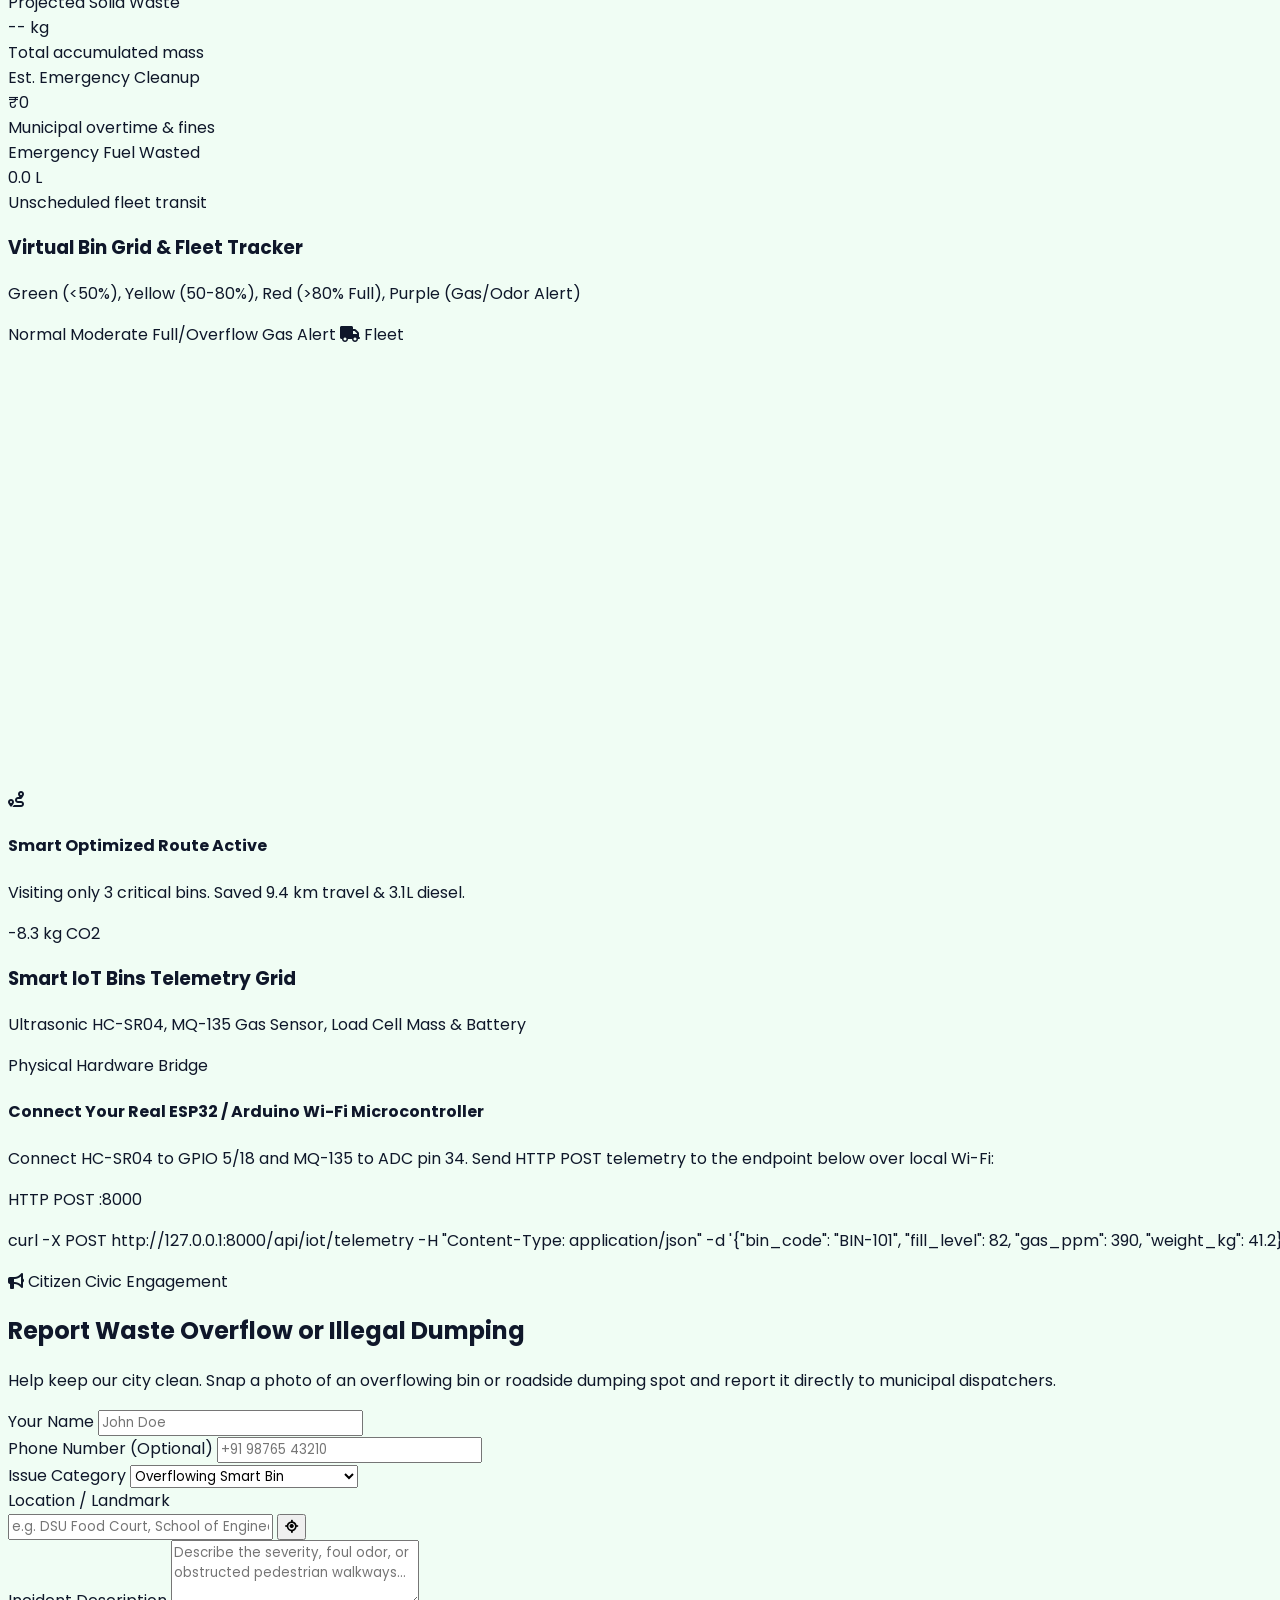
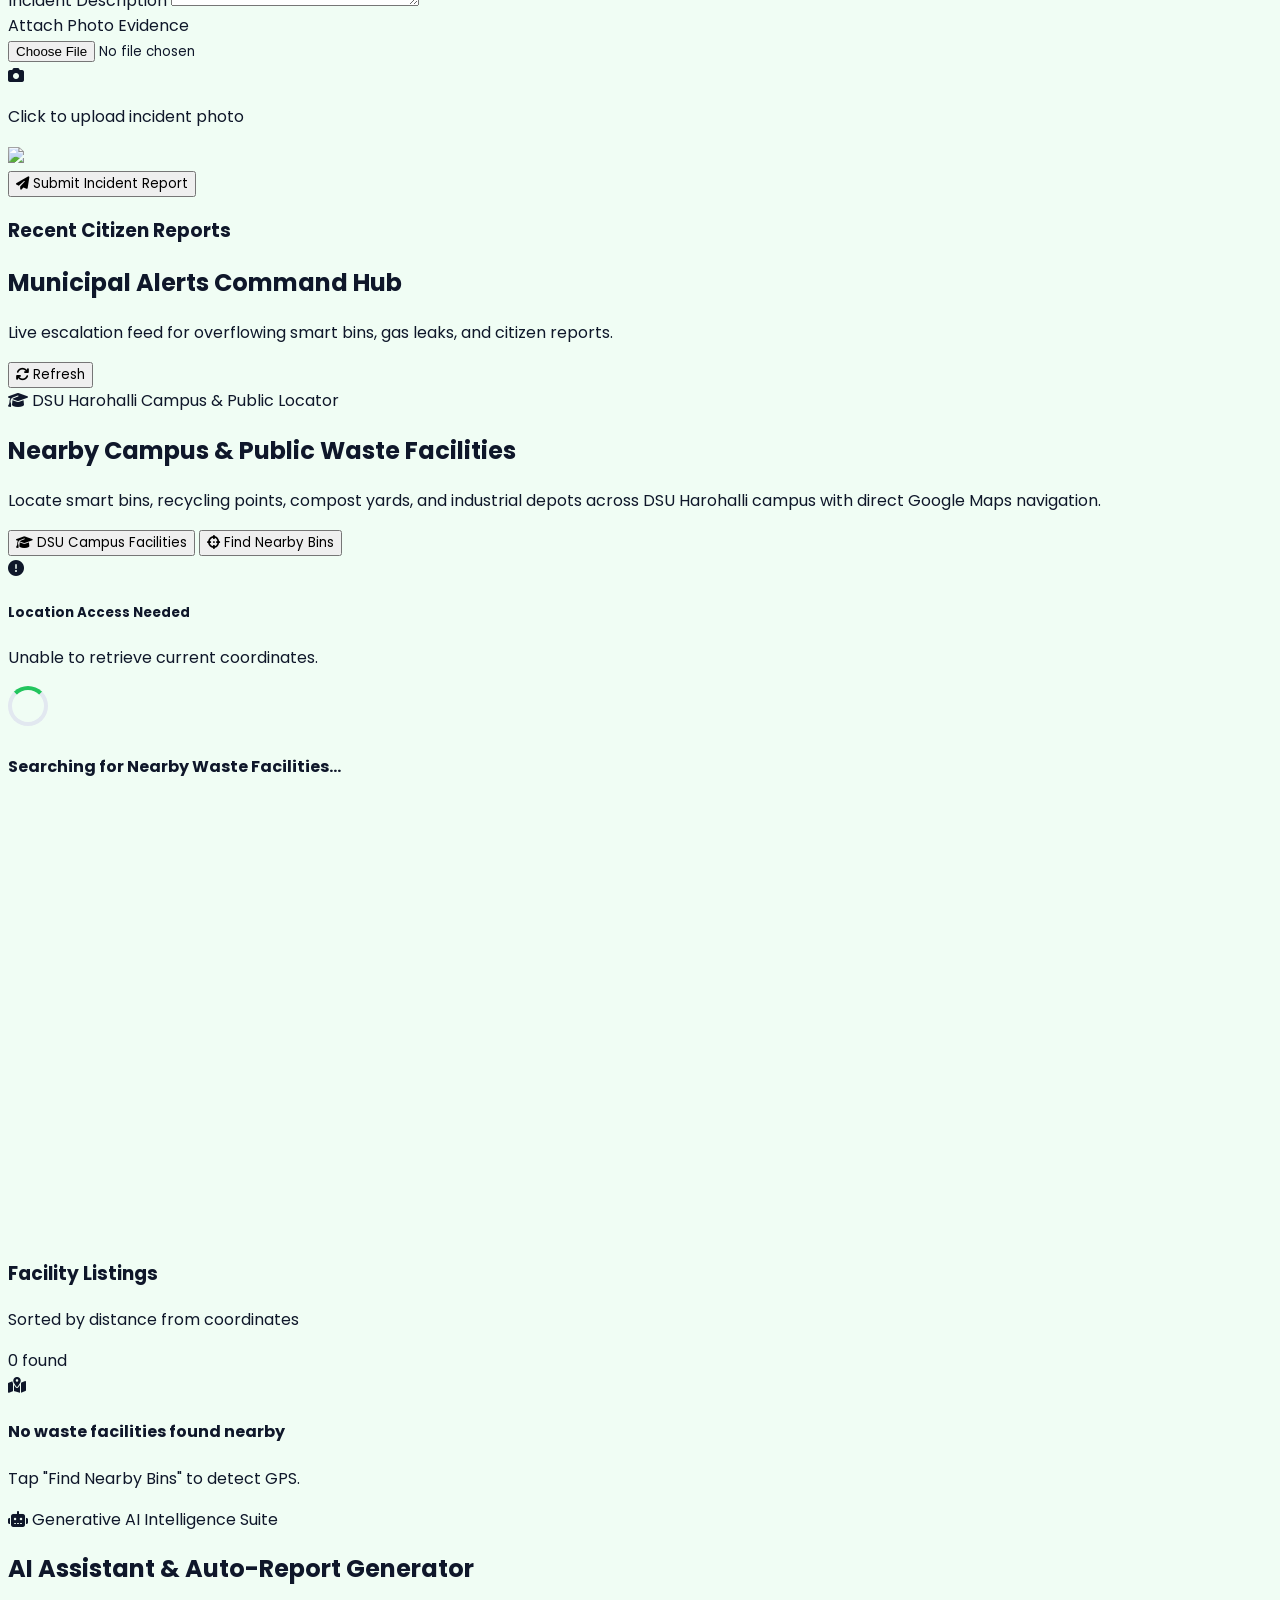
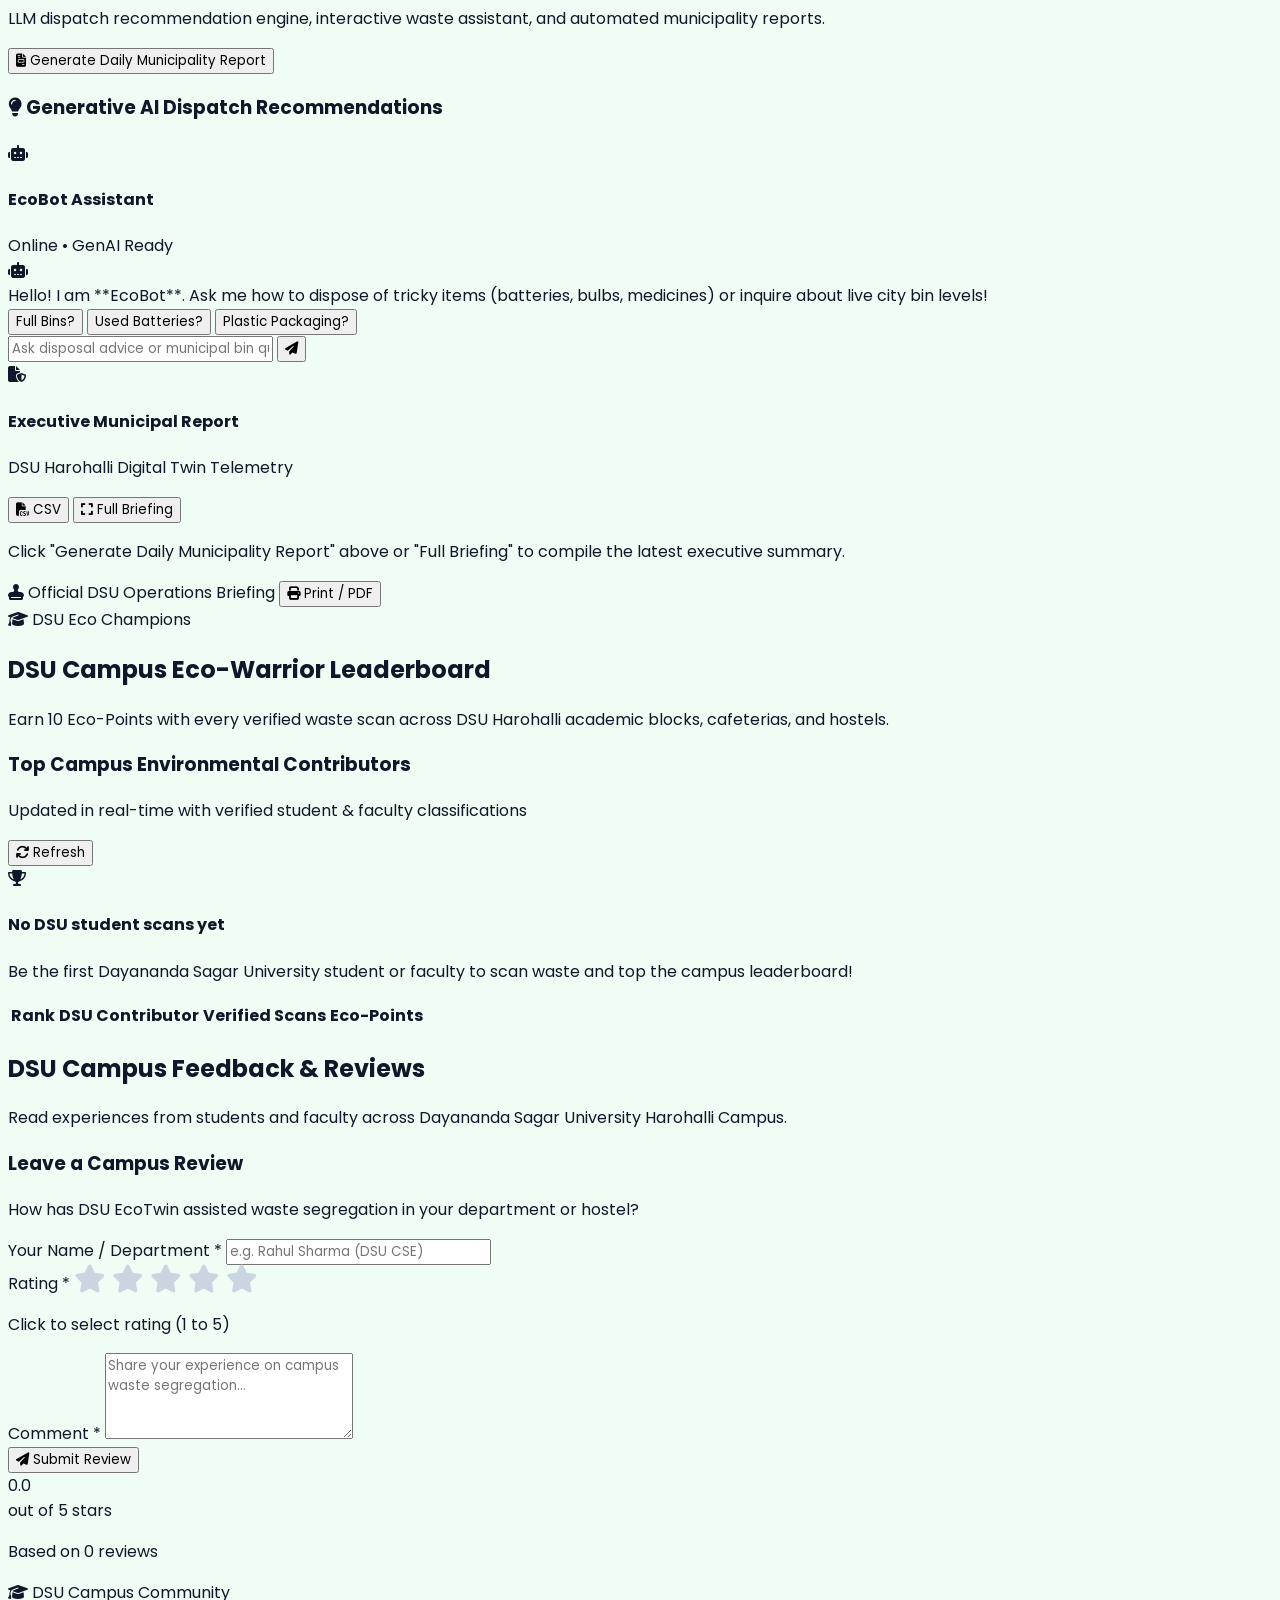
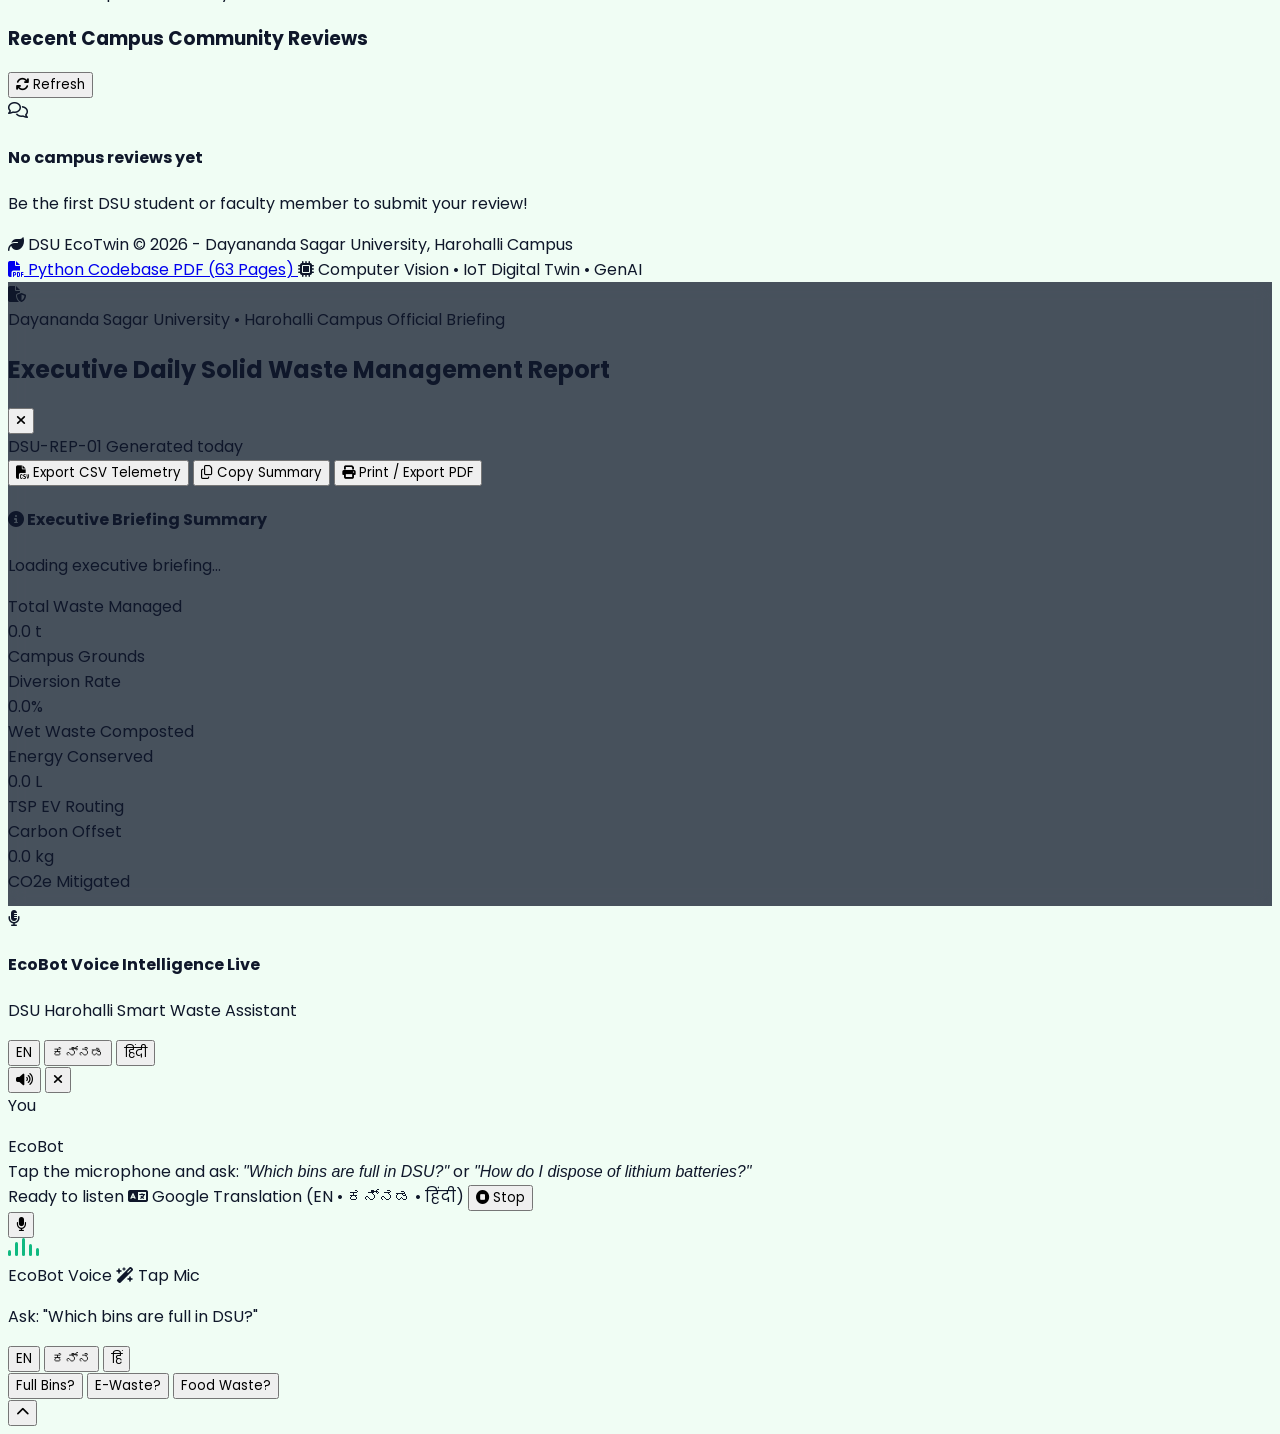
==== commit 96851c96: "Deploy DSU EcoTwin with EcoBot Voice Assistant, Multi-Language (EN/KN/HI), and Executive Municipal R" ====
--- a/templates/index.html
+++ b/templates/index.html
@@ -3,7 +3,7 @@
 <head>
     <meta charset="UTF-8">
     <meta name="viewport" content="width=device-width, initial-scale=1.0">
-    <title>EcoWaste - Smart Waste Management Digital Twin</title>
+    <title>DSU EcoTwin - Smart Campus Waste Management Digital Twin (Dayananda Sagar University)</title>
 
     <!-- Google Fonts: Poppins -->
     <link rel="preconnect" href="https://fonts.googleapis.com">
@@ -57,14 +57,14 @@
                 <!-- Logo & Brand -->
                 <div class="flex items-center gap-3 cursor-pointer" onclick="switchTab('dashboard')">
                     <div class="w-11 h-11 rounded-2xl bg-gradient-to-tr from-green-600 to-emerald-400 flex items-center justify-center text-white shadow-md shadow-green-200">
-                        <i class="fa-solid fa-leaf text-2xl"></i>
+                        <i class="fa-solid fa-graduation-cap text-2xl"></i>
                     </div>
                     <div>
                         <div class="flex items-center gap-2">
-                            <span class="text-2xl font-extrabold tracking-tight text-slate-900">Eco<span class="text-emerald-600">Waste</span></span>
-                            <span class="text-[10px] font-bold tracking-wider uppercase px-2 py-0.5 bg-emerald-100 text-emerald-800 rounded-full">Digital Twin 2.0</span>
-                        </div>
-                        <p class="text-xs text-slate-500 font-medium">IoT Sensors • Computer Vision • GenAI</p>
+                            <span class="text-2xl font-extrabold tracking-tight text-slate-900">DSU <span class="text-emerald-600">EcoTwin</span></span>
+                            <span class="text-[10px] font-bold tracking-wider uppercase px-2 py-0.5 bg-emerald-100 text-emerald-800 rounded-full">Harohalli Campus</span>
+                        </div>
+                        <p class="text-xs text-slate-500 font-medium">Dayananda Sagar University • Smart Campus Digital Twin</p>
                     </div>
                 </div>
 
@@ -100,6 +100,9 @@
                     </button>
                     <a href="/slides" target="_blank" class="flex items-center gap-1.5 px-3 py-2 rounded-xl text-xs font-bold bg-emerald-600 hover:bg-emerald-700 text-white shadow-sm transition">
                         <i class="fa-solid fa-chalkboard-user"></i> <span>Pitch Deck</span>
+                    </a>
+                    <a href="/codebase.pdf" target="_blank" class="flex items-center gap-1.5 px-3 py-2 rounded-xl text-xs font-bold bg-slate-900 hover:bg-slate-800 text-white shadow-sm transition" title="Complete Python Codebase PDF">
+                        <i class="fa-solid fa-file-pdf text-red-400"></i> <span>Code PDF</span>
                     </a>
                 </nav>
 
@@ -108,8 +111,8 @@
                     <!-- IoT Status Badge -->
                     <div class="hidden sm:flex items-center gap-2 px-3 py-1 bg-emerald-50 text-emerald-800 rounded-full border border-emerald-200 text-xs font-medium">
                         <span class="w-2 h-2 rounded-full bg-emerald-500 animate-pulse"></span>
-                        <span class="font-bold">IoT Stream Active</span>
-                        <span class="text-[10px] bg-emerald-200 text-emerald-900 px-1.5 py-0.2 rounded font-mono">Simulated</span>
+                        <span class="font-bold">DSU Campus IoT Active</span>
+                        <span class="text-[10px] bg-emerald-200 text-emerald-900 px-1.5 py-0.2 rounded font-mono">Harohalli</span>
                     </div>
 
                     <!-- Multi-language Selector -->
@@ -163,6 +166,9 @@
             <button onclick="switchTab('reviews'); toggleMobileMenu();" class="w-full text-left py-2.5 px-3 rounded-lg text-sm font-medium text-slate-700 hover:bg-emerald-50 flex items-center gap-2">
                 <i class="fa-solid fa-star text-amber-400"></i> <span>Reviews</span>
             </button>
+            <a href="/codebase.pdf" target="_blank" class="w-full text-left py-2.5 px-3 rounded-lg text-sm font-bold text-slate-900 bg-slate-100 hover:bg-slate-200 flex items-center gap-2">
+                <i class="fa-solid fa-file-pdf text-red-500"></i> <span>Download Codebase PDF (63 Pages)</span>
+            </a>
         </div>
     </header>
 
@@ -176,13 +182,17 @@
             <!-- Hero Banner -->
             <div class="flex flex-col md:flex-row md:items-center justify-between gap-4 mb-8">
                 <div>
-                    <h1 class="text-3xl font-extrabold text-slate-900 tracking-tight" data-i18n="dash_title">Smart Waste Command Center</h1>
-                    <p class="text-slate-500 mt-1" data-i18n="dash_subtitle">Real-time IoT telemetry, AI computer vision segregation, and digital twin fleet management.</p>
-                </div>
-                <div class="flex items-center gap-3">
+                    <h1 class="text-3xl font-extrabold text-slate-900 tracking-tight" data-i18n="dash_title">DSU Campus Smart Waste Command Center</h1>
+                    <p class="text-slate-500 mt-1" data-i18n="dash_subtitle">Real-time IoT telemetry, AI computer vision segregation, and digital twin fleet management across Dayananda Sagar University Harohalli Campus.</p>
+                </div>
+                <div class="flex flex-wrap items-center gap-3">
                     <button onclick="loadDashboard()" class="inline-flex items-center gap-2 px-4 py-2 bg-white border border-slate-200 text-slate-700 rounded-xl hover:bg-slate-50 text-sm font-medium shadow-sm transition">
                         <i class="fa-solid fa-arrows-rotate text-emerald-600" id="dash-refresh-icon"></i>
                         <span>Refresh</span>
+                    </button>
+                    <button onclick="openExecutiveReportModal()" class="inline-flex items-center gap-2 px-4 py-2.5 bg-gradient-to-r from-purple-600 to-indigo-600 hover:from-purple-700 hover:to-indigo-700 text-white rounded-xl text-sm font-semibold shadow-md shadow-purple-200 transition">
+                        <i class="fa-solid fa-file-invoice"></i>
+                        <span>Executive Report</span>
                     </button>
                     <button onclick="switchTab('scan')" class="inline-flex items-center gap-2 px-5 py-2.5 bg-emerald-600 hover:bg-emerald-700 text-white rounded-xl text-sm font-semibold shadow-md shadow-emerald-200 transition">
                         <i class="fa-solid fa-qrcode"></i>
@@ -380,7 +390,7 @@
                             </label>
                             <div class="relative">
                                 <i class="fa-solid fa-user absolute left-4 top-1/2 -translate-y-1/2 text-slate-400"></i>
-                                <input type="text" id="camera-username" placeholder="e.g. EcoChampion21" class="w-full pl-11 pr-4 py-3 bg-slate-50 border border-slate-200 rounded-xl text-sm focus:outline-none focus:ring-2 focus:ring-emerald-500">
+                                <input type="text" id="camera-username" placeholder="e.g. DSU_Engg_23 or Prof_Kulkarni" class="w-full pl-11 pr-4 py-3 bg-slate-50 border border-slate-200 rounded-xl text-sm focus:outline-none focus:ring-2 focus:ring-emerald-500">
                             </div>
                         </div>
 
@@ -436,7 +446,7 @@
                             </label>
                             <div class="relative">
                                 <i class="fa-solid fa-user absolute left-4 top-1/2 -translate-y-1/2 text-slate-400"></i>
-                                <input type="text" id="upload-username" placeholder="e.g. EcoChampion21" class="w-full pl-11 pr-4 py-3 bg-slate-50 border border-slate-200 rounded-xl text-sm focus:outline-none focus:ring-2 focus:ring-emerald-500">
+                                <input type="text" id="upload-username" placeholder="e.g. DSU_Engg_23 or Prof_Kulkarni" class="w-full pl-11 pr-4 py-3 bg-slate-50 border border-slate-200 rounded-xl text-sm focus:outline-none focus:ring-2 focus:ring-emerald-500">
                             </div>
                         </div>
 
@@ -521,7 +531,7 @@
                                     </label>
                                     <div class="relative">
                                         <i class="fa-solid fa-user absolute left-4 top-1/2 -translate-y-1/2 text-slate-400"></i>
-                                        <input type="text" id="search-username" placeholder="e.g. EcoChampion21" class="w-full pl-11 pr-4 py-3 bg-white border border-slate-200 rounded-xl text-sm focus:outline-none focus:ring-2 focus:ring-blue-500">
+                                        <input type="text" id="search-username" placeholder="e.g. DSU_Engg_23 or Prof_Kulkarni" class="w-full pl-11 pr-4 py-3 bg-white border border-slate-200 rounded-xl text-sm focus:outline-none focus:ring-2 focus:ring-blue-500">
                                     </div>
                                 </div>
 
@@ -568,7 +578,7 @@
                                 <div class="flex items-center gap-2 mb-1">
                                     <span class="text-xs uppercase font-semibold text-slate-400 tracking-wider">Detected Specific Item</span>
                                     <span id="result-detection-engine" class="text-[10px] font-bold text-emerald-800 bg-emerald-100 px-2 py-0.5 rounded-full flex items-center gap-1">
-                                        <i class="fa-brands fa-google text-emerald-600"></i> Google Lens &amp; Deep Learning
+                                        <i class="fa-solid fa-microchip text-emerald-600"></i> AI Vision &amp; Google Search Engine
                                     </span>
                                 </div>
                                 <h2 id="result-item-name" class="text-2xl md:text-3xl font-extrabold text-slate-900 mt-0.5">Plastic Mineral Water Bottle</h2>
@@ -635,22 +645,17 @@
                             </div>
                         </div>
 
-                        <!-- Action Buttons: Google Lens & Scan Another -->
+                        <!-- Action Buttons: Scan Another & Search More -->
                         <div class="flex flex-wrap items-center justify-center gap-4 pt-2">
-                            <button type="button" onclick="searchWithGoogleLens()" id="btn-google-lens" class="inline-flex items-center gap-2 px-6 py-3 bg-white hover:bg-slate-50 text-slate-800 border-2 border-slate-200 hover:border-emerald-500 font-semibold rounded-xl shadow-sm transition">
-                                <i class="fa-brands fa-google text-emerald-600 text-lg"></i>
-                                <span>Verify on Google Lens</span>
-                            </button>
                             <button type="button" onclick="resetScanner()" class="inline-flex items-center gap-2 px-6 py-3 bg-slate-900 hover:bg-slate-800 text-white font-medium rounded-xl transition shadow">
                                 <i class="fa-solid fa-arrow-rotate-left"></i>
                                 <span>Scan Another Item</span>
                             </button>
-                        </div>
-
-                        <!-- Hidden Google Lens Form Submission -->
-                        <form id="google-lens-form" action="https://lens.google.com/v3/upload" method="POST" enctype="multipart/form-data" target="_blank" class="hidden">
-                            <input type="file" name="encoded_image" id="google-lens-file-input">
-                        </form>
+                            <button type="button" onclick="setScanMode('search')" class="inline-flex items-center gap-2 px-6 py-3 bg-blue-600 hover:bg-blue-700 text-white font-medium rounded-xl transition shadow">
+                                <i class="fa-brands fa-google"></i>
+                                <span>Search with Google Engine</span>
+                            </button>
+                        </div>
                     </div>
                 </div>
             </div>
@@ -849,7 +854,7 @@
                                     <div>
                                         <label class="block text-xs font-bold text-slate-700 uppercase tracking-wider mb-1">Location / Landmark</label>
                                         <div class="relative">
-                                            <input type="text" id="report-location" required placeholder="e.g. Near Indiranagar Metro Station" class="w-full px-4 py-3 bg-slate-50 border border-slate-200 rounded-xl text-sm pr-10 focus:outline-none focus:ring-2 focus:ring-emerald-500">
+                                            <input type="text" id="report-location" required placeholder="e.g. DSU Food Court, School of Engineering, Hostel Block A" class="w-full px-4 py-3 bg-slate-50 border border-slate-200 rounded-xl text-sm pr-10 focus:outline-none focus:ring-2 focus:ring-emerald-500">
                                             <button type="button" onclick="detectReportLocation()" title="Auto-detect GPS" class="absolute right-3 top-1/2 -translate-y-1/2 text-emerald-600 hover:text-emerald-700">
                                                 <i class="fa-solid fa-location-crosshairs text-base"></i>
                                             </button>
@@ -928,15 +933,21 @@
                     <div class="flex flex-col md:flex-row md:items-center justify-between gap-6">
                         <div>
                             <div class="inline-flex items-center gap-2 px-3 py-1 bg-emerald-100 text-emerald-800 rounded-full text-xs font-semibold mb-2">
-                                <i class="fa-solid fa-location-dot"></i> GPS Facility Locator
-                            </div>
-                            <h1 class="text-2xl md:text-3xl font-bold text-slate-900">Nearby Public Waste Facilities</h1>
-                            <p class="text-slate-500 text-sm mt-1">Locate recycling points, compost depots, and public municipal bins near your GPS position.</p>
-                        </div>
-                        <button id="btn-find-bins" onclick="findNearbyBins()" class="inline-flex items-center gap-3 px-6 py-3.5 bg-emerald-600 hover:bg-emerald-700 text-white font-semibold rounded-xl shadow-md shadow-emerald-200 transition">
-                            <i class="fa-solid fa-crosshairs text-lg"></i>
-                            <span>Find Nearby Bins</span>
-                        </button>
+                                <i class="fa-solid fa-graduation-cap"></i> DSU Harohalli Campus &amp; Public Locator
+                            </div>
+                            <h1 class="text-2xl md:text-3xl font-bold text-slate-900">Nearby Campus &amp; Public Waste Facilities</h1>
+                            <p class="text-slate-500 text-sm mt-1">Locate smart bins, recycling points, compost yards, and industrial depots across DSU Harohalli campus with direct Google Maps navigation.</p>
+                        </div>
+                        <div class="flex flex-wrap items-center gap-3">
+                            <button type="button" onclick="loadDsuCampusFacilities()" class="inline-flex items-center gap-2 px-5 py-3.5 bg-blue-600 hover:bg-blue-700 text-white font-semibold rounded-xl shadow-md shadow-blue-200 transition">
+                                <i class="fa-solid fa-graduation-cap text-base"></i>
+                                <span>DSU Campus Facilities</span>
+                            </button>
+                            <button id="btn-find-bins" onclick="findNearbyBins()" class="inline-flex items-center gap-2 px-5 py-3.5 bg-emerald-600 hover:bg-emerald-700 text-white font-semibold rounded-xl shadow-md shadow-emerald-200 transition">
+                                <i class="fa-solid fa-crosshairs text-base"></i>
+                                <span>Find Nearby Bins</span>
+                            </button>
+                        </div>
                     </div>
 
                     <div id="bins-error-banner" class="hidden mt-6 p-4 rounded-xl bg-red-50 border border-red-200 text-red-800 flex items-start gap-3">
@@ -1065,26 +1076,41 @@
                         </div>
                     </div>
 
-                    <!-- Municipal Report Preview -->
+                    <!-- Executive Municipal & Campus Report Center -->
                     <div class="bg-white rounded-3xl p-6 shadow-sm border border-slate-100 flex flex-col justify-between h-[520px]">
                         <div>
-                            <div class="flex items-center justify-between pb-4 border-b border-slate-100 mb-4">
+                            <div class="flex flex-wrap items-center justify-between pb-4 border-b border-slate-100 mb-4 gap-2">
                                 <div class="flex items-center gap-2">
-                                    <i class="fa-solid fa-file-contract text-purple-600"></i>
-                                    <h4 class="font-bold text-slate-900 text-sm">Automated Municipality Daily Report</h4>
-                                </div>
-                                <button onclick="printReport()" class="text-xs text-purple-600 hover:text-purple-700 font-bold flex items-center gap-1">
-                                    <i class="fa-solid fa-print"></i> Print
-                                </button>
-                            </div>
-
-                            <div id="report-view-container" class="chat-scroll p-4 bg-slate-50 rounded-2xl border border-slate-200 text-xs font-mono text-slate-800 leading-relaxed">
-                                <p class="text-slate-400 text-center py-12">Click "Generate Daily Municipality Report" above to compile the latest executive summary.</p>
-                            </div>
-                        </div>
-
-                        <div class="pt-3 text-[11px] text-slate-400 text-center">
-                            Compiled automatically via BBMP Solid Waste Digital Twin Telemetry.
+                                    <div class="w-8 h-8 rounded-xl bg-purple-100 text-purple-700 flex items-center justify-center text-sm font-bold">
+                                        <i class="fa-solid fa-file-shield"></i>
+                                    </div>
+                                    <div>
+                                        <h4 class="font-bold text-slate-900 text-sm">Executive Municipal Report</h4>
+                                        <p class="text-[10px] text-slate-400">DSU Harohalli Digital Twin Telemetry</p>
+                                    </div>
+                                </div>
+                                <div class="flex items-center gap-1.5">
+                                    <button type="button" onclick="exportReportToCsv()" class="text-[11px] bg-slate-100 hover:bg-emerald-50 hover:text-emerald-700 text-slate-600 px-2.5 py-1.5 rounded-lg font-semibold transition flex items-center gap-1" title="Download CSV Dataset">
+                                        <i class="fa-solid fa-file-csv text-emerald-600"></i> <span>CSV</span>
+                                    </button>
+                                    <button type="button" onclick="openExecutiveReportModal()" class="text-[11px] bg-purple-600 hover:bg-purple-700 text-white px-3 py-1.5 rounded-lg font-bold shadow-sm transition flex items-center gap-1" title="Full Screen Official Briefing">
+                                        <i class="fa-solid fa-expand"></i> <span>Full Briefing</span>
+                                    </button>
+                                </div>
+                            </div>
+
+                            <div id="report-view-container" class="chat-scroll p-4 bg-slate-50 rounded-2xl border border-slate-200 text-xs font-sans text-slate-800 leading-relaxed max-h-[340px] overflow-y-auto">
+                                <p class="text-slate-400 text-center py-12">Click "Generate Daily Municipality Report" above or "Full Briefing" to compile the latest executive summary.</p>
+                            </div>
+                        </div>
+
+                        <div class="pt-3 border-t border-slate-100 flex items-center justify-between text-[11px] text-slate-400">
+                            <span class="flex items-center gap-1">
+                                <i class="fa-solid fa-stamp text-emerald-600"></i> Official DSU Operations Briefing
+                            </span>
+                            <button type="button" onclick="printOfficialReport()" class="text-purple-600 hover:text-purple-700 font-bold flex items-center gap-1">
+                                <i class="fa-solid fa-print"></i> Print / PDF
+                            </button>
                         </div>
                     </div>
                 </div>
@@ -1098,17 +1124,17 @@
             <div class="max-w-5xl mx-auto">
                 <div class="text-center mb-8">
                     <div class="inline-flex items-center gap-2 px-3 py-1 bg-amber-100 text-amber-800 rounded-full text-xs font-semibold mb-2">
-                        <i class="fa-solid fa-medal"></i> Eco Champions
-                    </div>
-                    <h1 class="text-3xl font-extrabold text-slate-900 tracking-tight">Eco-Warrior Community Leaderboard</h1>
-                    <p class="text-slate-500 mt-2">Earn 10 Eco-Points with every real waste scan and champion sustainable segregation in your community.</p>
+                        <i class="fa-solid fa-graduation-cap"></i> DSU Eco Champions
+                    </div>
+                    <h1 class="text-3xl font-extrabold text-slate-900 tracking-tight">DSU Campus Eco-Warrior Leaderboard</h1>
+                    <p class="text-slate-500 mt-2">Earn 10 Eco-Points with every verified waste scan across DSU Harohalli academic blocks, cafeterias, and hostels.</p>
                 </div>
 
                 <div class="bg-white rounded-3xl shadow-sm border border-slate-100 overflow-hidden">
                     <div class="p-6 md:p-8 border-b border-slate-100 flex items-center justify-between">
                         <div>
-                            <h3 class="font-bold text-slate-900 text-lg">Top Environmental Contributors</h3>
-                            <p class="text-xs text-slate-400">Updated in real-time with verified classifications</p>
+                            <h3 class="font-bold text-slate-900 text-lg">Top Campus Environmental Contributors</h3>
+                            <p class="text-xs text-slate-400">Updated in real-time with verified student &amp; faculty classifications</p>
                         </div>
                         <button onclick="loadLeaderboard()" class="text-slate-400 hover:text-emerald-600 transition text-sm flex items-center gap-1.5">
                             <i class="fa-solid fa-arrows-rotate text-xs"></i> Refresh
@@ -1117,8 +1143,8 @@
 
                     <div id="leaderboard-empty-state" class="hidden empty-state py-16 text-center text-slate-400">
                         <i class="fa-solid fa-trophy text-5xl mb-3 text-slate-300"></i>
-                        <h4 class="text-base font-bold text-slate-700">No scans yet</h4>
-                        <p class="text-xs text-slate-400 max-w-sm mx-auto mt-1">Start scanning waste to earn eco-points!</p>
+                        <h4 class="text-base font-bold text-slate-700">No DSU student scans yet</h4>
+                        <p class="text-xs text-slate-400 max-w-sm mx-auto mt-1">Be the first Dayananda Sagar University student or faculty to scan waste and top the campus leaderboard!</p>
                     </div>
 
                     <div id="leaderboard-table-container" class="overflow-x-auto">
@@ -1126,7 +1152,7 @@
                             <thead>
                                 <tr class="bg-slate-50 text-[11px] font-bold uppercase tracking-wider text-slate-400 border-b border-slate-100">
                                     <th class="py-4 px-6 text-center w-20">Rank</th>
-                                    <th class="py-4 px-6">Username</th>
+                                    <th class="py-4 px-6">DSU Contributor</th>
                                     <th class="py-4 px-6 text-center">Verified Scans</th>
                                     <th class="py-4 px-6 text-right">Eco-Points</th>
                                 </tr>
@@ -1144,22 +1170,22 @@
         <section id="tab-reviews" class="tab-pane hidden fade-in">
             <div class="max-w-6xl mx-auto">
                 <div class="text-center mb-8">
-                    <h1 class="text-3xl font-extrabold text-slate-900 tracking-tight">Citizen Feedback</h1>
-                    <p class="text-slate-500 mt-2">Read experiences from other eco-conscious citizens and share your thoughts.</p>
+                    <h1 class="text-3xl font-extrabold text-slate-900 tracking-tight">DSU Campus Feedback &amp; Reviews</h1>
+                    <p class="text-slate-500 mt-2">Read experiences from students and faculty across Dayananda Sagar University Harohalli Campus.</p>
                 </div>
 
                 <div class="grid grid-cols-1 lg:grid-cols-3 gap-8">
                     <div class="lg:col-span-1">
                         <div class="bg-white rounded-3xl p-6 md:p-7 shadow-sm border border-slate-100 sticky top-28">
-                            <h3 class="text-lg font-bold text-slate-900 mb-1">Leave a Review</h3>
-                            <p class="text-xs text-slate-400 mb-5">How has EcoWaste assisted your recycling?</p>
+                            <h3 class="text-lg font-bold text-slate-900 mb-1">Leave a Campus Review</h3>
+                            <p class="text-xs text-slate-400 mb-5">How has DSU EcoTwin assisted waste segregation in your department or hostel?</p>
 
                             <form id="review-form" onsubmit="handleReviewSubmit(event)" class="space-y-4">
                                 <div>
                                     <label for="review-name" class="block text-xs font-semibold text-slate-600 uppercase tracking-wider mb-1.5">
-                                        Your Name <span class="text-red-500">*</span>
+                                        Your Name / Department <span class="text-red-500">*</span>
                                     </label>
-                                    <input type="text" id="review-name" required placeholder="Jane Doe" class="w-full px-4 py-2.5 bg-slate-50 border border-slate-200 rounded-xl text-sm focus:outline-none focus:ring-2 focus:ring-emerald-500">
+                                    <input type="text" id="review-name" required placeholder="e.g. Rahul Sharma (DSU CSE)" class="w-full px-4 py-2.5 bg-slate-50 border border-slate-200 rounded-xl text-sm focus:outline-none focus:ring-2 focus:ring-emerald-500">
                                 </div>
 
                                 <div>
@@ -1176,7 +1202,7 @@
 
                                 <div>
                                     <label for="review-comment" class="block text-xs font-semibold text-slate-600 uppercase tracking-wider mb-1.5">Comment <span class="text-red-500">*</span></label>
-                                    <textarea id="review-comment" required rows="4" placeholder="Share your experience..." class="w-full px-4 py-2.5 bg-slate-50 border border-slate-200 rounded-xl text-sm focus:outline-none focus:ring-2 focus:ring-emerald-500 resize-none"></textarea>
+                                    <textarea id="review-comment" required rows="4" placeholder="Share your experience on campus waste segregation..." class="w-full px-4 py-2.5 bg-slate-50 border border-slate-200 rounded-xl text-sm focus:outline-none focus:ring-2 focus:ring-emerald-500 resize-none"></textarea>
                                 </div>
 
                                 <button type="submit" id="btn-submit-review" class="w-full py-3 bg-emerald-600 hover:bg-emerald-700 text-white font-semibold rounded-xl shadow-md shadow-emerald-200 transition">
@@ -1199,13 +1225,13 @@
                                 </div>
                             </div>
                             <span class="inline-flex items-center gap-2 px-3.5 py-1.5 rounded-full bg-emerald-50 text-emerald-700 font-medium text-xs">
-                                <i class="fa-solid fa-shield-halved"></i> Verified Community
+                                <i class="fa-solid fa-graduation-cap"></i> DSU Campus Community
                             </span>
                         </div>
 
                         <div class="bg-white rounded-3xl p-6 md:p-8 shadow-sm border border-slate-100">
                             <div class="flex items-center justify-between mb-6 pb-4 border-b border-slate-100">
-                                <h3 class="font-bold text-slate-900 text-lg">Recent Community Reviews</h3>
+                                <h3 class="font-bold text-slate-900 text-lg">Recent Campus Community Reviews</h3>
                                 <button onclick="loadReviews()" class="text-slate-400 hover:text-emerald-600 transition text-sm">
                                     <i class="fa-solid fa-arrows-rotate text-xs"></i> Refresh
                                 </button>
@@ -1213,8 +1239,8 @@
 
                             <div id="reviews-empty-state" class="hidden empty-state py-12 text-center text-slate-400">
                                 <i class="fa-regular fa-comments text-4xl mb-3 text-slate-300"></i>
-                                <h4 class="text-base font-bold text-slate-700">No reviews yet</h4>
-                                <p class="text-xs text-slate-400 max-w-sm mx-auto mt-1">Be the first to share your experience!</p>
+                                <h4 class="text-base font-bold text-slate-700">No campus reviews yet</h4>
+                                <p class="text-xs text-slate-400 max-w-sm mx-auto mt-1">Be the first DSU student or faculty member to submit your review!</p>
                             </div>
 
                             <div id="reviews-list" class="space-y-4"></div>
@@ -1230,15 +1256,274 @@
         <div class="max-w-7xl mx-auto px-4 sm:px-6 lg:px-8 flex flex-col md:flex-row items-center justify-between gap-4">
             <div class="flex items-center gap-2">
                 <i class="fa-solid fa-leaf text-emerald-600 text-lg"></i>
-                <span class="text-sm font-semibold text-slate-700">EcoWaste &copy; 2026 - Smart Waste Management Digital Twin</span>
-            </div>
-            <div class="flex items-center gap-3">
+                <span class="text-sm font-semibold text-slate-700">DSU EcoTwin &copy; 2026 - Dayananda Sagar University, Harohalli Campus</span>
+            </div>
+            <div class="flex flex-wrap items-center gap-3">
+                <a href="/codebase.pdf" target="_blank" class="text-xs text-emerald-800 bg-emerald-50 hover:bg-emerald-100 border border-emerald-200 font-semibold px-3 py-1 rounded-full flex items-center gap-1.5 transition shadow-sm">
+                    <i class="fa-solid fa-file-pdf text-red-500"></i>
+                    <span>Python Codebase PDF (63 Pages)</span>
+                </a>
                 <span class="text-xs text-slate-500 font-medium px-3 py-1 bg-slate-100 rounded-full">
                     <i class="fa-solid fa-microchip text-emerald-600 mr-1"></i> Computer Vision • IoT Digital Twin • GenAI
                 </span>
             </div>
         </div>
     </footer>
+
+    <!-- =============================================================== -->
+    <!-- EXECUTIVE DAILY MUNICIPAL & CAMPUS REPORT MODAL                -->
+    <!-- =============================================================== -->
+    <div id="executive-report-modal" class="fixed inset-0 z-50 hidden flex items-center justify-center p-3 sm:p-6 overflow-y-auto modal-backdrop">
+        <div id="executive-report-modal-content" class="bg-white rounded-3xl shadow-2xl border border-slate-200 max-w-4xl w-full max-h-[92vh] flex flex-col overflow-hidden animate-in fade-in zoom-in-95 duration-200">
+            <!-- Modal Header -->
+            <div class="p-6 bg-gradient-to-r from-slate-950 via-slate-900 to-emerald-950 text-white flex items-center justify-between border-b border-slate-800">
+                <div class="flex items-center gap-3">
+                    <div class="w-12 h-12 rounded-2xl bg-emerald-500/20 border border-emerald-500/40 text-emerald-400 flex items-center justify-center text-2xl shadow-lg">
+                        <i class="fa-solid fa-file-shield"></i>
+                    </div>
+                    <div>
+                        <div class="flex items-center gap-2">
+                            <span class="text-xs uppercase font-extrabold tracking-widest text-emerald-400">Dayananda Sagar University • Harohalli Campus</span>
+                            <span class="text-[10px] bg-emerald-500/30 text-emerald-300 px-2 py-0.5 rounded-full font-mono">Official Briefing</span>
+                        </div>
+                        <h2 class="text-xl sm:text-2xl font-extrabold text-white mt-0.5">Executive Daily Solid Waste Management Report</h2>
+                    </div>
+                </div>
+                <button type="button" onclick="closeExecutiveReportModal()" class="w-9 h-9 rounded-xl bg-slate-800 hover:bg-slate-700 text-slate-300 hover:text-white flex items-center justify-center transition">
+                    <i class="fa-solid fa-xmark text-lg"></i>
+                </button>
+            </div>
+
+            <!-- Export Actions Toolbar -->
+            <div id="report-export-toolbar" class="p-4 bg-slate-50 border-b border-slate-200 flex flex-wrap items-center justify-between gap-3">
+                <div class="flex items-center gap-2 text-xs text-slate-500">
+                    <span id="modal-report-id" class="font-mono font-bold text-slate-700 bg-white px-2 py-1 rounded-md border border-slate-200">DSU-REP-01</span>
+                    <span id="modal-report-timestamp" class="text-slate-400">Generated today</span>
+                </div>
+                <div class="flex flex-wrap items-center gap-2">
+                    <button type="button" onclick="exportReportToCsv()" class="inline-flex items-center gap-1.5 px-3.5 py-2 bg-white hover:bg-emerald-50 text-emerald-800 border border-emerald-300 font-semibold rounded-xl text-xs shadow-sm transition">
+                        <i class="fa-solid fa-file-csv text-emerald-600"></i>
+                        <span>Export CSV Telemetry</span>
+                    </button>
+                    <button type="button" onclick="copyExecutiveSummary()" class="inline-flex items-center gap-1.5 px-3.5 py-2 bg-white hover:bg-slate-100 text-slate-700 border border-slate-300 font-semibold rounded-xl text-xs shadow-sm transition">
+                        <i class="fa-regular fa-copy text-slate-500"></i>
+                        <span>Copy Summary</span>
+                    </button>
+                    <button type="button" onclick="printOfficialReport()" class="inline-flex items-center gap-1.5 px-4 py-2 bg-purple-600 hover:bg-purple-700 text-white font-bold rounded-xl text-xs shadow-md shadow-purple-200 transition">
+                        <i class="fa-solid fa-print"></i>
+                        <span>Print / Export PDF</span>
+                    </button>
+                </div>
+            </div>
+
+            <!-- Modal Printable Report Body -->
+            <div class="p-6 md:p-8 overflow-y-auto chat-scroll space-y-6 text-slate-800" id="printable-report-area">
+                <!-- Executive Narrative -->
+                <div class="p-5 bg-emerald-50/70 border border-emerald-200 rounded-2xl">
+                    <h4 class="text-xs font-bold uppercase tracking-wider text-emerald-900 mb-2 flex items-center gap-1.5">
+                        <i class="fa-solid fa-circle-info text-emerald-600"></i> Executive Briefing Summary
+                    </h4>
+                    <p id="modal-report-narrative" class="text-sm leading-relaxed text-emerald-950 font-medium">
+                        Loading executive briefing...
+                    </p>
+                </div>
+
+                <!-- 4 KPI Cards -->
+                <div class="grid grid-cols-2 md:grid-cols-4 gap-4">
+                    <div class="p-4 bg-slate-50 border border-slate-200 rounded-2xl text-center">
+                        <span class="text-[10px] uppercase font-bold text-slate-400">Total Waste Managed</span>
+                        <div id="modal-kpi-tons" class="text-2xl font-extrabold text-slate-900 mt-1">0.0 t</div>
+                        <span class="text-[10px] text-emerald-600 font-semibold">Campus Grounds</span>
+                    </div>
+                    <div class="p-4 bg-slate-50 border border-slate-200 rounded-2xl text-center">
+                        <span class="text-[10px] uppercase font-bold text-slate-400">Diversion Rate</span>
+                        <div id="modal-kpi-diversion" class="text-2xl font-extrabold text-emerald-600 mt-1">0.0%</div>
+                        <span class="text-[10px] text-emerald-600 font-semibold">Wet Waste Composted</span>
+                    </div>
+                    <div class="p-4 bg-slate-50 border border-slate-200 rounded-2xl text-center">
+                        <span class="text-[10px] uppercase font-bold text-slate-400">Energy Conserved</span>
+                        <div id="modal-kpi-fuel" class="text-2xl font-extrabold text-blue-600 mt-1">0.0 L</div>
+                        <span class="text-[10px] text-blue-600 font-semibold">TSP EV Routing</span>
+                    </div>
+                    <div class="p-4 bg-slate-50 border border-slate-200 rounded-2xl text-center">
+                        <span class="text-[10px] uppercase font-bold text-slate-400">Carbon Offset</span>
+                        <div id="modal-kpi-co2" class="text-2xl font-extrabold text-emerald-700 mt-1">0.0 kg</div>
+                        <span class="text-[10px] text-emerald-600 font-semibold">CO2e Mitigated</span>
+                    </div>
+                </div>
+
+                <!-- Smart Bins Status Table -->
+                <div class="bg-white border border-slate-200 rounded-2xl overflow-hidden shadow-sm">
+                    <div class="p-4 bg-slate-50 border-b border-slate-200 flex items-center justify-between">
+                        <h4 class="text-xs font-bold uppercase tracking-wider text-slate-700 flex items-center gap-1.5">
+                            <i class="fa-solid fa-trash-can text-slate-500"></i> DSU Harohalli Smart Bins Real-Time Status
+                        </h4>
+                        <span class="text-[11px] text-slate-500 font-mono">8 IoT Nodes</span>
+                    </div>
+                    <div class="overflow-x-auto">
+                        <table class="w-full text-left text-xs border-collapse">
+                            <thead>
+                                <tr class="bg-slate-100/60 text-[10px] font-bold text-slate-500 uppercase tracking-wider border-b border-slate-200">
+                                    <th class="py-2.5 px-4">Bin Code</th>
+                                    <th class="py-2.5 px-4">Campus Location</th>
+                                    <th class="py-2.5 px-4 text-center">Fill Level</th>
+                                    <th class="py-2.5 px-4 text-center">Gas (PPM)</th>
+                                    <th class="py-2.5 px-4 text-center">Weight</th>
+                                    <th class="py-2.5 px-4 text-right">Status</th>
+                                </tr>
+                            </thead>
+                            <tbody id="modal-bins-tbody" class="divide-y divide-slate-100"></tbody>
+                        </table>
+                    </div>
+                </div>
+
+                <!-- Hotspot Warnings & Operational Action -->
+                <div class="p-4 bg-amber-50/70 border border-amber-200 rounded-2xl">
+                    <h4 class="text-xs font-bold uppercase tracking-wider text-amber-900 mb-2 flex items-center gap-1.5">
+                        <i class="fa-solid fa-triangle-exclamation text-amber-600"></i> Hotspot Warnings &amp; Dispatch Protocol
+                    </h4>
+                    <ul id="modal-hotspots-list" class="space-y-1.5 text-xs text-amber-950 font-medium"></ul>
+                </div>
+
+                <!-- Official Verification Stamp -->
+                <div class="pt-4 border-t border-slate-200 flex flex-col sm:flex-row items-center justify-between text-xs text-slate-400 gap-3">
+                    <div class="flex items-center gap-2">
+                        <i class="fa-solid fa-stamp text-emerald-600 text-lg"></i>
+                        <span>Verified by DSU Green Campus Initiative • Solid Waste Municipal Liaison Cell</span>
+                    </div>
+                    <span class="font-mono text-[11px] text-slate-400">Digital Twin Telemetry SHA-256 Verified</span>
+                </div>
+            </div>
+        </div>
+    </div>
+
+    <!-- =============================================================== -->
+    <!-- ECOBOT VOICE ASSISTANT FLOATING PILL BAR (SPEECH AI)            -->
+    <!-- =============================================================== -->
+    <!-- =============================================================== -->
+    <!-- ECOBOT VOICE ASSISTANT FLOATING PILL BAR (SPEECH AI)            -->
+    <!-- =============================================================== -->
+    <div id="ecobot-voice-bar-wrapper" class="fixed bottom-6 left-1/2 -translate-x-1/2 z-50 flex flex-col items-center pointer-events-none select-none">
+        
+        <!-- Floating Voice Transcript & Dialogue Response Card -->
+        <div id="voice-dialogue-card" class="pointer-events-auto hidden mb-3 w-[92vw] max-w-lg bg-slate-950/95 backdrop-blur-2xl border border-emerald-500/40 rounded-3xl p-5 shadow-[0_20px_50px_rgba(0,0,0,0.6)] text-white transition-all duration-300">
+            <!-- Header -->
+            <div class="flex items-center justify-between pb-3 border-b border-slate-800 mb-3 gap-2">
+                <div class="flex items-center gap-2.5">
+                    <div class="w-8 h-8 rounded-xl bg-gradient-to-tr from-emerald-500 to-teal-400 text-slate-950 flex items-center justify-center text-sm font-bold shadow-md shadow-emerald-500/20">
+                        <i class="fa-solid fa-microphone-lines"></i>
+                    </div>
+                    <div>
+                        <h4 class="text-xs font-extrabold tracking-wide text-white uppercase flex items-center gap-1.5">
+                            <span>EcoBot Voice Intelligence</span>
+                            <span id="voice-mode-badge" class="px-1.5 py-0.2 bg-emerald-500/20 text-emerald-400 text-[10px] rounded-full font-mono">Live</span>
+                        </h4>
+                        <p class="text-[11px] text-slate-400">DSU Harohalli Smart Waste Assistant</p>
+                    </div>
+                </div>
+                <div class="flex items-center gap-1.5">
+                    <!-- Dialogue Language Switcher -->
+                    <div class="flex items-center p-0.5 bg-slate-900 rounded-full border border-slate-700 text-[10px] font-bold">
+                        <button type="button" onclick="setEcoBotLanguage('en')" id="dialogue-lang-en" class="px-2 py-0.5 rounded-full transition bg-emerald-500 text-slate-950 font-bold shadow-sm" title="English">EN</button>
+                        <button type="button" onclick="setEcoBotLanguage('kn')" id="dialogue-lang-kn" class="px-2 py-0.5 rounded-full transition text-slate-400 hover:text-white" title="ಕನ್ನಡ (Kannada)">ಕನ್ನಡ</button>
+                        <button type="button" onclick="setEcoBotLanguage('hi')" id="dialogue-lang-hi" class="px-2 py-0.5 rounded-full transition text-slate-400 hover:text-white" title="हिंदी (Hindi)">हिंदी</button>
+                    </div>
+                    <button type="button" onclick="toggleVoiceSpeechMute()" id="btn-voice-mute" class="w-7 h-7 rounded-lg bg-slate-800 hover:bg-slate-700 text-slate-300 hover:text-white flex items-center justify-center text-xs transition" title="Mute/Unmute Speech Output">
+                        <i class="fa-solid fa-volume-high" id="voice-mute-icon"></i>
+                    </button>
+                    <button type="button" onclick="closeVoiceDialogueCard()" class="w-7 h-7 rounded-lg bg-slate-800 hover:bg-slate-700 text-slate-300 hover:text-white flex items-center justify-center text-xs transition" title="Close Dialogue">
+                        <i class="fa-solid fa-xmark"></i>
+                    </button>
+                </div>
+            </div>
+
+            <!-- Dialogue Body -->
+            <div class="space-y-3 max-h-56 overflow-y-auto chat-scroll pr-1">
+                <!-- User Question Bubble -->
+                <div id="voice-user-bubble" class="hidden flex items-start gap-2 text-xs">
+                    <span class="px-2 py-1 bg-slate-800 text-slate-300 rounded-lg text-[10px] font-mono shrink-0">You</span>
+                    <p id="voice-user-text" class="bg-emerald-950/40 border border-emerald-500/30 text-emerald-200 p-2.5 rounded-2xl rounded-tl-none leading-relaxed flex-1"></p>
+                </div>
+
+                <!-- Bot Response Bubble -->
+                <div id="voice-bot-bubble" class="flex items-start gap-2 text-xs">
+                    <span class="px-2 py-1 bg-emerald-600 text-white rounded-lg text-[10px] font-bold shrink-0">EcoBot</span>
+                    <div id="voice-bot-text" class="bg-slate-800/80 border border-slate-700 text-slate-100 p-3 rounded-2xl rounded-tl-none leading-relaxed flex-1 font-sans">
+                        Tap the microphone and ask: <em>"Which bins are full in DSU?"</em> or <em>"How do I dispose of lithium batteries?"</em>
+                    </div>
+                </div>
+            </div>
+
+            <!-- Card Bottom Bar: Quick Audio Action & Google Translation Credit -->
+            <div class="mt-3 pt-3 border-t border-slate-800/80 flex items-center justify-between text-[11px] text-slate-400">
+                <span id="voice-card-status" class="flex items-center gap-1.5">
+                    <span class="w-2 h-2 rounded-full bg-emerald-400"></span> Ready to listen
+                </span>
+                <span class="text-[10px] text-emerald-400/80 flex items-center gap-1 font-medium">
+                    <i class="fa-solid fa-language text-xs"></i> Google Translation (EN • ಕನ್ನಡ • हिंदी)
+                </span>
+                <button type="button" onclick="stopEcoBotSpeaking()" id="btn-stop-speech" class="hidden text-amber-400 hover:text-amber-300 font-semibold flex items-center gap-1">
+                    <i class="fa-solid fa-circle-stop"></i> Stop
+                </button>
+            </div>
+        </div>
+
+        <!-- The Floating Pill Bar -->
+        <div class="pointer-events-auto flex items-center gap-2 p-1.5 pl-2.5 pr-3 bg-slate-950/90 hover:bg-slate-950 text-white rounded-full border border-emerald-500/40 shadow-[0_12px_40px_rgba(0,0,0,0.45)] backdrop-blur-2xl transition-all duration-300 hover:border-emerald-400 group">
+            
+            <!-- Glowing Microphone Trigger Button -->
+            <button type="button" id="voice-pill-mic-btn" onclick="toggleEcoBotVoice()" class="relative w-10 h-10 rounded-full bg-gradient-to-tr from-emerald-500 to-teal-400 text-slate-950 flex items-center justify-center font-bold shadow-lg shadow-emerald-500/30 hover:scale-105 active:scale-95 transition-all">
+                <i class="fa-solid fa-microphone text-base" id="voice-mic-icon"></i>
+                <span id="voice-pulse-ring" class="hidden absolute inset-0 rounded-full bg-emerald-400 animate-ping opacity-75"></span>
+            </button>
+
+            <!-- Sound Waveform Equalizer -->
+            <div class="flex items-center gap-1 px-1 h-6" id="voice-wave-visualizer" title="EcoBot Audio Visualizer">
+                <span class="voice-bar voice-bar-1"></span>
+                <span class="voice-bar voice-bar-2"></span>
+                <span class="voice-bar voice-bar-3"></span>
+                <span class="voice-bar voice-bar-4"></span>
+                <span class="voice-bar voice-bar-5"></span>
+            </div>
+
+            <!-- Pill Status / Question Trigger Text -->
+            <div onclick="toggleVoiceDialogueCard()" class="cursor-pointer flex flex-col justify-center max-w-[160px] sm:max-w-xs overflow-hidden">
+                <div class="flex items-center gap-1.5">
+                    <span class="text-xs font-bold text-white tracking-tight flex items-center gap-1">
+                        <span>EcoBot Voice</span>
+                        <i class="fa-solid fa-wand-magic-sparkles text-[10px] text-emerald-400"></i>
+                    </span>
+                    <span id="voice-status-pill" class="text-[9px] uppercase tracking-wider font-extrabold px-1.5 py-0.2 bg-emerald-500/20 text-emerald-300 rounded-full">Tap Mic</span>
+                </div>
+                <p id="voice-pill-caption" class="text-[11px] text-slate-300 truncate">Ask: "Which bins are full in DSU?"</p>
+            </div>
+
+            <!-- Language Switcher Pill (EN / ಕನ್ನಡ / हिंदी) -->
+            <div class="flex items-center p-0.5 bg-slate-900/90 rounded-full border border-slate-700/80 text-[10px] font-bold shrink-0">
+                <button type="button" onclick="setEcoBotLanguage('en')" id="pill-lang-en" class="px-1.5 py-0.5 rounded-full transition bg-emerald-500 text-slate-950 font-bold" title="English">EN</button>
+                <button type="button" onclick="setEcoBotLanguage('kn')" id="pill-lang-kn" class="px-1.5 py-0.5 rounded-full transition text-slate-400 hover:text-white" title="ಕನ್ನಡ (Kannada)">ಕನ್ನ</button>
+                <button type="button" onclick="setEcoBotLanguage('hi')" id="pill-lang-hi" class="px-1.5 py-0.5 rounded-full transition text-slate-400 hover:text-white" title="हिंदी (Hindi)">हिं</button>
+            </div>
+
+            <!-- Dynamic Quick Voice Chips (Visible on md+ screens) -->
+            <div id="voice-chips-container" class="hidden lg:flex items-center gap-1.5 pl-2 border-l border-slate-800">
+                <button type="button" onclick="triggerVoiceQuery('Which bins are full right now?')" class="text-[11px] px-2.5 py-1 rounded-full bg-slate-800/80 hover:bg-emerald-950 hover:text-emerald-300 hover:border-emerald-500/50 border border-slate-700/60 text-slate-300 transition whitespace-nowrap">
+                    Full Bins?
+                </button>
+                <button type="button" onclick="triggerVoiceQuery('Where is the campus e-waste collection bin?')" class="text-[11px] px-2.5 py-1 rounded-full bg-slate-800/80 hover:bg-emerald-950 hover:text-emerald-300 hover:border-emerald-500/50 border border-slate-700/60 text-slate-300 transition whitespace-nowrap">
+                    E-Waste?
+                </button>
+                <button type="button" onclick="triggerVoiceQuery('How does DSU handle food court waste?')" class="text-[11px] px-2.5 py-1 rounded-full bg-slate-800/80 hover:bg-emerald-950 hover:text-emerald-300 hover:border-emerald-500/50 border border-slate-700/60 text-slate-300 transition whitespace-nowrap">
+                    Food Waste?
+                </button>
+            </div>
+
+            <!-- Transcript Toggle Chevron -->
+            <button type="button" onclick="toggleVoiceDialogueCard()" id="btn-toggle-transcript" class="w-8 h-8 rounded-full bg-slate-800/70 hover:bg-slate-700 text-slate-300 hover:text-white flex items-center justify-center text-xs transition ml-1" title="Toggle Voice Dialogue">
+                <i class="fa-solid fa-chevron-up text-xs transition-transform duration-200" id="voice-chevron-icon"></i>
+            </button>
+        </div>
+    </div>
 
     <!-- Local Application Logic -->
     <script src="/static/js/app.js"></script>
--- a/static/css/style.css
+++ b/static/css/style.css
@@ -285,3 +285,102 @@
     from { opacity: 0; transform: translateY(8px); }
     to { opacity: 1; transform: translateY(0); }
 }
+
+/* ==========================================================================
+   EcoBot Voice Assistant Animated Waveform & Glowing Pill Bar
+   ========================================================================== */
+.voice-bar {
+    display: inline-block;
+    width: 3px;
+    height: 8px;
+    background: #10b981;
+    border-radius: 9999px;
+    transition: height 0.2s ease, background 0.3s ease;
+}
+
+.voice-bar-1 { height: 6px; }
+.voice-bar-2 { height: 14px; }
+.voice-bar-3 { height: 18px; }
+.voice-bar-4 { height: 12px; }
+.voice-bar-5 { height: 8px; }
+
+/* Listening State: Active Green/Teal Wave */
+.voice-active-listening .voice-bar {
+    background: #34d399;
+    animation: voiceWaveActive 0.8s ease-in-out infinite alternate;
+}
+.voice-active-listening .voice-bar-1 { animation-delay: 0.1s; }
+.voice-active-listening .voice-bar-2 { animation-delay: 0.3s; }
+.voice-active-listening .voice-bar-3 { animation-delay: 0.0s; }
+.voice-active-listening .voice-bar-4 { animation-delay: 0.4s; }
+.voice-active-listening .voice-bar-5 { animation-delay: 0.2s; }
+
+/* Speaking State: Active Violet/Cyan Wave */
+.voice-active-speaking .voice-bar {
+    background: #a855f7;
+    animation: voiceWaveSpeak 0.65s ease-in-out infinite alternate;
+}
+.voice-active-speaking .voice-bar-1 { animation-delay: 0.15s; }
+.voice-active-speaking .voice-bar-2 { animation-delay: 0.0s; }
+.voice-active-speaking .voice-bar-3 { animation-delay: 0.35s; }
+.voice-active-speaking .voice-bar-4 { animation-delay: 0.1s; }
+.voice-active-speaking .voice-bar-5 { animation-delay: 0.25s; }
+
+@keyframes voiceWaveActive {
+    0% { height: 4px; }
+    50% { height: 22px; }
+    100% { height: 6px; }
+}
+
+@keyframes voiceWaveSpeak {
+    0% { height: 6px; }
+    50% { height: 26px; }
+    100% { height: 8px; }
+}
+
+/* Modal Backdrop */
+.modal-backdrop {
+    background-color: rgba(15, 23, 42, 0.75);
+    backdrop-filter: blur(8px);
+}
+
+/* ==========================================================================
+   Executive Daily Municipal Report Printable Stylesheet
+   ========================================================================== */
+@media print {
+    /* Hide navigation, buttons, voice bar, footer */
+    header, footer, #ecobot-voice-bar-wrapper, #toast-container,
+    .nav-tab, button, #report-export-toolbar, #btn-find-bins,
+    #camera-section, #upload-section, #search-section, .no-print {
+        display: none !important;
+    }
+
+    body {
+        background-color: #ffffff !important;
+        color: #0f172a !important;
+        font-size: 11pt !important;
+        padding: 0 !important;
+        margin: 0 !important;
+    }
+
+    /* Expand modal or report view container full width */
+    #executive-report-modal, #executive-report-modal-content {
+        position: static !important;
+        max-width: 100% !important;
+        width: 100% !important;
+        border: none !important;
+        box-shadow: none !important;
+        display: block !important;
+        padding: 0 !important;
+        margin: 0 !important;
+    }
+
+    .modal-backdrop {
+        background: transparent !important;
+        backdrop-filter: none !important;
+    }
+
+    .print-break-inside {
+        page-break-inside: avoid;
+    }
+}
